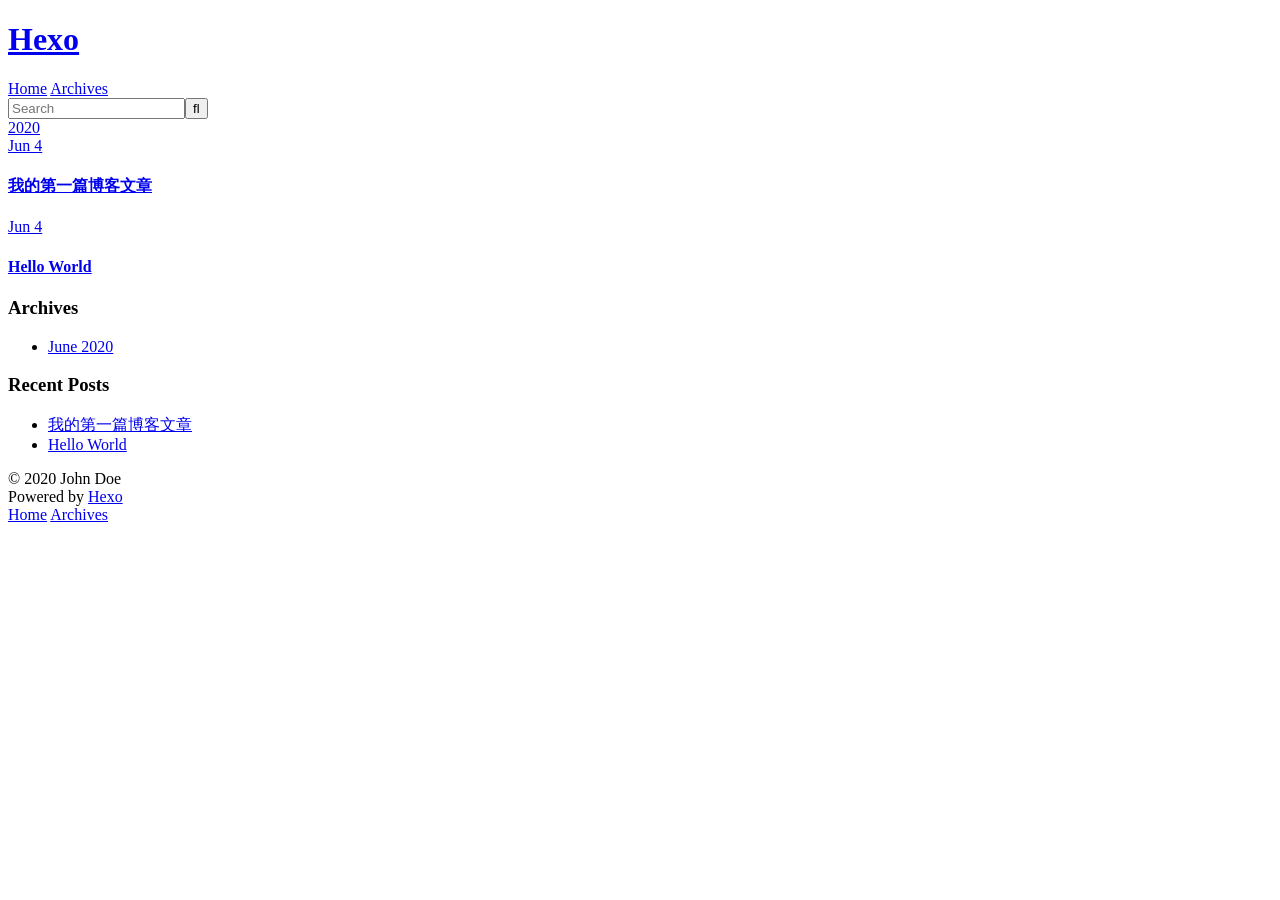
==== archives/index.html @ d15d6da2 "Site updated: 2020-06-04 18:27:49" ====
<!DOCTYPE html>
<html>
<head>
  <meta charset="utf-8">
  

  
  <title>Archives | Hexo</title>
  <meta name="viewport" content="width=device-width, initial-scale=1, maximum-scale=1">
  <meta property="og:type" content="website">
<meta property="og:title" content="Hexo">
<meta property="og:url" content="http://yoursite.com/archives/index.html">
<meta property="og:site_name" content="Hexo">
<meta property="og:locale" content="en_US">
<meta property="article:author" content="John Doe">
<meta name="twitter:card" content="summary">
  
    <link rel="alternate" href="/atom.xml" title="Hexo" type="application/atom+xml">
  
  
    <link rel="icon" href="/favicon.png">
  
  
    <link href="//fonts.googleapis.com/css?family=Source+Code+Pro" rel="stylesheet" type="text/css">
  
  
<link rel="stylesheet" href="/css/style.css">

<meta name="generator" content="Hexo 4.2.1"></head>

<body>
  <div id="container">
    <div id="wrap">
      <header id="header">
  <div id="banner"></div>
  <div id="header-outer" class="outer">
    <div id="header-title" class="inner">
      <h1 id="logo-wrap">
        <a href="/" id="logo">Hexo</a>
      </h1>
      
    </div>
    <div id="header-inner" class="inner">
      <nav id="main-nav">
        <a id="main-nav-toggle" class="nav-icon"></a>
        
          <a class="main-nav-link" href="/">Home</a>
        
          <a class="main-nav-link" href="/archives">Archives</a>
        
      </nav>
      <nav id="sub-nav">
        
          <a id="nav-rss-link" class="nav-icon" href="/atom.xml" title="RSS Feed"></a>
        
        <a id="nav-search-btn" class="nav-icon" title="Search"></a>
      </nav>
      <div id="search-form-wrap">
        <form action="//google.com/search" method="get" accept-charset="UTF-8" class="search-form"><input type="search" name="q" class="search-form-input" placeholder="Search"><button type="submit" class="search-form-submit">&#xF002;</button><input type="hidden" name="sitesearch" value="http://yoursite.com"></form>
      </div>
    </div>
  </div>
</header>
      <div class="outer">
        <section id="main">
  
  
    
    
      
      
      <section class="archives-wrap">
        <div class="archive-year-wrap">
          <a href="/archives/2020" class="archive-year">2020</a>
        </div>
        <div class="archives">
    
    <article class="archive-article archive-type-post">
  <div class="archive-article-inner">
    <header class="archive-article-header">
      <a href="/2020/06/04/%E6%88%91%E7%9A%84%E7%AC%AC%E4%B8%80%E7%AF%87%E5%8D%9A%E5%AE%A2%E6%96%87%E7%AB%A0/" class="archive-article-date">
  <time datetime="2020-06-04T09:34:56.000Z" itemprop="datePublished">Jun 4</time>
</a>
      
  
    <h1 itemprop="name">
      <a class="archive-article-title" href="/2020/06/04/%E6%88%91%E7%9A%84%E7%AC%AC%E4%B8%80%E7%AF%87%E5%8D%9A%E5%AE%A2%E6%96%87%E7%AB%A0/">我的第一篇博客文章</a>
    </h1>
  

    </header>
  </div>
</article>
  
    
    
    <article class="archive-article archive-type-post">
  <div class="archive-article-inner">
    <header class="archive-article-header">
      <a href="/2020/06/04/hello-world/" class="archive-article-date">
  <time datetime="2020-06-04T09:26:59.121Z" itemprop="datePublished">Jun 4</time>
</a>
      
  
    <h1 itemprop="name">
      <a class="archive-article-title" href="/2020/06/04/hello-world/">Hello World</a>
    </h1>
  

    </header>
  </div>
</article>
  
  
    </div></section>
  


</section>
        
          <aside id="sidebar">
  
    

  
    

  
    
  
    
  <div class="widget-wrap">
    <h3 class="widget-title">Archives</h3>
    <div class="widget">
      <ul class="archive-list"><li class="archive-list-item"><a class="archive-list-link" href="/archives/2020/06/">June 2020</a></li></ul>
    </div>
  </div>


  
    
  <div class="widget-wrap">
    <h3 class="widget-title">Recent Posts</h3>
    <div class="widget">
      <ul>
        
          <li>
            <a href="/2020/06/04/%E6%88%91%E7%9A%84%E7%AC%AC%E4%B8%80%E7%AF%87%E5%8D%9A%E5%AE%A2%E6%96%87%E7%AB%A0/">我的第一篇博客文章</a>
          </li>
        
          <li>
            <a href="/2020/06/04/hello-world/">Hello World</a>
          </li>
        
      </ul>
    </div>
  </div>

  
</aside>
        
      </div>
      <footer id="footer">
  
  <div class="outer">
    <div id="footer-info" class="inner">
      &copy; 2020 John Doe<br>
      Powered by <a href="http://hexo.io/" target="_blank">Hexo</a>
    </div>
  </div>
</footer>
    </div>
    <nav id="mobile-nav">
  
    <a href="/" class="mobile-nav-link">Home</a>
  
    <a href="/archives" class="mobile-nav-link">Archives</a>
  
</nav>
    

<script src="//ajax.googleapis.com/ajax/libs/jquery/2.0.3/jquery.min.js"></script>


  
<link rel="stylesheet" href="/fancybox/jquery.fancybox.css">

  
<script src="/fancybox/jquery.fancybox.pack.js"></script>




<script src="/js/script.js"></script>




  </div>
</body>
</html>
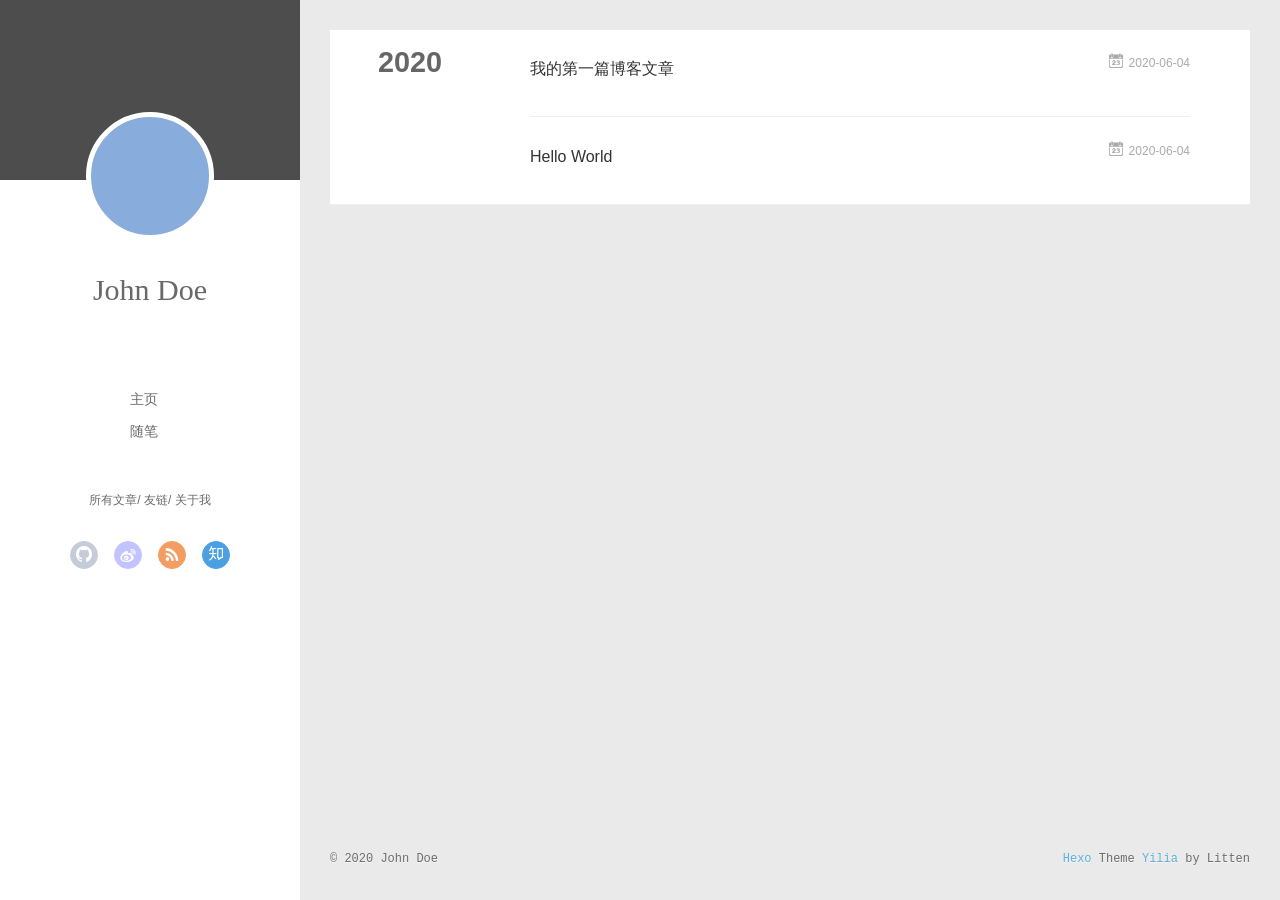
==== commit 0b10a349: "Site updated: 2020-06-04 21:15:07" ====
--- a/archives/index.html
+++ b/archives/index.html
@@ -3,8 +3,9 @@
 <head>
   <meta charset="utf-8">
   
-
-  
+  <meta name="renderer" content="webkit">
+  <meta http-equiv="X-UA-Compatible" content="IE=edge" >
+  <link rel="dns-prefetch" href="http://yoursite.com">
   <title>Archives | Hexo</title>
   <meta name="viewport" content="width=device-width, initial-scale=1, maximum-scale=1">
   <meta property="og:type" content="website">
@@ -15,54 +16,141 @@
 <meta property="article:author" content="John Doe">
 <meta name="twitter:card" content="summary">
   
-    <link rel="alternate" href="/atom.xml" title="Hexo" type="application/atom+xml">
+    <link rel="alternative" href="/atom.xml" title="Hexo" type="application/atom+xml">
   
   
     <link rel="icon" href="/favicon.png">
   
-  
-    <link href="//fonts.googleapis.com/css?family=Source+Code+Pro" rel="stylesheet" type="text/css">
-  
-  
-<link rel="stylesheet" href="/css/style.css">
+  <link rel="stylesheet" type="text/css" href="/./main.0cf68a.css">
+  <style type="text/css">
+  
+    #container.show {
+      background: linear-gradient(200deg,#a0cfe4,#e8c37e);
+    }
+  </style>
+  
+
+  
 
 <meta name="generator" content="Hexo 4.2.1"></head>
 
 <body>
-  <div id="container">
-    <div id="wrap">
-      <header id="header">
-  <div id="banner"></div>
-  <div id="header-outer" class="outer">
-    <div id="header-title" class="inner">
-      <h1 id="logo-wrap">
-        <a href="/" id="logo">Hexo</a>
-      </h1>
-      
+  <div id="container" q-class="show:isCtnShow">
+    <canvas id="anm-canvas" class="anm-canvas"></canvas>
+    <div class="left-col" q-class="show:isShow">
+      
+<div class="overlay" style="background: #4d4d4d"></div>
+<div class="intrude-less">
+	<header id="header" class="inner">
+		<a href="/" class="profilepic">
+			<img src="" class="js-avatar">
+		</a>
+		<hgroup>
+		  <h1 class="header-author"><a href="/">John Doe</a></h1>
+		</hgroup>
+		
+
+		<nav class="header-menu">
+			<ul>
+			
+				<li><a href="/">主页</a></li>
+	        
+				<li><a href="/tags/%E9%9A%8F%E7%AC%94/">随笔</a></li>
+	        
+			</ul>
+		</nav>
+		<nav class="header-smart-menu">
+    		
+    			
+    			<a q-on="click: openSlider(e, 'innerArchive')" href="javascript:void(0)">所有文章</a>
+    			
+            
+    			
+    			<a q-on="click: openSlider(e, 'friends')" href="javascript:void(0)">友链</a>
+    			
+            
+    			
+    			<a q-on="click: openSlider(e, 'aboutme')" href="javascript:void(0)">关于我</a>
+    			
+            
+		</nav>
+		<nav class="header-nav">
+			<div class="social">
+				
+					<a class="github" target="_blank" href="#" title="github"><i class="icon-github"></i></a>
+		        
+					<a class="weibo" target="_blank" href="#" title="weibo"><i class="icon-weibo"></i></a>
+		        
+					<a class="rss" target="_blank" href="#" title="rss"><i class="icon-rss"></i></a>
+		        
+					<a class="zhihu" target="_blank" href="#" title="zhihu"><i class="icon-zhihu"></i></a>
+		        
+			</div>
+		</nav>
+	</header>		
+</div>
+
     </div>
-    <div id="header-inner" class="inner">
-      <nav id="main-nav">
-        <a id="main-nav-toggle" class="nav-icon"></a>
-        
-          <a class="main-nav-link" href="/">Home</a>
-        
-          <a class="main-nav-link" href="/archives">Archives</a>
-        
-      </nav>
-      <nav id="sub-nav">
-        
-          <a id="nav-rss-link" class="nav-icon" href="/atom.xml" title="RSS Feed"></a>
-        
-        <a id="nav-search-btn" class="nav-icon" title="Search"></a>
-      </nav>
-      <div id="search-form-wrap">
-        <form action="//google.com/search" method="get" accept-charset="UTF-8" class="search-form"><input type="search" name="q" class="search-form-input" placeholder="Search"><button type="submit" class="search-form-submit">&#xF002;</button><input type="hidden" name="sitesearch" value="http://yoursite.com"></form>
-      </div>
-    </div>
-  </div>
-</header>
-      <div class="outer">
-        <section id="main">
+    <div class="mid-col" q-class="show:isShow,hide:isShow|isFalse">
+      
+<nav id="mobile-nav">
+  	<div class="overlay js-overlay" style="background: #4d4d4d"></div>
+	<div class="btnctn js-mobile-btnctn">
+  		<div class="slider-trigger list" q-on="click: openSlider(e)"><i class="icon icon-sort"></i></div>
+	</div>
+	<div class="intrude-less">
+		<header id="header" class="inner">
+			<div class="profilepic">
+				<img src="" class="js-avatar">
+			</div>
+			<hgroup>
+			  <h1 class="header-author js-header-author">John Doe</h1>
+			</hgroup>
+			
+			
+			
+				
+			
+				
+			
+			
+			
+			<nav class="header-nav">
+				<div class="social">
+					
+						<a class="github" target="_blank" href="#" title="github"><i class="icon-github"></i></a>
+			        
+						<a class="weibo" target="_blank" href="#" title="weibo"><i class="icon-weibo"></i></a>
+			        
+						<a class="rss" target="_blank" href="#" title="rss"><i class="icon-rss"></i></a>
+			        
+						<a class="zhihu" target="_blank" href="#" title="zhihu"><i class="icon-zhihu"></i></a>
+			        
+				</div>
+			</nav>
+
+			<nav class="header-menu js-header-menu">
+				<ul style="width: 50%">
+				
+				
+					<li style="width: 50%"><a href="/">主页</a></li>
+		        
+					<li style="width: 50%"><a href="/tags/%E9%9A%8F%E7%AC%94/">随笔</a></li>
+		        
+				</ul>
+			</nav>
+		</header>				
+	</div>
+	<div class="mobile-mask" style="display:none" q-show="isShow"></div>
+</nav>
+
+      <div id="wrapper" class="body-wrap">
+        <div class="menu-l">
+          <div class="canvas-wrap">
+            <canvas data-colors="#eaeaea" data-sectionHeight="100" data-contentId="js-content" id="myCanvas1" class="anm-canvas"></canvas>
+          </div>
+          <div id="js-content" class="content-ll">
+            
   
   
     
@@ -78,16 +166,24 @@
     <article class="archive-article archive-type-post">
   <div class="archive-article-inner">
     <header class="archive-article-header">
-      <a href="/2020/06/04/%E6%88%91%E7%9A%84%E7%AC%AC%E4%B8%80%E7%AF%87%E5%8D%9A%E5%AE%A2%E6%96%87%E7%AB%A0/" class="archive-article-date">
-  <time datetime="2020-06-04T09:34:56.000Z" itemprop="datePublished">Jun 4</time>
+      	<div class="article-meta">
+	      	<a href="/2020/06/04/%E6%88%91%E7%9A%84%E7%AC%AC%E4%B8%80%E7%AF%87%E5%8D%9A%E5%AE%A2%E6%96%87%E7%AB%A0/" class="archive-article-date">
+  	<time datetime="2020-06-04T09:34:56.000Z" itemprop="datePublished"><i class="icon-calendar icon"></i>2020-06-04</time>
 </a>
-      
+        </div>
+    	 
   
     <h1 itemprop="name">
       <a class="archive-article-title" href="/2020/06/04/%E6%88%91%E7%9A%84%E7%AC%AC%E4%B8%80%E7%AF%87%E5%8D%9A%E5%AE%A2%E6%96%87%E7%AB%A0/">我的第一篇博客文章</a>
     </h1>
   
 
+        <div class="article-info info-on-right">
+          
+          
+
+        </div>
+        <div class="clearfix"></div>
     </header>
   </div>
 </article>
@@ -97,16 +193,24 @@
     <article class="archive-article archive-type-post">
   <div class="archive-article-inner">
     <header class="archive-article-header">
-      <a href="/2020/06/04/hello-world/" class="archive-article-date">
-  <time datetime="2020-06-04T09:26:59.121Z" itemprop="datePublished">Jun 4</time>
+      	<div class="article-meta">
+	      	<a href="/2020/06/04/hello-world/" class="archive-article-date">
+  	<time datetime="2020-06-04T09:26:59.121Z" itemprop="datePublished"><i class="icon-calendar icon"></i>2020-06-04</time>
 </a>
-      
+        </div>
+    	 
   
     <h1 itemprop="name">
       <a class="archive-article-title" href="/2020/06/04/hello-world/">Hello World</a>
     </h1>
   
 
+        <div class="article-info info-on-right">
+          
+          
+
+        </div>
+        <div class="clearfix"></div>
     </header>
   </div>
 </article>
@@ -115,87 +219,252 @@
     </div></section>
   
 
-
-</section>
-        
-          <aside id="sidebar">
-  
-    
-
-  
-    
-
-  
-    
-  
-    
-  <div class="widget-wrap">
-    <h3 class="widget-title">Archives</h3>
-    <div class="widget">
-      <ul class="archive-list"><li class="archive-list-item"><a class="archive-list-link" href="/archives/2020/06/">June 2020</a></li></ul>
-    </div>
-  </div>
-
-
-  
-    
-  <div class="widget-wrap">
-    <h3 class="widget-title">Recent Posts</h3>
-    <div class="widget">
-      <ul>
-        
-          <li>
-            <a href="/2020/06/04/%E6%88%91%E7%9A%84%E7%AC%AC%E4%B8%80%E7%AF%87%E5%8D%9A%E5%AE%A2%E6%96%87%E7%AB%A0/">我的第一篇博客文章</a>
-          </li>
-        
-          <li>
-            <a href="/2020/06/04/hello-world/">Hello World</a>
-          </li>
-        
-      </ul>
-    </div>
-  </div>
-
-  
-</aside>
-        
+    
+
+
+          </div>
+        </div>
       </div>
       <footer id="footer">
-  
   <div class="outer">
-    <div id="footer-info" class="inner">
-      &copy; 2020 John Doe<br>
-      Powered by <a href="http://hexo.io/" target="_blank">Hexo</a>
+    <div id="footer-info">
+    	<div class="footer-left">
+    		&copy; 2020 John Doe
+    	</div>
+      	<div class="footer-right">
+      		<a href="http://hexo.io/" target="_blank">Hexo</a>  Theme <a href="https://github.com/litten/hexo-theme-yilia" target="_blank">Yilia</a> by Litten
+      	</div>
     </div>
   </div>
 </footer>
     </div>
-    <nav id="mobile-nav">
-  
-    <a href="/" class="mobile-nav-link">Home</a>
-  
-    <a href="/archives" class="mobile-nav-link">Archives</a>
-  
-</nav>
-    
-
-<script src="//ajax.googleapis.com/ajax/libs/jquery/2.0.3/jquery.min.js"></script>
-
-
-  
-<link rel="stylesheet" href="/fancybox/jquery.fancybox.css">
-
-  
-<script src="/fancybox/jquery.fancybox.pack.js"></script>
-
-
-
-
-<script src="/js/script.js"></script>
-
-
-
-
+    <script>
+	var yiliaConfig = {
+		mathjax: false,
+		isHome: false,
+		isPost: false,
+		isArchive: true,
+		isTag: false,
+		isCategory: false,
+		open_in_new: false,
+		toc_hide_index: true,
+		root: "/",
+		innerArchive: true,
+		showTags: false
+	}
+</script>
+
+<script>!function(t){function n(e){if(r[e])return r[e].exports;var i=r[e]={exports:{},id:e,loaded:!1};return t[e].call(i.exports,i,i.exports,n),i.loaded=!0,i.exports}var r={};n.m=t,n.c=r,n.p="./",n(0)}([function(t,n,r){r(195),t.exports=r(191)},function(t,n,r){var e=r(3),i=r(52),o=r(27),u=r(28),c=r(53),f="prototype",a=function(t,n,r){var s,l,h,v,p=t&a.F,d=t&a.G,y=t&a.S,g=t&a.P,b=t&a.B,m=d?e:y?e[n]||(e[n]={}):(e[n]||{})[f],x=d?i:i[n]||(i[n]={}),w=x[f]||(x[f]={});d&&(r=n);for(s in r)l=!p&&m&&void 0!==m[s],h=(l?m:r)[s],v=b&&l?c(h,e):g&&"function"==typeof h?c(Function.call,h):h,m&&u(m,s,h,t&a.U),x[s]!=h&&o(x,s,v),g&&w[s]!=h&&(w[s]=h)};e.core=i,a.F=1,a.G=2,a.S=4,a.P=8,a.B=16,a.W=32,a.U=64,a.R=128,t.exports=a},function(t,n,r){var e=r(6);t.exports=function(t){if(!e(t))throw TypeError(t+" is not an object!");return t}},function(t,n){var r=t.exports="undefined"!=typeof window&&window.Math==Math?window:"undefined"!=typeof self&&self.Math==Math?self:Function("return this")();"number"==typeof __g&&(__g=r)},function(t,n){t.exports=function(t){try{return!!t()}catch(t){return!0}}},function(t,n){var r=t.exports="undefined"!=typeof window&&window.Math==Math?window:"undefined"!=typeof self&&self.Math==Math?self:Function("return this")();"number"==typeof __g&&(__g=r)},function(t,n){t.exports=function(t){return"object"==typeof t?null!==t:"function"==typeof t}},function(t,n,r){var e=r(126)("wks"),i=r(76),o=r(3).Symbol,u="function"==typeof o;(t.exports=function(t){return e[t]||(e[t]=u&&o[t]||(u?o:i)("Symbol."+t))}).store=e},function(t,n){var r={}.hasOwnProperty;t.exports=function(t,n){return r.call(t,n)}},function(t,n,r){var e=r(94),i=r(33);t.exports=function(t){return e(i(t))}},function(t,n,r){t.exports=!r(4)(function(){return 7!=Object.defineProperty({},"a",{get:function(){return 7}}).a})},function(t,n,r){var e=r(2),i=r(167),o=r(50),u=Object.defineProperty;n.f=r(10)?Object.defineProperty:function(t,n,r){if(e(t),n=o(n,!0),e(r),i)try{return u(t,n,r)}catch(t){}if("get"in r||"set"in r)throw TypeError("Accessors not supported!");return"value"in r&&(t[n]=r.value),t}},function(t,n,r){t.exports=!r(18)(function(){return 7!=Object.defineProperty({},"a",{get:function(){return 7}}).a})},function(t,n,r){var e=r(14),i=r(22);t.exports=r(12)?function(t,n,r){return e.f(t,n,i(1,r))}:function(t,n,r){return t[n]=r,t}},function(t,n,r){var e=r(20),i=r(58),o=r(42),u=Object.defineProperty;n.f=r(12)?Object.defineProperty:function(t,n,r){if(e(t),n=o(n,!0),e(r),i)try{return u(t,n,r)}catch(t){}if("get"in r||"set"in r)throw TypeError("Accessors not supported!");return"value"in r&&(t[n]=r.value),t}},function(t,n,r){var e=r(40)("wks"),i=r(23),o=r(5).Symbol,u="function"==typeof o;(t.exports=function(t){return e[t]||(e[t]=u&&o[t]||(u?o:i)("Symbol."+t))}).store=e},function(t,n,r){var e=r(67),i=Math.min;t.exports=function(t){return t>0?i(e(t),9007199254740991):0}},function(t,n,r){var e=r(46);t.exports=function(t){return Object(e(t))}},function(t,n){t.exports=function(t){try{return!!t()}catch(t){return!0}}},function(t,n,r){var e=r(63),i=r(34);t.exports=Object.keys||function(t){return e(t,i)}},function(t,n,r){var e=r(21);t.exports=function(t){if(!e(t))throw TypeError(t+" is not an object!");return t}},function(t,n){t.exports=function(t){return"object"==typeof t?null!==t:"function"==typeof t}},function(t,n){t.exports=function(t,n){return{enumerable:!(1&t),configurable:!(2&t),writable:!(4&t),value:n}}},function(t,n){var r=0,e=Math.random();t.exports=function(t){return"Symbol(".concat(void 0===t?"":t,")_",(++r+e).toString(36))}},function(t,n){var r={}.hasOwnProperty;t.exports=function(t,n){return r.call(t,n)}},function(t,n){var r=t.exports={version:"2.4.0"};"number"==typeof __e&&(__e=r)},function(t,n){t.exports=function(t){if("function"!=typeof t)throw TypeError(t+" is not a function!");return t}},function(t,n,r){var e=r(11),i=r(66);t.exports=r(10)?function(t,n,r){return e.f(t,n,i(1,r))}:function(t,n,r){return t[n]=r,t}},function(t,n,r){var e=r(3),i=r(27),o=r(24),u=r(76)("src"),c="toString",f=Function[c],a=(""+f).split(c);r(52).inspectSource=function(t){return f.call(t)},(t.exports=function(t,n,r,c){var f="function"==typeof r;f&&(o(r,"name")||i(r,"name",n)),t[n]!==r&&(f&&(o(r,u)||i(r,u,t[n]?""+t[n]:a.join(String(n)))),t===e?t[n]=r:c?t[n]?t[n]=r:i(t,n,r):(delete t[n],i(t,n,r)))})(Function.prototype,c,function(){return"function"==typeof this&&this[u]||f.call(this)})},function(t,n,r){var e=r(1),i=r(4),o=r(46),u=function(t,n,r,e){var i=String(o(t)),u="<"+n;return""!==r&&(u+=" "+r+'="'+String(e).replace(/"/g,"&quot;")+'"'),u+">"+i+"</"+n+">"};t.exports=function(t,n){var r={};r[t]=n(u),e(e.P+e.F*i(function(){var n=""[t]('"');return n!==n.toLowerCase()||n.split('"').length>3}),"String",r)}},function(t,n,r){var e=r(115),i=r(46);t.exports=function(t){return e(i(t))}},function(t,n,r){var e=r(116),i=r(66),o=r(30),u=r(50),c=r(24),f=r(167),a=Object.getOwnPropertyDescriptor;n.f=r(10)?a:function(t,n){if(t=o(t),n=u(n,!0),f)try{return a(t,n)}catch(t){}if(c(t,n))return i(!e.f.call(t,n),t[n])}},function(t,n,r){var e=r(24),i=r(17),o=r(145)("IE_PROTO"),u=Object.prototype;t.exports=Object.getPrototypeOf||function(t){return t=i(t),e(t,o)?t[o]:"function"==typeof t.constructor&&t instanceof t.constructor?t.constructor.prototype:t instanceof Object?u:null}},function(t,n){t.exports=function(t){if(void 0==t)throw TypeError("Can't call method on  "+t);return t}},function(t,n){t.exports="constructor,hasOwnProperty,isPrototypeOf,propertyIsEnumerable,toLocaleString,toString,valueOf".split(",")},function(t,n){t.exports={}},function(t,n){t.exports=!0},function(t,n){n.f={}.propertyIsEnumerable},function(t,n,r){var e=r(14).f,i=r(8),o=r(15)("toStringTag");t.exports=function(t,n,r){t&&!i(t=r?t:t.prototype,o)&&e(t,o,{configurable:!0,value:n})}},function(t,n,r){var e=r(40)("keys"),i=r(23);t.exports=function(t){return e[t]||(e[t]=i(t))}},function(t,n,r){var e=r(5),i="__core-js_shared__",o=e[i]||(e[i]={});t.exports=function(t){return o[t]||(o[t]={})}},function(t,n){var r=Math.ceil,e=Math.floor;t.exports=function(t){return isNaN(t=+t)?0:(t>0?e:r)(t)}},function(t,n,r){var e=r(21);t.exports=function(t,n){if(!e(t))return t;var r,i;if(n&&"function"==typeof(r=t.toString)&&!e(i=r.call(t)))return i;if("function"==typeof(r=t.valueOf)&&!e(i=r.call(t)))return i;if(!n&&"function"==typeof(r=t.toString)&&!e(i=r.call(t)))return i;throw TypeError("Can't convert object to primitive value")}},function(t,n,r){var e=r(5),i=r(25),o=r(36),u=r(44),c=r(14).f;t.exports=function(t){var n=i.Symbol||(i.Symbol=o?{}:e.Symbol||{});"_"==t.charAt(0)||t in n||c(n,t,{value:u.f(t)})}},function(t,n,r){n.f=r(15)},function(t,n){var r={}.toString;t.exports=function(t){return r.call(t).slice(8,-1)}},function(t,n){t.exports=function(t){if(void 0==t)throw TypeError("Can't call method on  "+t);return t}},function(t,n,r){var e=r(4);t.exports=function(t,n){return!!t&&e(function(){n?t.call(null,function(){},1):t.call(null)})}},function(t,n,r){var e=r(53),i=r(115),o=r(17),u=r(16),c=r(203);t.exports=function(t,n){var r=1==t,f=2==t,a=3==t,s=4==t,l=6==t,h=5==t||l,v=n||c;return function(n,c,p){for(var d,y,g=o(n),b=i(g),m=e(c,p,3),x=u(b.length),w=0,S=r?v(n,x):f?v(n,0):void 0;x>w;w++)if((h||w in b)&&(d=b[w],y=m(d,w,g),t))if(r)S[w]=y;else if(y)switch(t){case 3:return!0;case 5:return d;case 6:return w;case 2:S.push(d)}else if(s)return!1;return l?-1:a||s?s:S}}},function(t,n,r){var e=r(1),i=r(52),o=r(4);t.exports=function(t,n){var r=(i.Object||{})[t]||Object[t],u={};u[t]=n(r),e(e.S+e.F*o(function(){r(1)}),"Object",u)}},function(t,n,r){var e=r(6);t.exports=function(t,n){if(!e(t))return t;var r,i;if(n&&"function"==typeof(r=t.toString)&&!e(i=r.call(t)))return i;if("function"==typeof(r=t.valueOf)&&!e(i=r.call(t)))return i;if(!n&&"function"==typeof(r=t.toString)&&!e(i=r.call(t)))return i;throw TypeError("Can't convert object to primitive value")}},function(t,n,r){var e=r(5),i=r(25),o=r(91),u=r(13),c="prototype",f=function(t,n,r){var a,s,l,h=t&f.F,v=t&f.G,p=t&f.S,d=t&f.P,y=t&f.B,g=t&f.W,b=v?i:i[n]||(i[n]={}),m=b[c],x=v?e:p?e[n]:(e[n]||{})[c];v&&(r=n);for(a in r)(s=!h&&x&&void 0!==x[a])&&a in b||(l=s?x[a]:r[a],b[a]=v&&"function"!=typeof x[a]?r[a]:y&&s?o(l,e):g&&x[a]==l?function(t){var n=function(n,r,e){if(this instanceof t){switch(arguments.length){case 0:return new t;case 1:return new t(n);case 2:return new t(n,r)}return new t(n,r,e)}return t.apply(this,arguments)};return n[c]=t[c],n}(l):d&&"function"==typeof l?o(Function.call,l):l,d&&((b.virtual||(b.virtual={}))[a]=l,t&f.R&&m&&!m[a]&&u(m,a,l)))};f.F=1,f.G=2,f.S=4,f.P=8,f.B=16,f.W=32,f.U=64,f.R=128,t.exports=f},function(t,n){var r=t.exports={version:"2.4.0"};"number"==typeof __e&&(__e=r)},function(t,n,r){var e=r(26);t.exports=function(t,n,r){if(e(t),void 0===n)return t;switch(r){case 1:return function(r){return t.call(n,r)};case 2:return function(r,e){return t.call(n,r,e)};case 3:return function(r,e,i){return t.call(n,r,e,i)}}return function(){return t.apply(n,arguments)}}},function(t,n,r){var e=r(183),i=r(1),o=r(126)("metadata"),u=o.store||(o.store=new(r(186))),c=function(t,n,r){var i=u.get(t);if(!i){if(!r)return;u.set(t,i=new e)}var o=i.get(n);if(!o){if(!r)return;i.set(n,o=new e)}return o},f=function(t,n,r){var e=c(n,r,!1);return void 0!==e&&e.has(t)},a=function(t,n,r){var e=c(n,r,!1);return void 0===e?void 0:e.get(t)},s=function(t,n,r,e){c(r,e,!0).set(t,n)},l=function(t,n){var r=c(t,n,!1),e=[];return r&&r.forEach(function(t,n){e.push(n)}),e},h=function(t){return void 0===t||"symbol"==typeof t?t:String(t)},v=function(t){i(i.S,"Reflect",t)};t.exports={store:u,map:c,has:f,get:a,set:s,keys:l,key:h,exp:v}},function(t,n,r){"use strict";if(r(10)){var e=r(69),i=r(3),o=r(4),u=r(1),c=r(127),f=r(152),a=r(53),s=r(68),l=r(66),h=r(27),v=r(73),p=r(67),d=r(16),y=r(75),g=r(50),b=r(24),m=r(180),x=r(114),w=r(6),S=r(17),_=r(137),O=r(70),E=r(32),P=r(71).f,j=r(154),F=r(76),M=r(7),A=r(48),N=r(117),T=r(146),I=r(155),k=r(80),L=r(123),R=r(74),C=r(130),D=r(160),U=r(11),W=r(31),G=U.f,B=W.f,V=i.RangeError,z=i.TypeError,q=i.Uint8Array,K="ArrayBuffer",J="Shared"+K,Y="BYTES_PER_ELEMENT",H="prototype",$=Array[H],X=f.ArrayBuffer,Q=f.DataView,Z=A(0),tt=A(2),nt=A(3),rt=A(4),et=A(5),it=A(6),ot=N(!0),ut=N(!1),ct=I.values,ft=I.keys,at=I.entries,st=$.lastIndexOf,lt=$.reduce,ht=$.reduceRight,vt=$.join,pt=$.sort,dt=$.slice,yt=$.toString,gt=$.toLocaleString,bt=M("iterator"),mt=M("toStringTag"),xt=F("typed_constructor"),wt=F("def_constructor"),St=c.CONSTR,_t=c.TYPED,Ot=c.VIEW,Et="Wrong length!",Pt=A(1,function(t,n){return Tt(T(t,t[wt]),n)}),jt=o(function(){return 1===new q(new Uint16Array([1]).buffer)[0]}),Ft=!!q&&!!q[H].set&&o(function(){new q(1).set({})}),Mt=function(t,n){if(void 0===t)throw z(Et);var r=+t,e=d(t);if(n&&!m(r,e))throw V(Et);return e},At=function(t,n){var r=p(t);if(r<0||r%n)throw V("Wrong offset!");return r},Nt=function(t){if(w(t)&&_t in t)return t;throw z(t+" is not a typed array!")},Tt=function(t,n){if(!(w(t)&&xt in t))throw z("It is not a typed array constructor!");return new t(n)},It=function(t,n){return kt(T(t,t[wt]),n)},kt=function(t,n){for(var r=0,e=n.length,i=Tt(t,e);e>r;)i[r]=n[r++];return i},Lt=function(t,n,r){G(t,n,{get:function(){return this._d[r]}})},Rt=function(t){var n,r,e,i,o,u,c=S(t),f=arguments.length,s=f>1?arguments[1]:void 0,l=void 0!==s,h=j(c);if(void 0!=h&&!_(h)){for(u=h.call(c),e=[],n=0;!(o=u.next()).done;n++)e.push(o.value);c=e}for(l&&f>2&&(s=a(s,arguments[2],2)),n=0,r=d(c.length),i=Tt(this,r);r>n;n++)i[n]=l?s(c[n],n):c[n];return i},Ct=function(){for(var t=0,n=arguments.length,r=Tt(this,n);n>t;)r[t]=arguments[t++];return r},Dt=!!q&&o(function(){gt.call(new q(1))}),Ut=function(){return gt.apply(Dt?dt.call(Nt(this)):Nt(this),arguments)},Wt={copyWithin:function(t,n){return D.call(Nt(this),t,n,arguments.length>2?arguments[2]:void 0)},every:function(t){return rt(Nt(this),t,arguments.length>1?arguments[1]:void 0)},fill:function(t){return C.apply(Nt(this),arguments)},filter:function(t){return It(this,tt(Nt(this),t,arguments.length>1?arguments[1]:void 0))},find:function(t){return et(Nt(this),t,arguments.length>1?arguments[1]:void 0)},findIndex:function(t){return it(Nt(this),t,arguments.length>1?arguments[1]:void 0)},forEach:function(t){Z(Nt(this),t,arguments.length>1?arguments[1]:void 0)},indexOf:function(t){return ut(Nt(this),t,arguments.length>1?arguments[1]:void 0)},includes:function(t){return ot(Nt(this),t,arguments.length>1?arguments[1]:void 0)},join:function(t){return vt.apply(Nt(this),arguments)},lastIndexOf:function(t){return st.apply(Nt(this),arguments)},map:function(t){return Pt(Nt(this),t,arguments.length>1?arguments[1]:void 0)},reduce:function(t){return lt.apply(Nt(this),arguments)},reduceRight:function(t){return ht.apply(Nt(this),arguments)},reverse:function(){for(var t,n=this,r=Nt(n).length,e=Math.floor(r/2),i=0;i<e;)t=n[i],n[i++]=n[--r],n[r]=t;return n},some:function(t){return nt(Nt(this),t,arguments.length>1?arguments[1]:void 0)},sort:function(t){return pt.call(Nt(this),t)},subarray:function(t,n){var r=Nt(this),e=r.length,i=y(t,e);return new(T(r,r[wt]))(r.buffer,r.byteOffset+i*r.BYTES_PER_ELEMENT,d((void 0===n?e:y(n,e))-i))}},Gt=function(t,n){return It(this,dt.call(Nt(this),t,n))},Bt=function(t){Nt(this);var n=At(arguments[1],1),r=this.length,e=S(t),i=d(e.length),o=0;if(i+n>r)throw V(Et);for(;o<i;)this[n+o]=e[o++]},Vt={entries:function(){return at.call(Nt(this))},keys:function(){return ft.call(Nt(this))},values:function(){return ct.call(Nt(this))}},zt=function(t,n){return w(t)&&t[_t]&&"symbol"!=typeof n&&n in t&&String(+n)==String(n)},qt=function(t,n){return zt(t,n=g(n,!0))?l(2,t[n]):B(t,n)},Kt=function(t,n,r){return!(zt(t,n=g(n,!0))&&w(r)&&b(r,"value"))||b(r,"get")||b(r,"set")||r.configurable||b(r,"writable")&&!r.writable||b(r,"enumerable")&&!r.enumerable?G(t,n,r):(t[n]=r.value,t)};St||(W.f=qt,U.f=Kt),u(u.S+u.F*!St,"Object",{getOwnPropertyDescriptor:qt,defineProperty:Kt}),o(function(){yt.call({})})&&(yt=gt=function(){return vt.call(this)});var Jt=v({},Wt);v(Jt,Vt),h(Jt,bt,Vt.values),v(Jt,{slice:Gt,set:Bt,constructor:function(){},toString:yt,toLocaleString:Ut}),Lt(Jt,"buffer","b"),Lt(Jt,"byteOffset","o"),Lt(Jt,"byteLength","l"),Lt(Jt,"length","e"),G(Jt,mt,{get:function(){return this[_t]}}),t.exports=function(t,n,r,f){f=!!f;var a=t+(f?"Clamped":"")+"Array",l="Uint8Array"!=a,v="get"+t,p="set"+t,y=i[a],g=y||{},b=y&&E(y),m=!y||!c.ABV,S={},_=y&&y[H],j=function(t,r){var e=t._d;return e.v[v](r*n+e.o,jt)},F=function(t,r,e){var i=t._d;f&&(e=(e=Math.round(e))<0?0:e>255?255:255&e),i.v[p](r*n+i.o,e,jt)},M=function(t,n){G(t,n,{get:function(){return j(this,n)},set:function(t){return F(this,n,t)},enumerable:!0})};m?(y=r(function(t,r,e,i){s(t,y,a,"_d");var o,u,c,f,l=0,v=0;if(w(r)){if(!(r instanceof X||(f=x(r))==K||f==J))return _t in r?kt(y,r):Rt.call(y,r);o=r,v=At(e,n);var p=r.byteLength;if(void 0===i){if(p%n)throw V(Et);if((u=p-v)<0)throw V(Et)}else if((u=d(i)*n)+v>p)throw V(Et);c=u/n}else c=Mt(r,!0),u=c*n,o=new X(u);for(h(t,"_d",{b:o,o:v,l:u,e:c,v:new Q(o)});l<c;)M(t,l++)}),_=y[H]=O(Jt),h(_,"constructor",y)):L(function(t){new y(null),new y(t)},!0)||(y=r(function(t,r,e,i){s(t,y,a);var o;return w(r)?r instanceof X||(o=x(r))==K||o==J?void 0!==i?new g(r,At(e,n),i):void 0!==e?new g(r,At(e,n)):new g(r):_t in r?kt(y,r):Rt.call(y,r):new g(Mt(r,l))}),Z(b!==Function.prototype?P(g).concat(P(b)):P(g),function(t){t in y||h(y,t,g[t])}),y[H]=_,e||(_.constructor=y));var A=_[bt],N=!!A&&("values"==A.name||void 0==A.name),T=Vt.values;h(y,xt,!0),h(_,_t,a),h(_,Ot,!0),h(_,wt,y),(f?new y(1)[mt]==a:mt in _)||G(_,mt,{get:function(){return a}}),S[a]=y,u(u.G+u.W+u.F*(y!=g),S),u(u.S,a,{BYTES_PER_ELEMENT:n,from:Rt,of:Ct}),Y in _||h(_,Y,n),u(u.P,a,Wt),R(a),u(u.P+u.F*Ft,a,{set:Bt}),u(u.P+u.F*!N,a,Vt),u(u.P+u.F*(_.toString!=yt),a,{toString:yt}),u(u.P+u.F*o(function(){new y(1).slice()}),a,{slice:Gt}),u(u.P+u.F*(o(function(){return[1,2].toLocaleString()!=new y([1,2]).toLocaleString()})||!o(function(){_.toLocaleString.call([1,2])})),a,{toLocaleString:Ut}),k[a]=N?A:T,e||N||h(_,bt,T)}}else t.exports=function(){}},function(t,n){var r={}.toString;t.exports=function(t){return r.call(t).slice(8,-1)}},function(t,n,r){var e=r(21),i=r(5).document,o=e(i)&&e(i.createElement);t.exports=function(t){return o?i.createElement(t):{}}},function(t,n,r){t.exports=!r(12)&&!r(18)(function(){return 7!=Object.defineProperty(r(57)("div"),"a",{get:function(){return 7}}).a})},function(t,n,r){"use strict";var e=r(36),i=r(51),o=r(64),u=r(13),c=r(8),f=r(35),a=r(96),s=r(38),l=r(103),h=r(15)("iterator"),v=!([].keys&&"next"in[].keys()),p="keys",d="values",y=function(){return this};t.exports=function(t,n,r,g,b,m,x){a(r,n,g);var w,S,_,O=function(t){if(!v&&t in F)return F[t];switch(t){case p:case d:return function(){return new r(this,t)}}return function(){return new r(this,t)}},E=n+" Iterator",P=b==d,j=!1,F=t.prototype,M=F[h]||F["@@iterator"]||b&&F[b],A=M||O(b),N=b?P?O("entries"):A:void 0,T="Array"==n?F.entries||M:M;if(T&&(_=l(T.call(new t)))!==Object.prototype&&(s(_,E,!0),e||c(_,h)||u(_,h,y)),P&&M&&M.name!==d&&(j=!0,A=function(){return M.call(this)}),e&&!x||!v&&!j&&F[h]||u(F,h,A),f[n]=A,f[E]=y,b)if(w={values:P?A:O(d),keys:m?A:O(p),entries:N},x)for(S in w)S in F||o(F,S,w[S]);else i(i.P+i.F*(v||j),n,w);return w}},function(t,n,r){var e=r(20),i=r(100),o=r(34),u=r(39)("IE_PROTO"),c=function(){},f="prototype",a=function(){var t,n=r(57)("iframe"),e=o.length;for(n.style.display="none",r(93).appendChild(n),n.src="javascript:",t=n.contentWindow.document,t.open(),t.write("<script>document.F=Object<\/script>"),t.close(),a=t.F;e--;)delete a[f][o[e]];return a()};t.exports=Object.create||function(t,n){var r;return null!==t?(c[f]=e(t),r=new c,c[f]=null,r[u]=t):r=a(),void 0===n?r:i(r,n)}},function(t,n,r){var e=r(63),i=r(34).concat("length","prototype");n.f=Object.getOwnPropertyNames||function(t){return e(t,i)}},function(t,n){n.f=Object.getOwnPropertySymbols},function(t,n,r){var e=r(8),i=r(9),o=r(90)(!1),u=r(39)("IE_PROTO");t.exports=function(t,n){var r,c=i(t),f=0,a=[];for(r in c)r!=u&&e(c,r)&&a.push(r);for(;n.length>f;)e(c,r=n[f++])&&(~o(a,r)||a.push(r));return a}},function(t,n,r){t.exports=r(13)},function(t,n,r){var e=r(76)("meta"),i=r(6),o=r(24),u=r(11).f,c=0,f=Object.isExtensible||function(){return!0},a=!r(4)(function(){return f(Object.preventExtensions({}))}),s=function(t){u(t,e,{value:{i:"O"+ ++c,w:{}}})},l=function(t,n){if(!i(t))return"symbol"==typeof t?t:("string"==typeof t?"S":"P")+t;if(!o(t,e)){if(!f(t))return"F";if(!n)return"E";s(t)}return t[e].i},h=function(t,n){if(!o(t,e)){if(!f(t))return!0;if(!n)return!1;s(t)}return t[e].w},v=function(t){return a&&p.NEED&&f(t)&&!o(t,e)&&s(t),t},p=t.exports={KEY:e,NEED:!1,fastKey:l,getWeak:h,onFreeze:v}},function(t,n){t.exports=function(t,n){return{enumerable:!(1&t),configurable:!(2&t),writable:!(4&t),value:n}}},function(t,n){var r=Math.ceil,e=Math.floor;t.exports=function(t){return isNaN(t=+t)?0:(t>0?e:r)(t)}},function(t,n){t.exports=function(t,n,r,e){if(!(t instanceof n)||void 0!==e&&e in t)throw TypeError(r+": incorrect invocation!");return t}},function(t,n){t.exports=!1},function(t,n,r){var e=r(2),i=r(173),o=r(133),u=r(145)("IE_PROTO"),c=function(){},f="prototype",a=function(){var t,n=r(132)("iframe"),e=o.length;for(n.style.display="none",r(135).appendChild(n),n.src="javascript:",t=n.contentWindow.document,t.open(),t.write("<script>document.F=Object<\/script>"),t.close(),a=t.F;e--;)delete a[f][o[e]];return a()};t.exports=Object.create||function(t,n){var r;return null!==t?(c[f]=e(t),r=new c,c[f]=null,r[u]=t):r=a(),void 0===n?r:i(r,n)}},function(t,n,r){var e=r(175),i=r(133).concat("length","prototype");n.f=Object.getOwnPropertyNames||function(t){return e(t,i)}},function(t,n,r){var e=r(175),i=r(133);t.exports=Object.keys||function(t){return e(t,i)}},function(t,n,r){var e=r(28);t.exports=function(t,n,r){for(var i in n)e(t,i,n[i],r);return t}},function(t,n,r){"use strict";var e=r(3),i=r(11),o=r(10),u=r(7)("species");t.exports=function(t){var n=e[t];o&&n&&!n[u]&&i.f(n,u,{configurable:!0,get:function(){return this}})}},function(t,n,r){var e=r(67),i=Math.max,o=Math.min;t.exports=function(t,n){return t=e(t),t<0?i(t+n,0):o(t,n)}},function(t,n){var r=0,e=Math.random();t.exports=function(t){return"Symbol(".concat(void 0===t?"":t,")_",(++r+e).toString(36))}},function(t,n,r){var e=r(33);t.exports=function(t){return Object(e(t))}},function(t,n,r){var e=r(7)("unscopables"),i=Array.prototype;void 0==i[e]&&r(27)(i,e,{}),t.exports=function(t){i[e][t]=!0}},function(t,n,r){var e=r(53),i=r(169),o=r(137),u=r(2),c=r(16),f=r(154),a={},s={},n=t.exports=function(t,n,r,l,h){var v,p,d,y,g=h?function(){return t}:f(t),b=e(r,l,n?2:1),m=0;if("function"!=typeof g)throw TypeError(t+" is not iterable!");if(o(g)){for(v=c(t.length);v>m;m++)if((y=n?b(u(p=t[m])[0],p[1]):b(t[m]))===a||y===s)return y}else for(d=g.call(t);!(p=d.next()).done;)if((y=i(d,b,p.value,n))===a||y===s)return y};n.BREAK=a,n.RETURN=s},function(t,n){t.exports={}},function(t,n,r){var e=r(11).f,i=r(24),o=r(7)("toStringTag");t.exports=function(t,n,r){t&&!i(t=r?t:t.prototype,o)&&e(t,o,{configurable:!0,value:n})}},function(t,n,r){var e=r(1),i=r(46),o=r(4),u=r(150),c="["+u+"]",f="​+",a=RegExp("^"+c+c+"*"),s=RegExp(c+c+"*$"),l=function(t,n,r){var i={},c=o(function(){return!!u[t]()||f[t]()!=f}),a=i[t]=c?n(h):u[t];r&&(i[r]=a),e(e.P+e.F*c,"String",i)},h=l.trim=function(t,n){return t=String(i(t)),1&n&&(t=t.replace(a,"")),2&n&&(t=t.replace(s,"")),t};t.exports=l},function(t,n,r){t.exports={default:r(86),__esModule:!0}},function(t,n,r){t.exports={default:r(87),__esModule:!0}},function(t,n,r){"use strict";function e(t){return t&&t.__esModule?t:{default:t}}n.__esModule=!0;var i=r(84),o=e(i),u=r(83),c=e(u),f="function"==typeof c.default&&"symbol"==typeof o.default?function(t){return typeof t}:function(t){return t&&"function"==typeof c.default&&t.constructor===c.default&&t!==c.default.prototype?"symbol":typeof t};n.default="function"==typeof c.default&&"symbol"===f(o.default)?function(t){return void 0===t?"undefined":f(t)}:function(t){return t&&"function"==typeof c.default&&t.constructor===c.default&&t!==c.default.prototype?"symbol":void 0===t?"undefined":f(t)}},function(t,n,r){r(110),r(108),r(111),r(112),t.exports=r(25).Symbol},function(t,n,r){r(109),r(113),t.exports=r(44).f("iterator")},function(t,n){t.exports=function(t){if("function"!=typeof t)throw TypeError(t+" is not a function!");return t}},function(t,n){t.exports=function(){}},function(t,n,r){var e=r(9),i=r(106),o=r(105);t.exports=function(t){return function(n,r,u){var c,f=e(n),a=i(f.length),s=o(u,a);if(t&&r!=r){for(;a>s;)if((c=f[s++])!=c)return!0}else for(;a>s;s++)if((t||s in f)&&f[s]===r)return t||s||0;return!t&&-1}}},function(t,n,r){var e=r(88);t.exports=function(t,n,r){if(e(t),void 0===n)return t;switch(r){case 1:return function(r){return t.call(n,r)};case 2:return function(r,e){return t.call(n,r,e)};case 3:return function(r,e,i){return t.call(n,r,e,i)}}return function(){return t.apply(n,arguments)}}},function(t,n,r){var e=r(19),i=r(62),o=r(37);t.exports=function(t){var n=e(t),r=i.f;if(r)for(var u,c=r(t),f=o.f,a=0;c.length>a;)f.call(t,u=c[a++])&&n.push(u);return n}},function(t,n,r){t.exports=r(5).document&&document.documentElement},function(t,n,r){var e=r(56);t.exports=Object("z").propertyIsEnumerable(0)?Object:function(t){return"String"==e(t)?t.split(""):Object(t)}},function(t,n,r){var e=r(56);t.exports=Array.isArray||function(t){return"Array"==e(t)}},function(t,n,r){"use strict";var e=r(60),i=r(22),o=r(38),u={};r(13)(u,r(15)("iterator"),function(){return this}),t.exports=function(t,n,r){t.prototype=e(u,{next:i(1,r)}),o(t,n+" Iterator")}},function(t,n){t.exports=function(t,n){return{value:n,done:!!t}}},function(t,n,r){var e=r(19),i=r(9);t.exports=function(t,n){for(var r,o=i(t),u=e(o),c=u.length,f=0;c>f;)if(o[r=u[f++]]===n)return r}},function(t,n,r){var e=r(23)("meta"),i=r(21),o=r(8),u=r(14).f,c=0,f=Object.isExtensible||function(){return!0},a=!r(18)(function(){return f(Object.preventExtensions({}))}),s=function(t){u(t,e,{value:{i:"O"+ ++c,w:{}}})},l=function(t,n){if(!i(t))return"symbol"==typeof t?t:("string"==typeof t?"S":"P")+t;if(!o(t,e)){if(!f(t))return"F";if(!n)return"E";s(t)}return t[e].i},h=function(t,n){if(!o(t,e)){if(!f(t))return!0;if(!n)return!1;s(t)}return t[e].w},v=function(t){return a&&p.NEED&&f(t)&&!o(t,e)&&s(t),t},p=t.exports={KEY:e,NEED:!1,fastKey:l,getWeak:h,onFreeze:v}},function(t,n,r){var e=r(14),i=r(20),o=r(19);t.exports=r(12)?Object.defineProperties:function(t,n){i(t);for(var r,u=o(n),c=u.length,f=0;c>f;)e.f(t,r=u[f++],n[r]);return t}},function(t,n,r){var e=r(37),i=r(22),o=r(9),u=r(42),c=r(8),f=r(58),a=Object.getOwnPropertyDescriptor;n.f=r(12)?a:function(t,n){if(t=o(t),n=u(n,!0),f)try{return a(t,n)}catch(t){}if(c(t,n))return i(!e.f.call(t,n),t[n])}},function(t,n,r){var e=r(9),i=r(61).f,o={}.toString,u="object"==typeof window&&window&&Object.getOwnPropertyNames?Object.getOwnPropertyNames(window):[],c=function(t){try{return i(t)}catch(t){return u.slice()}};t.exports.f=function(t){return u&&"[object Window]"==o.call(t)?c(t):i(e(t))}},function(t,n,r){var e=r(8),i=r(77),o=r(39)("IE_PROTO"),u=Object.prototype;t.exports=Object.getPrototypeOf||function(t){return t=i(t),e(t,o)?t[o]:"function"==typeof t.constructor&&t instanceof t.constructor?t.constructor.prototype:t instanceof Object?u:null}},function(t,n,r){var e=r(41),i=r(33);t.exports=function(t){return function(n,r){var o,u,c=String(i(n)),f=e(r),a=c.length;return f<0||f>=a?t?"":void 0:(o=c.charCodeAt(f),o<55296||o>56319||f+1===a||(u=c.charCodeAt(f+1))<56320||u>57343?t?c.charAt(f):o:t?c.slice(f,f+2):u-56320+(o-55296<<10)+65536)}}},function(t,n,r){var e=r(41),i=Math.max,o=Math.min;t.exports=function(t,n){return t=e(t),t<0?i(t+n,0):o(t,n)}},function(t,n,r){var e=r(41),i=Math.min;t.exports=function(t){return t>0?i(e(t),9007199254740991):0}},function(t,n,r){"use strict";var e=r(89),i=r(97),o=r(35),u=r(9);t.exports=r(59)(Array,"Array",function(t,n){this._t=u(t),this._i=0,this._k=n},function(){var t=this._t,n=this._k,r=this._i++;return!t||r>=t.length?(this._t=void 0,i(1)):"keys"==n?i(0,r):"values"==n?i(0,t[r]):i(0,[r,t[r]])},"values"),o.Arguments=o.Array,e("keys"),e("values"),e("entries")},function(t,n){},function(t,n,r){"use strict";var e=r(104)(!0);r(59)(String,"String",function(t){this._t=String(t),this._i=0},function(){var t,n=this._t,r=this._i;return r>=n.length?{value:void 0,done:!0}:(t=e(n,r),this._i+=t.length,{value:t,done:!1})})},function(t,n,r){"use strict";var e=r(5),i=r(8),o=r(12),u=r(51),c=r(64),f=r(99).KEY,a=r(18),s=r(40),l=r(38),h=r(23),v=r(15),p=r(44),d=r(43),y=r(98),g=r(92),b=r(95),m=r(20),x=r(9),w=r(42),S=r(22),_=r(60),O=r(102),E=r(101),P=r(14),j=r(19),F=E.f,M=P.f,A=O.f,N=e.Symbol,T=e.JSON,I=T&&T.stringify,k="prototype",L=v("_hidden"),R=v("toPrimitive"),C={}.propertyIsEnumerable,D=s("symbol-registry"),U=s("symbols"),W=s("op-symbols"),G=Object[k],B="function"==typeof N,V=e.QObject,z=!V||!V[k]||!V[k].findChild,q=o&&a(function(){return 7!=_(M({},"a",{get:function(){return M(this,"a",{value:7}).a}})).a})?function(t,n,r){var e=F(G,n);e&&delete G[n],M(t,n,r),e&&t!==G&&M(G,n,e)}:M,K=function(t){var n=U[t]=_(N[k]);return n._k=t,n},J=B&&"symbol"==typeof N.iterator?function(t){return"symbol"==typeof t}:function(t){return t instanceof N},Y=function(t,n,r){return t===G&&Y(W,n,r),m(t),n=w(n,!0),m(r),i(U,n)?(r.enumerable?(i(t,L)&&t[L][n]&&(t[L][n]=!1),r=_(r,{enumerable:S(0,!1)})):(i(t,L)||M(t,L,S(1,{})),t[L][n]=!0),q(t,n,r)):M(t,n,r)},H=function(t,n){m(t);for(var r,e=g(n=x(n)),i=0,o=e.length;o>i;)Y(t,r=e[i++],n[r]);return t},$=function(t,n){return void 0===n?_(t):H(_(t),n)},X=function(t){var n=C.call(this,t=w(t,!0));return!(this===G&&i(U,t)&&!i(W,t))&&(!(n||!i(this,t)||!i(U,t)||i(this,L)&&this[L][t])||n)},Q=function(t,n){if(t=x(t),n=w(n,!0),t!==G||!i(U,n)||i(W,n)){var r=F(t,n);return!r||!i(U,n)||i(t,L)&&t[L][n]||(r.enumerable=!0),r}},Z=function(t){for(var n,r=A(x(t)),e=[],o=0;r.length>o;)i(U,n=r[o++])||n==L||n==f||e.push(n);return e},tt=function(t){for(var n,r=t===G,e=A(r?W:x(t)),o=[],u=0;e.length>u;)!i(U,n=e[u++])||r&&!i(G,n)||o.push(U[n]);return o};B||(N=function(){if(this instanceof N)throw TypeError("Symbol is not a constructor!");var t=h(arguments.length>0?arguments[0]:void 0),n=function(r){this===G&&n.call(W,r),i(this,L)&&i(this[L],t)&&(this[L][t]=!1),q(this,t,S(1,r))};return o&&z&&q(G,t,{configurable:!0,set:n}),K(t)},c(N[k],"toString",function(){return this._k}),E.f=Q,P.f=Y,r(61).f=O.f=Z,r(37).f=X,r(62).f=tt,o&&!r(36)&&c(G,"propertyIsEnumerable",X,!0),p.f=function(t){return K(v(t))}),u(u.G+u.W+u.F*!B,{Symbol:N});for(var nt="hasInstance,isConcatSpreadable,iterator,match,replace,search,species,split,toPrimitive,toStringTag,unscopables".split(","),rt=0;nt.length>rt;)v(nt[rt++]);for(var nt=j(v.store),rt=0;nt.length>rt;)d(nt[rt++]);u(u.S+u.F*!B,"Symbol",{for:function(t){return i(D,t+="")?D[t]:D[t]=N(t)},keyFor:function(t){if(J(t))return y(D,t);throw TypeError(t+" is not a symbol!")},useSetter:function(){z=!0},useSimple:function(){z=!1}}),u(u.S+u.F*!B,"Object",{create:$,defineProperty:Y,defineProperties:H,getOwnPropertyDescriptor:Q,getOwnPropertyNames:Z,getOwnPropertySymbols:tt}),T&&u(u.S+u.F*(!B||a(function(){var t=N();return"[null]"!=I([t])||"{}"!=I({a:t})||"{}"!=I(Object(t))})),"JSON",{stringify:function(t){if(void 0!==t&&!J(t)){for(var n,r,e=[t],i=1;arguments.length>i;)e.push(arguments[i++]);return n=e[1],"function"==typeof n&&(r=n),!r&&b(n)||(n=function(t,n){if(r&&(n=r.call(this,t,n)),!J(n))return n}),e[1]=n,I.apply(T,e)}}}),N[k][R]||r(13)(N[k],R,N[k].valueOf),l(N,"Symbol"),l(Math,"Math",!0),l(e.JSON,"JSON",!0)},function(t,n,r){r(43)("asyncIterator")},function(t,n,r){r(43)("observable")},function(t,n,r){r(107);for(var e=r(5),i=r(13),o=r(35),u=r(15)("toStringTag"),c=["NodeList","DOMTokenList","MediaList","StyleSheetList","CSSRuleList"],f=0;f<5;f++){var a=c[f],s=e[a],l=s&&s.prototype;l&&!l[u]&&i(l,u,a),o[a]=o.Array}},function(t,n,r){var e=r(45),i=r(7)("toStringTag"),o="Arguments"==e(function(){return arguments}()),u=function(t,n){try{return t[n]}catch(t){}};t.exports=function(t){var n,r,c;return void 0===t?"Undefined":null===t?"Null":"string"==typeof(r=u(n=Object(t),i))?r:o?e(n):"Object"==(c=e(n))&&"function"==typeof n.callee?"Arguments":c}},function(t,n,r){var e=r(45);t.exports=Object("z").propertyIsEnumerable(0)?Object:function(t){return"String"==e(t)?t.split(""):Object(t)}},function(t,n){n.f={}.propertyIsEnumerable},function(t,n,r){var e=r(30),i=r(16),o=r(75);t.exports=function(t){return function(n,r,u){var c,f=e(n),a=i(f.length),s=o(u,a);if(t&&r!=r){for(;a>s;)if((c=f[s++])!=c)return!0}else for(;a>s;s++)if((t||s in f)&&f[s]===r)return t||s||0;return!t&&-1}}},function(t,n,r){"use strict";var e=r(3),i=r(1),o=r(28),u=r(73),c=r(65),f=r(79),a=r(68),s=r(6),l=r(4),h=r(123),v=r(81),p=r(136);t.exports=function(t,n,r,d,y,g){var b=e[t],m=b,x=y?"set":"add",w=m&&m.prototype,S={},_=function(t){var n=w[t];o(w,t,"delete"==t?function(t){return!(g&&!s(t))&&n.call(this,0===t?0:t)}:"has"==t?function(t){return!(g&&!s(t))&&n.call(this,0===t?0:t)}:"get"==t?function(t){return g&&!s(t)?void 0:n.call(this,0===t?0:t)}:"add"==t?function(t){return n.call(this,0===t?0:t),this}:function(t,r){return n.call(this,0===t?0:t,r),this})};if("function"==typeof m&&(g||w.forEach&&!l(function(){(new m).entries().next()}))){var O=new m,E=O[x](g?{}:-0,1)!=O,P=l(function(){O.has(1)}),j=h(function(t){new m(t)}),F=!g&&l(function(){for(var t=new m,n=5;n--;)t[x](n,n);return!t.has(-0)});j||(m=n(function(n,r){a(n,m,t);var e=p(new b,n,m);return void 0!=r&&f(r,y,e[x],e),e}),m.prototype=w,w.constructor=m),(P||F)&&(_("delete"),_("has"),y&&_("get")),(F||E)&&_(x),g&&w.clear&&delete w.clear}else m=d.getConstructor(n,t,y,x),u(m.prototype,r),c.NEED=!0;return v(m,t),S[t]=m,i(i.G+i.W+i.F*(m!=b),S),g||d.setStrong(m,t,y),m}},function(t,n,r){"use strict";var e=r(27),i=r(28),o=r(4),u=r(46),c=r(7);t.exports=function(t,n,r){var f=c(t),a=r(u,f,""[t]),s=a[0],l=a[1];o(function(){var n={};return n[f]=function(){return 7},7!=""[t](n)})&&(i(String.prototype,t,s),e(RegExp.prototype,f,2==n?function(t,n){return l.call(t,this,n)}:function(t){return l.call(t,this)}))}
+},function(t,n,r){"use strict";var e=r(2);t.exports=function(){var t=e(this),n="";return t.global&&(n+="g"),t.ignoreCase&&(n+="i"),t.multiline&&(n+="m"),t.unicode&&(n+="u"),t.sticky&&(n+="y"),n}},function(t,n){t.exports=function(t,n,r){var e=void 0===r;switch(n.length){case 0:return e?t():t.call(r);case 1:return e?t(n[0]):t.call(r,n[0]);case 2:return e?t(n[0],n[1]):t.call(r,n[0],n[1]);case 3:return e?t(n[0],n[1],n[2]):t.call(r,n[0],n[1],n[2]);case 4:return e?t(n[0],n[1],n[2],n[3]):t.call(r,n[0],n[1],n[2],n[3])}return t.apply(r,n)}},function(t,n,r){var e=r(6),i=r(45),o=r(7)("match");t.exports=function(t){var n;return e(t)&&(void 0!==(n=t[o])?!!n:"RegExp"==i(t))}},function(t,n,r){var e=r(7)("iterator"),i=!1;try{var o=[7][e]();o.return=function(){i=!0},Array.from(o,function(){throw 2})}catch(t){}t.exports=function(t,n){if(!n&&!i)return!1;var r=!1;try{var o=[7],u=o[e]();u.next=function(){return{done:r=!0}},o[e]=function(){return u},t(o)}catch(t){}return r}},function(t,n,r){t.exports=r(69)||!r(4)(function(){var t=Math.random();__defineSetter__.call(null,t,function(){}),delete r(3)[t]})},function(t,n){n.f=Object.getOwnPropertySymbols},function(t,n,r){var e=r(3),i="__core-js_shared__",o=e[i]||(e[i]={});t.exports=function(t){return o[t]||(o[t]={})}},function(t,n,r){for(var e,i=r(3),o=r(27),u=r(76),c=u("typed_array"),f=u("view"),a=!(!i.ArrayBuffer||!i.DataView),s=a,l=0,h="Int8Array,Uint8Array,Uint8ClampedArray,Int16Array,Uint16Array,Int32Array,Uint32Array,Float32Array,Float64Array".split(",");l<9;)(e=i[h[l++]])?(o(e.prototype,c,!0),o(e.prototype,f,!0)):s=!1;t.exports={ABV:a,CONSTR:s,TYPED:c,VIEW:f}},function(t,n){"use strict";var r={versions:function(){var t=window.navigator.userAgent;return{trident:t.indexOf("Trident")>-1,presto:t.indexOf("Presto")>-1,webKit:t.indexOf("AppleWebKit")>-1,gecko:t.indexOf("Gecko")>-1&&-1==t.indexOf("KHTML"),mobile:!!t.match(/AppleWebKit.*Mobile.*/),ios:!!t.match(/\(i[^;]+;( U;)? CPU.+Mac OS X/),android:t.indexOf("Android")>-1||t.indexOf("Linux")>-1,iPhone:t.indexOf("iPhone")>-1||t.indexOf("Mac")>-1,iPad:t.indexOf("iPad")>-1,webApp:-1==t.indexOf("Safari"),weixin:-1==t.indexOf("MicroMessenger")}}()};t.exports=r},function(t,n,r){"use strict";var e=r(85),i=function(t){return t&&t.__esModule?t:{default:t}}(e),o=function(){function t(t,n,e){return n||e?String.fromCharCode(n||e):r[t]||t}function n(t){return e[t]}var r={"&quot;":'"',"&lt;":"<","&gt;":">","&amp;":"&","&nbsp;":" "},e={};for(var u in r)e[r[u]]=u;return r["&apos;"]="'",e["'"]="&#39;",{encode:function(t){return t?(""+t).replace(/['<> "&]/g,n).replace(/\r?\n/g,"<br/>").replace(/\s/g,"&nbsp;"):""},decode:function(n){return n?(""+n).replace(/<br\s*\/?>/gi,"\n").replace(/&quot;|&lt;|&gt;|&amp;|&nbsp;|&apos;|&#(\d+);|&#(\d+)/g,t).replace(/\u00a0/g," "):""},encodeBase16:function(t){if(!t)return t;t+="";for(var n=[],r=0,e=t.length;e>r;r++)n.push(t.charCodeAt(r).toString(16).toUpperCase());return n.join("")},encodeBase16forJSON:function(t){if(!t)return t;t=t.replace(/[\u4E00-\u9FBF]/gi,function(t){return escape(t).replace("%u","\\u")});for(var n=[],r=0,e=t.length;e>r;r++)n.push(t.charCodeAt(r).toString(16).toUpperCase());return n.join("")},decodeBase16:function(t){if(!t)return t;t+="";for(var n=[],r=0,e=t.length;e>r;r+=2)n.push(String.fromCharCode("0x"+t.slice(r,r+2)));return n.join("")},encodeObject:function(t){if(t instanceof Array)for(var n=0,r=t.length;r>n;n++)t[n]=o.encodeObject(t[n]);else if("object"==(void 0===t?"undefined":(0,i.default)(t)))for(var e in t)t[e]=o.encodeObject(t[e]);else if("string"==typeof t)return o.encode(t);return t},loadScript:function(t){var n=document.createElement("script");document.getElementsByTagName("body")[0].appendChild(n),n.setAttribute("src",t)},addLoadEvent:function(t){var n=window.onload;"function"!=typeof window.onload?window.onload=t:window.onload=function(){n(),t()}}}}();t.exports=o},function(t,n,r){"use strict";var e=r(17),i=r(75),o=r(16);t.exports=function(t){for(var n=e(this),r=o(n.length),u=arguments.length,c=i(u>1?arguments[1]:void 0,r),f=u>2?arguments[2]:void 0,a=void 0===f?r:i(f,r);a>c;)n[c++]=t;return n}},function(t,n,r){"use strict";var e=r(11),i=r(66);t.exports=function(t,n,r){n in t?e.f(t,n,i(0,r)):t[n]=r}},function(t,n,r){var e=r(6),i=r(3).document,o=e(i)&&e(i.createElement);t.exports=function(t){return o?i.createElement(t):{}}},function(t,n){t.exports="constructor,hasOwnProperty,isPrototypeOf,propertyIsEnumerable,toLocaleString,toString,valueOf".split(",")},function(t,n,r){var e=r(7)("match");t.exports=function(t){var n=/./;try{"/./"[t](n)}catch(r){try{return n[e]=!1,!"/./"[t](n)}catch(t){}}return!0}},function(t,n,r){t.exports=r(3).document&&document.documentElement},function(t,n,r){var e=r(6),i=r(144).set;t.exports=function(t,n,r){var o,u=n.constructor;return u!==r&&"function"==typeof u&&(o=u.prototype)!==r.prototype&&e(o)&&i&&i(t,o),t}},function(t,n,r){var e=r(80),i=r(7)("iterator"),o=Array.prototype;t.exports=function(t){return void 0!==t&&(e.Array===t||o[i]===t)}},function(t,n,r){var e=r(45);t.exports=Array.isArray||function(t){return"Array"==e(t)}},function(t,n,r){"use strict";var e=r(70),i=r(66),o=r(81),u={};r(27)(u,r(7)("iterator"),function(){return this}),t.exports=function(t,n,r){t.prototype=e(u,{next:i(1,r)}),o(t,n+" Iterator")}},function(t,n,r){"use strict";var e=r(69),i=r(1),o=r(28),u=r(27),c=r(24),f=r(80),a=r(139),s=r(81),l=r(32),h=r(7)("iterator"),v=!([].keys&&"next"in[].keys()),p="keys",d="values",y=function(){return this};t.exports=function(t,n,r,g,b,m,x){a(r,n,g);var w,S,_,O=function(t){if(!v&&t in F)return F[t];switch(t){case p:case d:return function(){return new r(this,t)}}return function(){return new r(this,t)}},E=n+" Iterator",P=b==d,j=!1,F=t.prototype,M=F[h]||F["@@iterator"]||b&&F[b],A=M||O(b),N=b?P?O("entries"):A:void 0,T="Array"==n?F.entries||M:M;if(T&&(_=l(T.call(new t)))!==Object.prototype&&(s(_,E,!0),e||c(_,h)||u(_,h,y)),P&&M&&M.name!==d&&(j=!0,A=function(){return M.call(this)}),e&&!x||!v&&!j&&F[h]||u(F,h,A),f[n]=A,f[E]=y,b)if(w={values:P?A:O(d),keys:m?A:O(p),entries:N},x)for(S in w)S in F||o(F,S,w[S]);else i(i.P+i.F*(v||j),n,w);return w}},function(t,n){var r=Math.expm1;t.exports=!r||r(10)>22025.465794806718||r(10)<22025.465794806718||-2e-17!=r(-2e-17)?function(t){return 0==(t=+t)?t:t>-1e-6&&t<1e-6?t+t*t/2:Math.exp(t)-1}:r},function(t,n){t.exports=Math.sign||function(t){return 0==(t=+t)||t!=t?t:t<0?-1:1}},function(t,n,r){var e=r(3),i=r(151).set,o=e.MutationObserver||e.WebKitMutationObserver,u=e.process,c=e.Promise,f="process"==r(45)(u);t.exports=function(){var t,n,r,a=function(){var e,i;for(f&&(e=u.domain)&&e.exit();t;){i=t.fn,t=t.next;try{i()}catch(e){throw t?r():n=void 0,e}}n=void 0,e&&e.enter()};if(f)r=function(){u.nextTick(a)};else if(o){var s=!0,l=document.createTextNode("");new o(a).observe(l,{characterData:!0}),r=function(){l.data=s=!s}}else if(c&&c.resolve){var h=c.resolve();r=function(){h.then(a)}}else r=function(){i.call(e,a)};return function(e){var i={fn:e,next:void 0};n&&(n.next=i),t||(t=i,r()),n=i}}},function(t,n,r){var e=r(6),i=r(2),o=function(t,n){if(i(t),!e(n)&&null!==n)throw TypeError(n+": can't set as prototype!")};t.exports={set:Object.setPrototypeOf||("__proto__"in{}?function(t,n,e){try{e=r(53)(Function.call,r(31).f(Object.prototype,"__proto__").set,2),e(t,[]),n=!(t instanceof Array)}catch(t){n=!0}return function(t,r){return o(t,r),n?t.__proto__=r:e(t,r),t}}({},!1):void 0),check:o}},function(t,n,r){var e=r(126)("keys"),i=r(76);t.exports=function(t){return e[t]||(e[t]=i(t))}},function(t,n,r){var e=r(2),i=r(26),o=r(7)("species");t.exports=function(t,n){var r,u=e(t).constructor;return void 0===u||void 0==(r=e(u)[o])?n:i(r)}},function(t,n,r){var e=r(67),i=r(46);t.exports=function(t){return function(n,r){var o,u,c=String(i(n)),f=e(r),a=c.length;return f<0||f>=a?t?"":void 0:(o=c.charCodeAt(f),o<55296||o>56319||f+1===a||(u=c.charCodeAt(f+1))<56320||u>57343?t?c.charAt(f):o:t?c.slice(f,f+2):u-56320+(o-55296<<10)+65536)}}},function(t,n,r){var e=r(122),i=r(46);t.exports=function(t,n,r){if(e(n))throw TypeError("String#"+r+" doesn't accept regex!");return String(i(t))}},function(t,n,r){"use strict";var e=r(67),i=r(46);t.exports=function(t){var n=String(i(this)),r="",o=e(t);if(o<0||o==1/0)throw RangeError("Count can't be negative");for(;o>0;(o>>>=1)&&(n+=n))1&o&&(r+=n);return r}},function(t,n){t.exports="\t\n\v\f\r   ᠎             　\u2028\u2029\ufeff"},function(t,n,r){var e,i,o,u=r(53),c=r(121),f=r(135),a=r(132),s=r(3),l=s.process,h=s.setImmediate,v=s.clearImmediate,p=s.MessageChannel,d=0,y={},g="onreadystatechange",b=function(){var t=+this;if(y.hasOwnProperty(t)){var n=y[t];delete y[t],n()}},m=function(t){b.call(t.data)};h&&v||(h=function(t){for(var n=[],r=1;arguments.length>r;)n.push(arguments[r++]);return y[++d]=function(){c("function"==typeof t?t:Function(t),n)},e(d),d},v=function(t){delete y[t]},"process"==r(45)(l)?e=function(t){l.nextTick(u(b,t,1))}:p?(i=new p,o=i.port2,i.port1.onmessage=m,e=u(o.postMessage,o,1)):s.addEventListener&&"function"==typeof postMessage&&!s.importScripts?(e=function(t){s.postMessage(t+"","*")},s.addEventListener("message",m,!1)):e=g in a("script")?function(t){f.appendChild(a("script"))[g]=function(){f.removeChild(this),b.call(t)}}:function(t){setTimeout(u(b,t,1),0)}),t.exports={set:h,clear:v}},function(t,n,r){"use strict";var e=r(3),i=r(10),o=r(69),u=r(127),c=r(27),f=r(73),a=r(4),s=r(68),l=r(67),h=r(16),v=r(71).f,p=r(11).f,d=r(130),y=r(81),g="ArrayBuffer",b="DataView",m="prototype",x="Wrong length!",w="Wrong index!",S=e[g],_=e[b],O=e.Math,E=e.RangeError,P=e.Infinity,j=S,F=O.abs,M=O.pow,A=O.floor,N=O.log,T=O.LN2,I="buffer",k="byteLength",L="byteOffset",R=i?"_b":I,C=i?"_l":k,D=i?"_o":L,U=function(t,n,r){var e,i,o,u=Array(r),c=8*r-n-1,f=(1<<c)-1,a=f>>1,s=23===n?M(2,-24)-M(2,-77):0,l=0,h=t<0||0===t&&1/t<0?1:0;for(t=F(t),t!=t||t===P?(i=t!=t?1:0,e=f):(e=A(N(t)/T),t*(o=M(2,-e))<1&&(e--,o*=2),t+=e+a>=1?s/o:s*M(2,1-a),t*o>=2&&(e++,o/=2),e+a>=f?(i=0,e=f):e+a>=1?(i=(t*o-1)*M(2,n),e+=a):(i=t*M(2,a-1)*M(2,n),e=0));n>=8;u[l++]=255&i,i/=256,n-=8);for(e=e<<n|i,c+=n;c>0;u[l++]=255&e,e/=256,c-=8);return u[--l]|=128*h,u},W=function(t,n,r){var e,i=8*r-n-1,o=(1<<i)-1,u=o>>1,c=i-7,f=r-1,a=t[f--],s=127&a;for(a>>=7;c>0;s=256*s+t[f],f--,c-=8);for(e=s&(1<<-c)-1,s>>=-c,c+=n;c>0;e=256*e+t[f],f--,c-=8);if(0===s)s=1-u;else{if(s===o)return e?NaN:a?-P:P;e+=M(2,n),s-=u}return(a?-1:1)*e*M(2,s-n)},G=function(t){return t[3]<<24|t[2]<<16|t[1]<<8|t[0]},B=function(t){return[255&t]},V=function(t){return[255&t,t>>8&255]},z=function(t){return[255&t,t>>8&255,t>>16&255,t>>24&255]},q=function(t){return U(t,52,8)},K=function(t){return U(t,23,4)},J=function(t,n,r){p(t[m],n,{get:function(){return this[r]}})},Y=function(t,n,r,e){var i=+r,o=l(i);if(i!=o||o<0||o+n>t[C])throw E(w);var u=t[R]._b,c=o+t[D],f=u.slice(c,c+n);return e?f:f.reverse()},H=function(t,n,r,e,i,o){var u=+r,c=l(u);if(u!=c||c<0||c+n>t[C])throw E(w);for(var f=t[R]._b,a=c+t[D],s=e(+i),h=0;h<n;h++)f[a+h]=s[o?h:n-h-1]},$=function(t,n){s(t,S,g);var r=+n,e=h(r);if(r!=e)throw E(x);return e};if(u.ABV){if(!a(function(){new S})||!a(function(){new S(.5)})){S=function(t){return new j($(this,t))};for(var X,Q=S[m]=j[m],Z=v(j),tt=0;Z.length>tt;)(X=Z[tt++])in S||c(S,X,j[X]);o||(Q.constructor=S)}var nt=new _(new S(2)),rt=_[m].setInt8;nt.setInt8(0,2147483648),nt.setInt8(1,2147483649),!nt.getInt8(0)&&nt.getInt8(1)||f(_[m],{setInt8:function(t,n){rt.call(this,t,n<<24>>24)},setUint8:function(t,n){rt.call(this,t,n<<24>>24)}},!0)}else S=function(t){var n=$(this,t);this._b=d.call(Array(n),0),this[C]=n},_=function(t,n,r){s(this,_,b),s(t,S,b);var e=t[C],i=l(n);if(i<0||i>e)throw E("Wrong offset!");if(r=void 0===r?e-i:h(r),i+r>e)throw E(x);this[R]=t,this[D]=i,this[C]=r},i&&(J(S,k,"_l"),J(_,I,"_b"),J(_,k,"_l"),J(_,L,"_o")),f(_[m],{getInt8:function(t){return Y(this,1,t)[0]<<24>>24},getUint8:function(t){return Y(this,1,t)[0]},getInt16:function(t){var n=Y(this,2,t,arguments[1]);return(n[1]<<8|n[0])<<16>>16},getUint16:function(t){var n=Y(this,2,t,arguments[1]);return n[1]<<8|n[0]},getInt32:function(t){return G(Y(this,4,t,arguments[1]))},getUint32:function(t){return G(Y(this,4,t,arguments[1]))>>>0},getFloat32:function(t){return W(Y(this,4,t,arguments[1]),23,4)},getFloat64:function(t){return W(Y(this,8,t,arguments[1]),52,8)},setInt8:function(t,n){H(this,1,t,B,n)},setUint8:function(t,n){H(this,1,t,B,n)},setInt16:function(t,n){H(this,2,t,V,n,arguments[2])},setUint16:function(t,n){H(this,2,t,V,n,arguments[2])},setInt32:function(t,n){H(this,4,t,z,n,arguments[2])},setUint32:function(t,n){H(this,4,t,z,n,arguments[2])},setFloat32:function(t,n){H(this,4,t,K,n,arguments[2])},setFloat64:function(t,n){H(this,8,t,q,n,arguments[2])}});y(S,g),y(_,b),c(_[m],u.VIEW,!0),n[g]=S,n[b]=_},function(t,n,r){var e=r(3),i=r(52),o=r(69),u=r(182),c=r(11).f;t.exports=function(t){var n=i.Symbol||(i.Symbol=o?{}:e.Symbol||{});"_"==t.charAt(0)||t in n||c(n,t,{value:u.f(t)})}},function(t,n,r){var e=r(114),i=r(7)("iterator"),o=r(80);t.exports=r(52).getIteratorMethod=function(t){if(void 0!=t)return t[i]||t["@@iterator"]||o[e(t)]}},function(t,n,r){"use strict";var e=r(78),i=r(170),o=r(80),u=r(30);t.exports=r(140)(Array,"Array",function(t,n){this._t=u(t),this._i=0,this._k=n},function(){var t=this._t,n=this._k,r=this._i++;return!t||r>=t.length?(this._t=void 0,i(1)):"keys"==n?i(0,r):"values"==n?i(0,t[r]):i(0,[r,t[r]])},"values"),o.Arguments=o.Array,e("keys"),e("values"),e("entries")},function(t,n){function r(t,n){t.classList?t.classList.add(n):t.className+=" "+n}t.exports=r},function(t,n){function r(t,n){if(t.classList)t.classList.remove(n);else{var r=new RegExp("(^|\\b)"+n.split(" ").join("|")+"(\\b|$)","gi");t.className=t.className.replace(r," ")}}t.exports=r},function(t,n){function r(){throw new Error("setTimeout has not been defined")}function e(){throw new Error("clearTimeout has not been defined")}function i(t){if(s===setTimeout)return setTimeout(t,0);if((s===r||!s)&&setTimeout)return s=setTimeout,setTimeout(t,0);try{return s(t,0)}catch(n){try{return s.call(null,t,0)}catch(n){return s.call(this,t,0)}}}function o(t){if(l===clearTimeout)return clearTimeout(t);if((l===e||!l)&&clearTimeout)return l=clearTimeout,clearTimeout(t);try{return l(t)}catch(n){try{return l.call(null,t)}catch(n){return l.call(this,t)}}}function u(){d&&v&&(d=!1,v.length?p=v.concat(p):y=-1,p.length&&c())}function c(){if(!d){var t=i(u);d=!0;for(var n=p.length;n;){for(v=p,p=[];++y<n;)v&&v[y].run();y=-1,n=p.length}v=null,d=!1,o(t)}}function f(t,n){this.fun=t,this.array=n}function a(){}var s,l,h=t.exports={};!function(){try{s="function"==typeof setTimeout?setTimeout:r}catch(t){s=r}try{l="function"==typeof clearTimeout?clearTimeout:e}catch(t){l=e}}();var v,p=[],d=!1,y=-1;h.nextTick=function(t){var n=new Array(arguments.length-1);if(arguments.length>1)for(var r=1;r<arguments.length;r++)n[r-1]=arguments[r];p.push(new f(t,n)),1!==p.length||d||i(c)},f.prototype.run=function(){this.fun.apply(null,this.array)},h.title="browser",h.browser=!0,h.env={},h.argv=[],h.version="",h.versions={},h.on=a,h.addListener=a,h.once=a,h.off=a,h.removeListener=a,h.removeAllListeners=a,h.emit=a,h.prependListener=a,h.prependOnceListener=a,h.listeners=function(t){return[]},h.binding=function(t){throw new Error("process.binding is not supported")},h.cwd=function(){return"/"},h.chdir=function(t){throw new Error("process.chdir is not supported")},h.umask=function(){return 0}},function(t,n,r){var e=r(45);t.exports=function(t,n){if("number"!=typeof t&&"Number"!=e(t))throw TypeError(n);return+t}},function(t,n,r){"use strict";var e=r(17),i=r(75),o=r(16);t.exports=[].copyWithin||function(t,n){var r=e(this),u=o(r.length),c=i(t,u),f=i(n,u),a=arguments.length>2?arguments[2]:void 0,s=Math.min((void 0===a?u:i(a,u))-f,u-c),l=1;for(f<c&&c<f+s&&(l=-1,f+=s-1,c+=s-1);s-- >0;)f in r?r[c]=r[f]:delete r[c],c+=l,f+=l;return r}},function(t,n,r){var e=r(79);t.exports=function(t,n){var r=[];return e(t,!1,r.push,r,n),r}},function(t,n,r){var e=r(26),i=r(17),o=r(115),u=r(16);t.exports=function(t,n,r,c,f){e(n);var a=i(t),s=o(a),l=u(a.length),h=f?l-1:0,v=f?-1:1;if(r<2)for(;;){if(h in s){c=s[h],h+=v;break}if(h+=v,f?h<0:l<=h)throw TypeError("Reduce of empty array with no initial value")}for(;f?h>=0:l>h;h+=v)h in s&&(c=n(c,s[h],h,a));return c}},function(t,n,r){"use strict";var e=r(26),i=r(6),o=r(121),u=[].slice,c={},f=function(t,n,r){if(!(n in c)){for(var e=[],i=0;i<n;i++)e[i]="a["+i+"]";c[n]=Function("F,a","return new F("+e.join(",")+")")}return c[n](t,r)};t.exports=Function.bind||function(t){var n=e(this),r=u.call(arguments,1),c=function(){var e=r.concat(u.call(arguments));return this instanceof c?f(n,e.length,e):o(n,e,t)};return i(n.prototype)&&(c.prototype=n.prototype),c}},function(t,n,r){"use strict";var e=r(11).f,i=r(70),o=r(73),u=r(53),c=r(68),f=r(46),a=r(79),s=r(140),l=r(170),h=r(74),v=r(10),p=r(65).fastKey,d=v?"_s":"size",y=function(t,n){var r,e=p(n);if("F"!==e)return t._i[e];for(r=t._f;r;r=r.n)if(r.k==n)return r};t.exports={getConstructor:function(t,n,r,s){var l=t(function(t,e){c(t,l,n,"_i"),t._i=i(null),t._f=void 0,t._l=void 0,t[d]=0,void 0!=e&&a(e,r,t[s],t)});return o(l.prototype,{clear:function(){for(var t=this,n=t._i,r=t._f;r;r=r.n)r.r=!0,r.p&&(r.p=r.p.n=void 0),delete n[r.i];t._f=t._l=void 0,t[d]=0},delete:function(t){var n=this,r=y(n,t);if(r){var e=r.n,i=r.p;delete n._i[r.i],r.r=!0,i&&(i.n=e),e&&(e.p=i),n._f==r&&(n._f=e),n._l==r&&(n._l=i),n[d]--}return!!r},forEach:function(t){c(this,l,"forEach");for(var n,r=u(t,arguments.length>1?arguments[1]:void 0,3);n=n?n.n:this._f;)for(r(n.v,n.k,this);n&&n.r;)n=n.p},has:function(t){return!!y(this,t)}}),v&&e(l.prototype,"size",{get:function(){return f(this[d])}}),l},def:function(t,n,r){var e,i,o=y(t,n);return o?o.v=r:(t._l=o={i:i=p(n,!0),k:n,v:r,p:e=t._l,n:void 0,r:!1},t._f||(t._f=o),e&&(e.n=o),t[d]++,"F"!==i&&(t._i[i]=o)),t},getEntry:y,setStrong:function(t,n,r){s(t,n,function(t,n){this._t=t,this._k=n,this._l=void 0},function(){for(var t=this,n=t._k,r=t._l;r&&r.r;)r=r.p;return t._t&&(t._l=r=r?r.n:t._t._f)?"keys"==n?l(0,r.k):"values"==n?l(0,r.v):l(0,[r.k,r.v]):(t._t=void 0,l(1))},r?"entries":"values",!r,!0),h(n)}}},function(t,n,r){var e=r(114),i=r(161);t.exports=function(t){return function(){if(e(this)!=t)throw TypeError(t+"#toJSON isn't generic");return i(this)}}},function(t,n,r){"use strict";var e=r(73),i=r(65).getWeak,o=r(2),u=r(6),c=r(68),f=r(79),a=r(48),s=r(24),l=a(5),h=a(6),v=0,p=function(t){return t._l||(t._l=new d)},d=function(){this.a=[]},y=function(t,n){return l(t.a,function(t){return t[0]===n})};d.prototype={get:function(t){var n=y(this,t);if(n)return n[1]},has:function(t){return!!y(this,t)},set:function(t,n){var r=y(this,t);r?r[1]=n:this.a.push([t,n])},delete:function(t){var n=h(this.a,function(n){return n[0]===t});return~n&&this.a.splice(n,1),!!~n}},t.exports={getConstructor:function(t,n,r,o){var a=t(function(t,e){c(t,a,n,"_i"),t._i=v++,t._l=void 0,void 0!=e&&f(e,r,t[o],t)});return e(a.prototype,{delete:function(t){if(!u(t))return!1;var n=i(t);return!0===n?p(this).delete(t):n&&s(n,this._i)&&delete n[this._i]},has:function(t){if(!u(t))return!1;var n=i(t);return!0===n?p(this).has(t):n&&s(n,this._i)}}),a},def:function(t,n,r){var e=i(o(n),!0);return!0===e?p(t).set(n,r):e[t._i]=r,t},ufstore:p}},function(t,n,r){t.exports=!r(10)&&!r(4)(function(){return 7!=Object.defineProperty(r(132)("div"),"a",{get:function(){return 7}}).a})},function(t,n,r){var e=r(6),i=Math.floor;t.exports=function(t){return!e(t)&&isFinite(t)&&i(t)===t}},function(t,n,r){var e=r(2);t.exports=function(t,n,r,i){try{return i?n(e(r)[0],r[1]):n(r)}catch(n){var o=t.return;throw void 0!==o&&e(o.call(t)),n}}},function(t,n){t.exports=function(t,n){return{value:n,done:!!t}}},function(t,n){t.exports=Math.log1p||function(t){return(t=+t)>-1e-8&&t<1e-8?t-t*t/2:Math.log(1+t)}},function(t,n,r){"use strict";var e=r(72),i=r(125),o=r(116),u=r(17),c=r(115),f=Object.assign;t.exports=!f||r(4)(function(){var t={},n={},r=Symbol(),e="abcdefghijklmnopqrst";return t[r]=7,e.split("").forEach(function(t){n[t]=t}),7!=f({},t)[r]||Object.keys(f({},n)).join("")!=e})?function(t,n){for(var r=u(t),f=arguments.length,a=1,s=i.f,l=o.f;f>a;)for(var h,v=c(arguments[a++]),p=s?e(v).concat(s(v)):e(v),d=p.length,y=0;d>y;)l.call(v,h=p[y++])&&(r[h]=v[h]);return r}:f},function(t,n,r){var e=r(11),i=r(2),o=r(72);t.exports=r(10)?Object.defineProperties:function(t,n){i(t);for(var r,u=o(n),c=u.length,f=0;c>f;)e.f(t,r=u[f++],n[r]);return t}},function(t,n,r){var e=r(30),i=r(71).f,o={}.toString,u="object"==typeof window&&window&&Object.getOwnPropertyNames?Object.getOwnPropertyNames(window):[],c=function(t){try{return i(t)}catch(t){return u.slice()}};t.exports.f=function(t){return u&&"[object Window]"==o.call(t)?c(t):i(e(t))}},function(t,n,r){var e=r(24),i=r(30),o=r(117)(!1),u=r(145)("IE_PROTO");t.exports=function(t,n){var r,c=i(t),f=0,a=[];for(r in c)r!=u&&e(c,r)&&a.push(r);for(;n.length>f;)e(c,r=n[f++])&&(~o(a,r)||a.push(r));return a}},function(t,n,r){var e=r(72),i=r(30),o=r(116).f;t.exports=function(t){return function(n){for(var r,u=i(n),c=e(u),f=c.length,a=0,s=[];f>a;)o.call(u,r=c[a++])&&s.push(t?[r,u[r]]:u[r]);return s}}},function(t,n,r){var e=r(71),i=r(125),o=r(2),u=r(3).Reflect;t.exports=u&&u.ownKeys||function(t){var n=e.f(o(t)),r=i.f;return r?n.concat(r(t)):n}},function(t,n,r){var e=r(3).parseFloat,i=r(82).trim;t.exports=1/e(r(150)+"-0")!=-1/0?function(t){var n=i(String(t),3),r=e(n);return 0===r&&"-"==n.charAt(0)?-0:r}:e},function(t,n,r){var e=r(3).parseInt,i=r(82).trim,o=r(150),u=/^[\-+]?0[xX]/;t.exports=8!==e(o+"08")||22!==e(o+"0x16")?function(t,n){var r=i(String(t),3);return e(r,n>>>0||(u.test(r)?16:10))}:e},function(t,n){t.exports=Object.is||function(t,n){return t===n?0!==t||1/t==1/n:t!=t&&n!=n}},function(t,n,r){var e=r(16),i=r(149),o=r(46);t.exports=function(t,n,r,u){var c=String(o(t)),f=c.length,a=void 0===r?" ":String(r),s=e(n);if(s<=f||""==a)return c;var l=s-f,h=i.call(a,Math.ceil(l/a.length));return h.length>l&&(h=h.slice(0,l)),u?h+c:c+h}},function(t,n,r){n.f=r(7)},function(t,n,r){"use strict";var e=r(164);t.exports=r(118)("Map",function(t){return function(){return t(this,arguments.length>0?arguments[0]:void 0)}},{get:function(t){var n=e.getEntry(this,t);return n&&n.v},set:function(t,n){return e.def(this,0===t?0:t,n)}},e,!0)},function(t,n,r){r(10)&&"g"!=/./g.flags&&r(11).f(RegExp.prototype,"flags",{configurable:!0,get:r(120)})},function(t,n,r){"use strict";var e=r(164);t.exports=r(118)("Set",function(t){return function(){return t(this,arguments.length>0?arguments[0]:void 0)}},{add:function(t){return e.def(this,t=0===t?0:t,t)}},e)},function(t,n,r){"use strict";var e,i=r(48)(0),o=r(28),u=r(65),c=r(172),f=r(166),a=r(6),s=u.getWeak,l=Object.isExtensible,h=f.ufstore,v={},p=function(t){return function(){return t(this,arguments.length>0?arguments[0]:void 0)}},d={get:function(t){if(a(t)){var n=s(t);return!0===n?h(this).get(t):n?n[this._i]:void 0}},set:function(t,n){return f.def(this,t,n)}},y=t.exports=r(118)("WeakMap",p,d,f,!0,!0);7!=(new y).set((Object.freeze||Object)(v),7).get(v)&&(e=f.getConstructor(p),c(e.prototype,d),u.NEED=!0,i(["delete","has","get","set"],function(t){var n=y.prototype,r=n[t];o(n,t,function(n,i){if(a(n)&&!l(n)){this._f||(this._f=new e);var o=this._f[t](n,i);return"set"==t?this:o}return r.call(this,n,i)})}))},,,,function(t,n){"use strict";function r(){var t=document.querySelector("#page-nav");if(t&&!document.querySelector("#page-nav .extend.prev")&&(t.innerHTML='<a class="extend prev disabled" rel="prev">&laquo; Prev</a>'+t.innerHTML),t&&!document.querySelector("#page-nav .extend.next")&&(t.innerHTML=t.innerHTML+'<a class="extend next disabled" rel="next">Next &raquo;</a>'),yiliaConfig&&yiliaConfig.open_in_new){document.querySelectorAll(".article-entry a:not(.article-more-a)").forEach(function(t){var n=t.getAttribute("target");n&&""!==n||t.setAttribute("target","_blank")})}if(yiliaConfig&&yiliaConfig.toc_hide_index){document.querySelectorAll(".toc-number").forEach(function(t){t.style.display="none"})}var n=document.querySelector("#js-aboutme");n&&0!==n.length&&(n.innerHTML=n.innerText)}t.exports={init:r}},function(t,n,r){"use strict";function e(t){return t&&t.__esModule?t:{default:t}}function i(t,n){var r=/\/|index.html/g;return t.replace(r,"")===n.replace(r,"")}function o(){for(var t=document.querySelectorAll(".js-header-menu li a"),n=window.location.pathname,r=0,e=t.length;r<e;r++){var o=t[r];i(n,o.getAttribute("href"))&&(0,h.default)(o,"active")}}function u(t){for(var n=t.offsetLeft,r=t.offsetParent;null!==r;)n+=r.offsetLeft,r=r.offsetParent;return n}function c(t){for(var n=t.offsetTop,r=t.offsetParent;null!==r;)n+=r.offsetTop,r=r.offsetParent;return n}function f(t,n,r,e,i){var o=u(t),f=c(t)-n;if(f-r<=i){var a=t.$newDom;a||(a=t.cloneNode(!0),(0,d.default)(t,a),t.$newDom=a,a.style.position="fixed",a.style.top=(r||f)+"px",a.style.left=o+"px",a.style.zIndex=e||2,a.style.width="100%",a.style.color="#fff"),a.style.visibility="visible",t.style.visibility="hidden"}else{t.style.visibility="visible";var s=t.$newDom;s&&(s.style.visibility="hidden")}}function a(){var t=document.querySelector(".js-overlay"),n=document.querySelector(".js-header-menu");f(t,document.body.scrollTop,-63,2,0),f(n,document.body.scrollTop,1,3,0)}function s(){document.querySelector("#container").addEventListener("scroll",function(t){a()}),window.addEventListener("scroll",function(t){a()}),a()}var l=r(156),h=e(l),v=r(157),p=(e(v),r(382)),d=e(p),y=r(128),g=e(y),b=r(190),m=e(b),x=r(129);(function(){g.default.versions.mobile&&window.screen.width<800&&(o(),s())})(),(0,x.addLoadEvent)(function(){m.default.init()}),t.exports={}},,,,function(t,n,r){(function(t){"use strict";function n(t,n,r){t[n]||Object[e](t,n,{writable:!0,configurable:!0,value:r})}if(r(381),r(391),r(198),t._babelPolyfill)throw new Error("only one instance of babel-polyfill is allowed");t._babelPolyfill=!0;var e="defineProperty";n(String.prototype,"padLeft","".padStart),n(String.prototype,"padRight","".padEnd),"pop,reverse,shift,keys,values,entries,indexOf,every,some,forEach,map,filter,find,findIndex,includes,join,slice,concat,push,splice,unshift,sort,lastIndexOf,reduce,reduceRight,copyWithin,fill".split(",").forEach(function(t){[][t]&&n(Array,t,Function.call.bind([][t]))})}).call(n,function(){return this}())},,,function(t,n,r){r(210),t.exports=r(52).RegExp.escape},,,,function(t,n,r){var e=r(6),i=r(138),o=r(7)("species");t.exports=function(t){var n;return i(t)&&(n=t.constructor,"function"!=typeof n||n!==Array&&!i(n.prototype)||(n=void 0),e(n)&&null===(n=n[o])&&(n=void 0)),void 0===n?Array:n}},function(t,n,r){var e=r(202);t.exports=function(t,n){return new(e(t))(n)}},function(t,n,r){"use strict";var e=r(2),i=r(50),o="number";t.exports=function(t){if("string"!==t&&t!==o&&"default"!==t)throw TypeError("Incorrect hint");return i(e(this),t!=o)}},function(t,n,r){var e=r(72),i=r(125),o=r(116);t.exports=function(t){var n=e(t),r=i.f;if(r)for(var u,c=r(t),f=o.f,a=0;c.length>a;)f.call(t,u=c[a++])&&n.push(u);return n}},function(t,n,r){var e=r(72),i=r(30);t.exports=function(t,n){for(var r,o=i(t),u=e(o),c=u.length,f=0;c>f;)if(o[r=u[f++]]===n)return r}},function(t,n,r){"use strict";var e=r(208),i=r(121),o=r(26);t.exports=function(){for(var t=o(this),n=arguments.length,r=Array(n),u=0,c=e._,f=!1;n>u;)(r[u]=arguments[u++])===c&&(f=!0);return function(){var e,o=this,u=arguments.length,a=0,s=0;if(!f&&!u)return i(t,r,o);if(e=r.slice(),f)for(;n>a;a++)e[a]===c&&(e[a]=arguments[s++]);for(;u>s;)e.push(arguments[s++]);return i(t,e,o)}}},function(t,n,r){t.exports=r(3)},function(t,n){t.exports=function(t,n){var r=n===Object(n)?function(t){return n[t]}:n;return function(n){return String(n).replace(t,r)}}},function(t,n,r){var e=r(1),i=r(209)(/[\\^$*+?.()|[\]{}]/g,"\\$&");e(e.S,"RegExp",{escape:function(t){return i(t)}})},function(t,n,r){var e=r(1);e(e.P,"Array",{copyWithin:r(160)}),r(78)("copyWithin")},function(t,n,r){"use strict";var e=r(1),i=r(48)(4);e(e.P+e.F*!r(47)([].every,!0),"Array",{every:function(t){return i(this,t,arguments[1])}})},function(t,n,r){var e=r(1);e(e.P,"Array",{fill:r(130)}),r(78)("fill")},function(t,n,r){"use strict";var e=r(1),i=r(48)(2);e(e.P+e.F*!r(47)([].filter,!0),"Array",{filter:function(t){return i(this,t,arguments[1])}})},function(t,n,r){"use strict";var e=r(1),i=r(48)(6),o="findIndex",u=!0;o in[]&&Array(1)[o](function(){u=!1}),e(e.P+e.F*u,"Array",{findIndex:function(t){return i(this,t,arguments.length>1?arguments[1]:void 0)}}),r(78)(o)},function(t,n,r){"use strict";var e=r(1),i=r(48)(5),o="find",u=!0;o in[]&&Array(1)[o](function(){u=!1}),e(e.P+e.F*u,"Array",{find:function(t){return i(this,t,arguments.length>1?arguments[1]:void 0)}}),r(78)(o)},function(t,n,r){"use strict";var e=r(1),i=r(48)(0),o=r(47)([].forEach,!0);e(e.P+e.F*!o,"Array",{forEach:function(t){return i(this,t,arguments[1])}})},function(t,n,r){"use strict";var e=r(53),i=r(1),o=r(17),u=r(169),c=r(137),f=r(16),a=r(131),s=r(154);i(i.S+i.F*!r(123)(function(t){Array.from(t)}),"Array",{from:function(t){var n,r,i,l,h=o(t),v="function"==typeof this?this:Array,p=arguments.length,d=p>1?arguments[1]:void 0,y=void 0!==d,g=0,b=s(h);if(y&&(d=e(d,p>2?arguments[2]:void 0,2)),void 0==b||v==Array&&c(b))for(n=f(h.length),r=new v(n);n>g;g++)a(r,g,y?d(h[g],g):h[g]);else for(l=b.call(h),r=new v;!(i=l.next()).done;g++)a(r,g,y?u(l,d,[i.value,g],!0):i.value);return r.length=g,r}})},function(t,n,r){"use strict";var e=r(1),i=r(117)(!1),o=[].indexOf,u=!!o&&1/[1].indexOf(1,-0)<0;e(e.P+e.F*(u||!r(47)(o)),"Array",{indexOf:function(t){return u?o.apply(this,arguments)||0:i(this,t,arguments[1])}})},function(t,n,r){var e=r(1);e(e.S,"Array",{isArray:r(138)})},function(t,n,r){"use strict";var e=r(1),i=r(30),o=[].join;e(e.P+e.F*(r(115)!=Object||!r(47)(o)),"Array",{join:function(t){return o.call(i(this),void 0===t?",":t)}})},function(t,n,r){"use strict";var e=r(1),i=r(30),o=r(67),u=r(16),c=[].lastIndexOf,f=!!c&&1/[1].lastIndexOf(1,-0)<0;e(e.P+e.F*(f||!r(47)(c)),"Array",{lastIndexOf:function(t){if(f)return c.apply(this,arguments)||0;var n=i(this),r=u(n.length),e=r-1;for(arguments.length>1&&(e=Math.min(e,o(arguments[1]))),e<0&&(e=r+e);e>=0;e--)if(e in n&&n[e]===t)return e||0;return-1}})},function(t,n,r){"use strict";var e=r(1),i=r(48)(1);e(e.P+e.F*!r(47)([].map,!0),"Array",{map:function(t){return i(this,t,arguments[1])}})},function(t,n,r){"use strict";var e=r(1),i=r(131);e(e.S+e.F*r(4)(function(){function t(){}return!(Array.of.call(t)instanceof t)}),"Array",{of:function(){for(var t=0,n=arguments.length,r=new("function"==typeof this?this:Array)(n);n>t;)i(r,t,arguments[t++]);return r.length=n,r}})},function(t,n,r){"use strict";var e=r(1),i=r(162);e(e.P+e.F*!r(47)([].reduceRight,!0),"Array",{reduceRight:function(t){return i(this,t,arguments.length,arguments[1],!0)}})},function(t,n,r){"use strict";var e=r(1),i=r(162);e(e.P+e.F*!r(47)([].reduce,!0),"Array",{reduce:function(t){return i(this,t,arguments.length,arguments[1],!1)}})},function(t,n,r){"use strict";var e=r(1),i=r(135),o=r(45),u=r(75),c=r(16),f=[].slice;e(e.P+e.F*r(4)(function(){i&&f.call(i)}),"Array",{slice:function(t,n){var r=c(this.length),e=o(this);if(n=void 0===n?r:n,"Array"==e)return f.call(this,t,n);for(var i=u(t,r),a=u(n,r),s=c(a-i),l=Array(s),h=0;h<s;h++)l[h]="String"==e?this.charAt(i+h):this[i+h];return l}})},function(t,n,r){"use strict";var e=r(1),i=r(48)(3);e(e.P+e.F*!r(47)([].some,!0),"Array",{some:function(t){return i(this,t,arguments[1])}})},function(t,n,r){"use strict";var e=r(1),i=r(26),o=r(17),u=r(4),c=[].sort,f=[1,2,3];e(e.P+e.F*(u(function(){f.sort(void 0)})||!u(function(){f.sort(null)})||!r(47)(c)),"Array",{sort:function(t){return void 0===t?c.call(o(this)):c.call(o(this),i(t))}})},function(t,n,r){r(74)("Array")},function(t,n,r){var e=r(1);e(e.S,"Date",{now:function(){return(new Date).getTime()}})},function(t,n,r){"use strict";var e=r(1),i=r(4),o=Date.prototype.getTime,u=function(t){return t>9?t:"0"+t};e(e.P+e.F*(i(function(){return"0385-07-25T07:06:39.999Z"!=new Date(-5e13-1).toISOString()})||!i(function(){new Date(NaN).toISOString()})),"Date",{toISOString:function(){
+if(!isFinite(o.call(this)))throw RangeError("Invalid time value");var t=this,n=t.getUTCFullYear(),r=t.getUTCMilliseconds(),e=n<0?"-":n>9999?"+":"";return e+("00000"+Math.abs(n)).slice(e?-6:-4)+"-"+u(t.getUTCMonth()+1)+"-"+u(t.getUTCDate())+"T"+u(t.getUTCHours())+":"+u(t.getUTCMinutes())+":"+u(t.getUTCSeconds())+"."+(r>99?r:"0"+u(r))+"Z"}})},function(t,n,r){"use strict";var e=r(1),i=r(17),o=r(50);e(e.P+e.F*r(4)(function(){return null!==new Date(NaN).toJSON()||1!==Date.prototype.toJSON.call({toISOString:function(){return 1}})}),"Date",{toJSON:function(t){var n=i(this),r=o(n);return"number"!=typeof r||isFinite(r)?n.toISOString():null}})},function(t,n,r){var e=r(7)("toPrimitive"),i=Date.prototype;e in i||r(27)(i,e,r(204))},function(t,n,r){var e=Date.prototype,i="Invalid Date",o="toString",u=e[o],c=e.getTime;new Date(NaN)+""!=i&&r(28)(e,o,function(){var t=c.call(this);return t===t?u.call(this):i})},function(t,n,r){var e=r(1);e(e.P,"Function",{bind:r(163)})},function(t,n,r){"use strict";var e=r(6),i=r(32),o=r(7)("hasInstance"),u=Function.prototype;o in u||r(11).f(u,o,{value:function(t){if("function"!=typeof this||!e(t))return!1;if(!e(this.prototype))return t instanceof this;for(;t=i(t);)if(this.prototype===t)return!0;return!1}})},function(t,n,r){var e=r(11).f,i=r(66),o=r(24),u=Function.prototype,c="name",f=Object.isExtensible||function(){return!0};c in u||r(10)&&e(u,c,{configurable:!0,get:function(){try{var t=this,n=(""+t).match(/^\s*function ([^ (]*)/)[1];return o(t,c)||!f(t)||e(t,c,i(5,n)),n}catch(t){return""}}})},function(t,n,r){var e=r(1),i=r(171),o=Math.sqrt,u=Math.acosh;e(e.S+e.F*!(u&&710==Math.floor(u(Number.MAX_VALUE))&&u(1/0)==1/0),"Math",{acosh:function(t){return(t=+t)<1?NaN:t>94906265.62425156?Math.log(t)+Math.LN2:i(t-1+o(t-1)*o(t+1))}})},function(t,n,r){function e(t){return isFinite(t=+t)&&0!=t?t<0?-e(-t):Math.log(t+Math.sqrt(t*t+1)):t}var i=r(1),o=Math.asinh;i(i.S+i.F*!(o&&1/o(0)>0),"Math",{asinh:e})},function(t,n,r){var e=r(1),i=Math.atanh;e(e.S+e.F*!(i&&1/i(-0)<0),"Math",{atanh:function(t){return 0==(t=+t)?t:Math.log((1+t)/(1-t))/2}})},function(t,n,r){var e=r(1),i=r(142);e(e.S,"Math",{cbrt:function(t){return i(t=+t)*Math.pow(Math.abs(t),1/3)}})},function(t,n,r){var e=r(1);e(e.S,"Math",{clz32:function(t){return(t>>>=0)?31-Math.floor(Math.log(t+.5)*Math.LOG2E):32}})},function(t,n,r){var e=r(1),i=Math.exp;e(e.S,"Math",{cosh:function(t){return(i(t=+t)+i(-t))/2}})},function(t,n,r){var e=r(1),i=r(141);e(e.S+e.F*(i!=Math.expm1),"Math",{expm1:i})},function(t,n,r){var e=r(1),i=r(142),o=Math.pow,u=o(2,-52),c=o(2,-23),f=o(2,127)*(2-c),a=o(2,-126),s=function(t){return t+1/u-1/u};e(e.S,"Math",{fround:function(t){var n,r,e=Math.abs(t),o=i(t);return e<a?o*s(e/a/c)*a*c:(n=(1+c/u)*e,r=n-(n-e),r>f||r!=r?o*(1/0):o*r)}})},function(t,n,r){var e=r(1),i=Math.abs;e(e.S,"Math",{hypot:function(t,n){for(var r,e,o=0,u=0,c=arguments.length,f=0;u<c;)r=i(arguments[u++]),f<r?(e=f/r,o=o*e*e+1,f=r):r>0?(e=r/f,o+=e*e):o+=r;return f===1/0?1/0:f*Math.sqrt(o)}})},function(t,n,r){var e=r(1),i=Math.imul;e(e.S+e.F*r(4)(function(){return-5!=i(4294967295,5)||2!=i.length}),"Math",{imul:function(t,n){var r=65535,e=+t,i=+n,o=r&e,u=r&i;return 0|o*u+((r&e>>>16)*u+o*(r&i>>>16)<<16>>>0)}})},function(t,n,r){var e=r(1);e(e.S,"Math",{log10:function(t){return Math.log(t)/Math.LN10}})},function(t,n,r){var e=r(1);e(e.S,"Math",{log1p:r(171)})},function(t,n,r){var e=r(1);e(e.S,"Math",{log2:function(t){return Math.log(t)/Math.LN2}})},function(t,n,r){var e=r(1);e(e.S,"Math",{sign:r(142)})},function(t,n,r){var e=r(1),i=r(141),o=Math.exp;e(e.S+e.F*r(4)(function(){return-2e-17!=!Math.sinh(-2e-17)}),"Math",{sinh:function(t){return Math.abs(t=+t)<1?(i(t)-i(-t))/2:(o(t-1)-o(-t-1))*(Math.E/2)}})},function(t,n,r){var e=r(1),i=r(141),o=Math.exp;e(e.S,"Math",{tanh:function(t){var n=i(t=+t),r=i(-t);return n==1/0?1:r==1/0?-1:(n-r)/(o(t)+o(-t))}})},function(t,n,r){var e=r(1);e(e.S,"Math",{trunc:function(t){return(t>0?Math.floor:Math.ceil)(t)}})},function(t,n,r){"use strict";var e=r(3),i=r(24),o=r(45),u=r(136),c=r(50),f=r(4),a=r(71).f,s=r(31).f,l=r(11).f,h=r(82).trim,v="Number",p=e[v],d=p,y=p.prototype,g=o(r(70)(y))==v,b="trim"in String.prototype,m=function(t){var n=c(t,!1);if("string"==typeof n&&n.length>2){n=b?n.trim():h(n,3);var r,e,i,o=n.charCodeAt(0);if(43===o||45===o){if(88===(r=n.charCodeAt(2))||120===r)return NaN}else if(48===o){switch(n.charCodeAt(1)){case 66:case 98:e=2,i=49;break;case 79:case 111:e=8,i=55;break;default:return+n}for(var u,f=n.slice(2),a=0,s=f.length;a<s;a++)if((u=f.charCodeAt(a))<48||u>i)return NaN;return parseInt(f,e)}}return+n};if(!p(" 0o1")||!p("0b1")||p("+0x1")){p=function(t){var n=arguments.length<1?0:t,r=this;return r instanceof p&&(g?f(function(){y.valueOf.call(r)}):o(r)!=v)?u(new d(m(n)),r,p):m(n)};for(var x,w=r(10)?a(d):"MAX_VALUE,MIN_VALUE,NaN,NEGATIVE_INFINITY,POSITIVE_INFINITY,EPSILON,isFinite,isInteger,isNaN,isSafeInteger,MAX_SAFE_INTEGER,MIN_SAFE_INTEGER,parseFloat,parseInt,isInteger".split(","),S=0;w.length>S;S++)i(d,x=w[S])&&!i(p,x)&&l(p,x,s(d,x));p.prototype=y,y.constructor=p,r(28)(e,v,p)}},function(t,n,r){var e=r(1);e(e.S,"Number",{EPSILON:Math.pow(2,-52)})},function(t,n,r){var e=r(1),i=r(3).isFinite;e(e.S,"Number",{isFinite:function(t){return"number"==typeof t&&i(t)}})},function(t,n,r){var e=r(1);e(e.S,"Number",{isInteger:r(168)})},function(t,n,r){var e=r(1);e(e.S,"Number",{isNaN:function(t){return t!=t}})},function(t,n,r){var e=r(1),i=r(168),o=Math.abs;e(e.S,"Number",{isSafeInteger:function(t){return i(t)&&o(t)<=9007199254740991}})},function(t,n,r){var e=r(1);e(e.S,"Number",{MAX_SAFE_INTEGER:9007199254740991})},function(t,n,r){var e=r(1);e(e.S,"Number",{MIN_SAFE_INTEGER:-9007199254740991})},function(t,n,r){var e=r(1),i=r(178);e(e.S+e.F*(Number.parseFloat!=i),"Number",{parseFloat:i})},function(t,n,r){var e=r(1),i=r(179);e(e.S+e.F*(Number.parseInt!=i),"Number",{parseInt:i})},function(t,n,r){"use strict";var e=r(1),i=r(67),o=r(159),u=r(149),c=1..toFixed,f=Math.floor,a=[0,0,0,0,0,0],s="Number.toFixed: incorrect invocation!",l="0",h=function(t,n){for(var r=-1,e=n;++r<6;)e+=t*a[r],a[r]=e%1e7,e=f(e/1e7)},v=function(t){for(var n=6,r=0;--n>=0;)r+=a[n],a[n]=f(r/t),r=r%t*1e7},p=function(){for(var t=6,n="";--t>=0;)if(""!==n||0===t||0!==a[t]){var r=String(a[t]);n=""===n?r:n+u.call(l,7-r.length)+r}return n},d=function(t,n,r){return 0===n?r:n%2==1?d(t,n-1,r*t):d(t*t,n/2,r)},y=function(t){for(var n=0,r=t;r>=4096;)n+=12,r/=4096;for(;r>=2;)n+=1,r/=2;return n};e(e.P+e.F*(!!c&&("0.000"!==8e-5.toFixed(3)||"1"!==.9.toFixed(0)||"1.25"!==1.255.toFixed(2)||"1000000000000000128"!==(0xde0b6b3a7640080).toFixed(0))||!r(4)(function(){c.call({})})),"Number",{toFixed:function(t){var n,r,e,c,f=o(this,s),a=i(t),g="",b=l;if(a<0||a>20)throw RangeError(s);if(f!=f)return"NaN";if(f<=-1e21||f>=1e21)return String(f);if(f<0&&(g="-",f=-f),f>1e-21)if(n=y(f*d(2,69,1))-69,r=n<0?f*d(2,-n,1):f/d(2,n,1),r*=4503599627370496,(n=52-n)>0){for(h(0,r),e=a;e>=7;)h(1e7,0),e-=7;for(h(d(10,e,1),0),e=n-1;e>=23;)v(1<<23),e-=23;v(1<<e),h(1,1),v(2),b=p()}else h(0,r),h(1<<-n,0),b=p()+u.call(l,a);return a>0?(c=b.length,b=g+(c<=a?"0."+u.call(l,a-c)+b:b.slice(0,c-a)+"."+b.slice(c-a))):b=g+b,b}})},function(t,n,r){"use strict";var e=r(1),i=r(4),o=r(159),u=1..toPrecision;e(e.P+e.F*(i(function(){return"1"!==u.call(1,void 0)})||!i(function(){u.call({})})),"Number",{toPrecision:function(t){var n=o(this,"Number#toPrecision: incorrect invocation!");return void 0===t?u.call(n):u.call(n,t)}})},function(t,n,r){var e=r(1);e(e.S+e.F,"Object",{assign:r(172)})},function(t,n,r){var e=r(1);e(e.S,"Object",{create:r(70)})},function(t,n,r){var e=r(1);e(e.S+e.F*!r(10),"Object",{defineProperties:r(173)})},function(t,n,r){var e=r(1);e(e.S+e.F*!r(10),"Object",{defineProperty:r(11).f})},function(t,n,r){var e=r(6),i=r(65).onFreeze;r(49)("freeze",function(t){return function(n){return t&&e(n)?t(i(n)):n}})},function(t,n,r){var e=r(30),i=r(31).f;r(49)("getOwnPropertyDescriptor",function(){return function(t,n){return i(e(t),n)}})},function(t,n,r){r(49)("getOwnPropertyNames",function(){return r(174).f})},function(t,n,r){var e=r(17),i=r(32);r(49)("getPrototypeOf",function(){return function(t){return i(e(t))}})},function(t,n,r){var e=r(6);r(49)("isExtensible",function(t){return function(n){return!!e(n)&&(!t||t(n))}})},function(t,n,r){var e=r(6);r(49)("isFrozen",function(t){return function(n){return!e(n)||!!t&&t(n)}})},function(t,n,r){var e=r(6);r(49)("isSealed",function(t){return function(n){return!e(n)||!!t&&t(n)}})},function(t,n,r){var e=r(1);e(e.S,"Object",{is:r(180)})},function(t,n,r){var e=r(17),i=r(72);r(49)("keys",function(){return function(t){return i(e(t))}})},function(t,n,r){var e=r(6),i=r(65).onFreeze;r(49)("preventExtensions",function(t){return function(n){return t&&e(n)?t(i(n)):n}})},function(t,n,r){var e=r(6),i=r(65).onFreeze;r(49)("seal",function(t){return function(n){return t&&e(n)?t(i(n)):n}})},function(t,n,r){var e=r(1);e(e.S,"Object",{setPrototypeOf:r(144).set})},function(t,n,r){"use strict";var e=r(114),i={};i[r(7)("toStringTag")]="z",i+""!="[object z]"&&r(28)(Object.prototype,"toString",function(){return"[object "+e(this)+"]"},!0)},function(t,n,r){var e=r(1),i=r(178);e(e.G+e.F*(parseFloat!=i),{parseFloat:i})},function(t,n,r){var e=r(1),i=r(179);e(e.G+e.F*(parseInt!=i),{parseInt:i})},function(t,n,r){"use strict";var e,i,o,u=r(69),c=r(3),f=r(53),a=r(114),s=r(1),l=r(6),h=r(26),v=r(68),p=r(79),d=r(146),y=r(151).set,g=r(143)(),b="Promise",m=c.TypeError,x=c.process,w=c[b],x=c.process,S="process"==a(x),_=function(){},O=!!function(){try{var t=w.resolve(1),n=(t.constructor={})[r(7)("species")]=function(t){t(_,_)};return(S||"function"==typeof PromiseRejectionEvent)&&t.then(_)instanceof n}catch(t){}}(),E=function(t,n){return t===n||t===w&&n===o},P=function(t){var n;return!(!l(t)||"function"!=typeof(n=t.then))&&n},j=function(t){return E(w,t)?new F(t):new i(t)},F=i=function(t){var n,r;this.promise=new t(function(t,e){if(void 0!==n||void 0!==r)throw m("Bad Promise constructor");n=t,r=e}),this.resolve=h(n),this.reject=h(r)},M=function(t){try{t()}catch(t){return{error:t}}},A=function(t,n){if(!t._n){t._n=!0;var r=t._c;g(function(){for(var e=t._v,i=1==t._s,o=0;r.length>o;)!function(n){var r,o,u=i?n.ok:n.fail,c=n.resolve,f=n.reject,a=n.domain;try{u?(i||(2==t._h&&I(t),t._h=1),!0===u?r=e:(a&&a.enter(),r=u(e),a&&a.exit()),r===n.promise?f(m("Promise-chain cycle")):(o=P(r))?o.call(r,c,f):c(r)):f(e)}catch(t){f(t)}}(r[o++]);t._c=[],t._n=!1,n&&!t._h&&N(t)})}},N=function(t){y.call(c,function(){var n,r,e,i=t._v;if(T(t)&&(n=M(function(){S?x.emit("unhandledRejection",i,t):(r=c.onunhandledrejection)?r({promise:t,reason:i}):(e=c.console)&&e.error&&e.error("Unhandled promise rejection",i)}),t._h=S||T(t)?2:1),t._a=void 0,n)throw n.error})},T=function(t){if(1==t._h)return!1;for(var n,r=t._a||t._c,e=0;r.length>e;)if(n=r[e++],n.fail||!T(n.promise))return!1;return!0},I=function(t){y.call(c,function(){var n;S?x.emit("rejectionHandled",t):(n=c.onrejectionhandled)&&n({promise:t,reason:t._v})})},k=function(t){var n=this;n._d||(n._d=!0,n=n._w||n,n._v=t,n._s=2,n._a||(n._a=n._c.slice()),A(n,!0))},L=function(t){var n,r=this;if(!r._d){r._d=!0,r=r._w||r;try{if(r===t)throw m("Promise can't be resolved itself");(n=P(t))?g(function(){var e={_w:r,_d:!1};try{n.call(t,f(L,e,1),f(k,e,1))}catch(t){k.call(e,t)}}):(r._v=t,r._s=1,A(r,!1))}catch(t){k.call({_w:r,_d:!1},t)}}};O||(w=function(t){v(this,w,b,"_h"),h(t),e.call(this);try{t(f(L,this,1),f(k,this,1))}catch(t){k.call(this,t)}},e=function(t){this._c=[],this._a=void 0,this._s=0,this._d=!1,this._v=void 0,this._h=0,this._n=!1},e.prototype=r(73)(w.prototype,{then:function(t,n){var r=j(d(this,w));return r.ok="function"!=typeof t||t,r.fail="function"==typeof n&&n,r.domain=S?x.domain:void 0,this._c.push(r),this._a&&this._a.push(r),this._s&&A(this,!1),r.promise},catch:function(t){return this.then(void 0,t)}}),F=function(){var t=new e;this.promise=t,this.resolve=f(L,t,1),this.reject=f(k,t,1)}),s(s.G+s.W+s.F*!O,{Promise:w}),r(81)(w,b),r(74)(b),o=r(52)[b],s(s.S+s.F*!O,b,{reject:function(t){var n=j(this);return(0,n.reject)(t),n.promise}}),s(s.S+s.F*(u||!O),b,{resolve:function(t){if(t instanceof w&&E(t.constructor,this))return t;var n=j(this);return(0,n.resolve)(t),n.promise}}),s(s.S+s.F*!(O&&r(123)(function(t){w.all(t).catch(_)})),b,{all:function(t){var n=this,r=j(n),e=r.resolve,i=r.reject,o=M(function(){var r=[],o=0,u=1;p(t,!1,function(t){var c=o++,f=!1;r.push(void 0),u++,n.resolve(t).then(function(t){f||(f=!0,r[c]=t,--u||e(r))},i)}),--u||e(r)});return o&&i(o.error),r.promise},race:function(t){var n=this,r=j(n),e=r.reject,i=M(function(){p(t,!1,function(t){n.resolve(t).then(r.resolve,e)})});return i&&e(i.error),r.promise}})},function(t,n,r){var e=r(1),i=r(26),o=r(2),u=(r(3).Reflect||{}).apply,c=Function.apply;e(e.S+e.F*!r(4)(function(){u(function(){})}),"Reflect",{apply:function(t,n,r){var e=i(t),f=o(r);return u?u(e,n,f):c.call(e,n,f)}})},function(t,n,r){var e=r(1),i=r(70),o=r(26),u=r(2),c=r(6),f=r(4),a=r(163),s=(r(3).Reflect||{}).construct,l=f(function(){function t(){}return!(s(function(){},[],t)instanceof t)}),h=!f(function(){s(function(){})});e(e.S+e.F*(l||h),"Reflect",{construct:function(t,n){o(t),u(n);var r=arguments.length<3?t:o(arguments[2]);if(h&&!l)return s(t,n,r);if(t==r){switch(n.length){case 0:return new t;case 1:return new t(n[0]);case 2:return new t(n[0],n[1]);case 3:return new t(n[0],n[1],n[2]);case 4:return new t(n[0],n[1],n[2],n[3])}var e=[null];return e.push.apply(e,n),new(a.apply(t,e))}var f=r.prototype,v=i(c(f)?f:Object.prototype),p=Function.apply.call(t,v,n);return c(p)?p:v}})},function(t,n,r){var e=r(11),i=r(1),o=r(2),u=r(50);i(i.S+i.F*r(4)(function(){Reflect.defineProperty(e.f({},1,{value:1}),1,{value:2})}),"Reflect",{defineProperty:function(t,n,r){o(t),n=u(n,!0),o(r);try{return e.f(t,n,r),!0}catch(t){return!1}}})},function(t,n,r){var e=r(1),i=r(31).f,o=r(2);e(e.S,"Reflect",{deleteProperty:function(t,n){var r=i(o(t),n);return!(r&&!r.configurable)&&delete t[n]}})},function(t,n,r){"use strict";var e=r(1),i=r(2),o=function(t){this._t=i(t),this._i=0;var n,r=this._k=[];for(n in t)r.push(n)};r(139)(o,"Object",function(){var t,n=this,r=n._k;do{if(n._i>=r.length)return{value:void 0,done:!0}}while(!((t=r[n._i++])in n._t));return{value:t,done:!1}}),e(e.S,"Reflect",{enumerate:function(t){return new o(t)}})},function(t,n,r){var e=r(31),i=r(1),o=r(2);i(i.S,"Reflect",{getOwnPropertyDescriptor:function(t,n){return e.f(o(t),n)}})},function(t,n,r){var e=r(1),i=r(32),o=r(2);e(e.S,"Reflect",{getPrototypeOf:function(t){return i(o(t))}})},function(t,n,r){function e(t,n){var r,c,s=arguments.length<3?t:arguments[2];return a(t)===s?t[n]:(r=i.f(t,n))?u(r,"value")?r.value:void 0!==r.get?r.get.call(s):void 0:f(c=o(t))?e(c,n,s):void 0}var i=r(31),o=r(32),u=r(24),c=r(1),f=r(6),a=r(2);c(c.S,"Reflect",{get:e})},function(t,n,r){var e=r(1);e(e.S,"Reflect",{has:function(t,n){return n in t}})},function(t,n,r){var e=r(1),i=r(2),o=Object.isExtensible;e(e.S,"Reflect",{isExtensible:function(t){return i(t),!o||o(t)}})},function(t,n,r){var e=r(1);e(e.S,"Reflect",{ownKeys:r(177)})},function(t,n,r){var e=r(1),i=r(2),o=Object.preventExtensions;e(e.S,"Reflect",{preventExtensions:function(t){i(t);try{return o&&o(t),!0}catch(t){return!1}}})},function(t,n,r){var e=r(1),i=r(144);i&&e(e.S,"Reflect",{setPrototypeOf:function(t,n){i.check(t,n);try{return i.set(t,n),!0}catch(t){return!1}}})},function(t,n,r){function e(t,n,r){var f,h,v=arguments.length<4?t:arguments[3],p=o.f(s(t),n);if(!p){if(l(h=u(t)))return e(h,n,r,v);p=a(0)}return c(p,"value")?!(!1===p.writable||!l(v)||(f=o.f(v,n)||a(0),f.value=r,i.f(v,n,f),0)):void 0!==p.set&&(p.set.call(v,r),!0)}var i=r(11),o=r(31),u=r(32),c=r(24),f=r(1),a=r(66),s=r(2),l=r(6);f(f.S,"Reflect",{set:e})},function(t,n,r){var e=r(3),i=r(136),o=r(11).f,u=r(71).f,c=r(122),f=r(120),a=e.RegExp,s=a,l=a.prototype,h=/a/g,v=/a/g,p=new a(h)!==h;if(r(10)&&(!p||r(4)(function(){return v[r(7)("match")]=!1,a(h)!=h||a(v)==v||"/a/i"!=a(h,"i")}))){a=function(t,n){var r=this instanceof a,e=c(t),o=void 0===n;return!r&&e&&t.constructor===a&&o?t:i(p?new s(e&&!o?t.source:t,n):s((e=t instanceof a)?t.source:t,e&&o?f.call(t):n),r?this:l,a)};for(var d=u(s),y=0;d.length>y;)!function(t){t in a||o(a,t,{configurable:!0,get:function(){return s[t]},set:function(n){s[t]=n}})}(d[y++]);l.constructor=a,a.prototype=l,r(28)(e,"RegExp",a)}r(74)("RegExp")},function(t,n,r){r(119)("match",1,function(t,n,r){return[function(r){"use strict";var e=t(this),i=void 0==r?void 0:r[n];return void 0!==i?i.call(r,e):new RegExp(r)[n](String(e))},r]})},function(t,n,r){r(119)("replace",2,function(t,n,r){return[function(e,i){"use strict";var o=t(this),u=void 0==e?void 0:e[n];return void 0!==u?u.call(e,o,i):r.call(String(o),e,i)},r]})},function(t,n,r){r(119)("search",1,function(t,n,r){return[function(r){"use strict";var e=t(this),i=void 0==r?void 0:r[n];return void 0!==i?i.call(r,e):new RegExp(r)[n](String(e))},r]})},function(t,n,r){r(119)("split",2,function(t,n,e){"use strict";var i=r(122),o=e,u=[].push,c="split",f="length",a="lastIndex";if("c"=="abbc"[c](/(b)*/)[1]||4!="test"[c](/(?:)/,-1)[f]||2!="ab"[c](/(?:ab)*/)[f]||4!="."[c](/(.?)(.?)/)[f]||"."[c](/()()/)[f]>1||""[c](/.?/)[f]){var s=void 0===/()??/.exec("")[1];e=function(t,n){var r=String(this);if(void 0===t&&0===n)return[];if(!i(t))return o.call(r,t,n);var e,c,l,h,v,p=[],d=(t.ignoreCase?"i":"")+(t.multiline?"m":"")+(t.unicode?"u":"")+(t.sticky?"y":""),y=0,g=void 0===n?4294967295:n>>>0,b=new RegExp(t.source,d+"g");for(s||(e=new RegExp("^"+b.source+"$(?!\\s)",d));(c=b.exec(r))&&!((l=c.index+c[0][f])>y&&(p.push(r.slice(y,c.index)),!s&&c[f]>1&&c[0].replace(e,function(){for(v=1;v<arguments[f]-2;v++)void 0===arguments[v]&&(c[v]=void 0)}),c[f]>1&&c.index<r[f]&&u.apply(p,c.slice(1)),h=c[0][f],y=l,p[f]>=g));)b[a]===c.index&&b[a]++;return y===r[f]?!h&&b.test("")||p.push(""):p.push(r.slice(y)),p[f]>g?p.slice(0,g):p}}else"0"[c](void 0,0)[f]&&(e=function(t,n){return void 0===t&&0===n?[]:o.call(this,t,n)});return[function(r,i){var o=t(this),u=void 0==r?void 0:r[n];return void 0!==u?u.call(r,o,i):e.call(String(o),r,i)},e]})},function(t,n,r){"use strict";r(184);var e=r(2),i=r(120),o=r(10),u="toString",c=/./[u],f=function(t){r(28)(RegExp.prototype,u,t,!0)};r(4)(function(){return"/a/b"!=c.call({source:"a",flags:"b"})})?f(function(){var t=e(this);return"/".concat(t.source,"/","flags"in t?t.flags:!o&&t instanceof RegExp?i.call(t):void 0)}):c.name!=u&&f(function(){return c.call(this)})},function(t,n,r){"use strict";r(29)("anchor",function(t){return function(n){return t(this,"a","name",n)}})},function(t,n,r){"use strict";r(29)("big",function(t){return function(){return t(this,"big","","")}})},function(t,n,r){"use strict";r(29)("blink",function(t){return function(){return t(this,"blink","","")}})},function(t,n,r){"use strict";r(29)("bold",function(t){return function(){return t(this,"b","","")}})},function(t,n,r){"use strict";var e=r(1),i=r(147)(!1);e(e.P,"String",{codePointAt:function(t){return i(this,t)}})},function(t,n,r){"use strict";var e=r(1),i=r(16),o=r(148),u="endsWith",c=""[u];e(e.P+e.F*r(134)(u),"String",{endsWith:function(t){var n=o(this,t,u),r=arguments.length>1?arguments[1]:void 0,e=i(n.length),f=void 0===r?e:Math.min(i(r),e),a=String(t);return c?c.call(n,a,f):n.slice(f-a.length,f)===a}})},function(t,n,r){"use strict";r(29)("fixed",function(t){return function(){return t(this,"tt","","")}})},function(t,n,r){"use strict";r(29)("fontcolor",function(t){return function(n){return t(this,"font","color",n)}})},function(t,n,r){"use strict";r(29)("fontsize",function(t){return function(n){return t(this,"font","size",n)}})},function(t,n,r){var e=r(1),i=r(75),o=String.fromCharCode,u=String.fromCodePoint;e(e.S+e.F*(!!u&&1!=u.length),"String",{fromCodePoint:function(t){for(var n,r=[],e=arguments.length,u=0;e>u;){if(n=+arguments[u++],i(n,1114111)!==n)throw RangeError(n+" is not a valid code point");r.push(n<65536?o(n):o(55296+((n-=65536)>>10),n%1024+56320))}return r.join("")}})},function(t,n,r){"use strict";var e=r(1),i=r(148),o="includes";e(e.P+e.F*r(134)(o),"String",{includes:function(t){return!!~i(this,t,o).indexOf(t,arguments.length>1?arguments[1]:void 0)}})},function(t,n,r){"use strict";r(29)("italics",function(t){return function(){return t(this,"i","","")}})},function(t,n,r){"use strict";var e=r(147)(!0);r(140)(String,"String",function(t){this._t=String(t),this._i=0},function(){var t,n=this._t,r=this._i;return r>=n.length?{value:void 0,done:!0}:(t=e(n,r),this._i+=t.length,{value:t,done:!1})})},function(t,n,r){"use strict";r(29)("link",function(t){return function(n){return t(this,"a","href",n)}})},function(t,n,r){var e=r(1),i=r(30),o=r(16);e(e.S,"String",{raw:function(t){for(var n=i(t.raw),r=o(n.length),e=arguments.length,u=[],c=0;r>c;)u.push(String(n[c++])),c<e&&u.push(String(arguments[c]));return u.join("")}})},function(t,n,r){var e=r(1);e(e.P,"String",{repeat:r(149)})},function(t,n,r){"use strict";r(29)("small",function(t){return function(){return t(this,"small","","")}})},function(t,n,r){"use strict";var e=r(1),i=r(16),o=r(148),u="startsWith",c=""[u];e(e.P+e.F*r(134)(u),"String",{startsWith:function(t){var n=o(this,t,u),r=i(Math.min(arguments.length>1?arguments[1]:void 0,n.length)),e=String(t);return c?c.call(n,e,r):n.slice(r,r+e.length)===e}})},function(t,n,r){"use strict";r(29)("strike",function(t){return function(){return t(this,"strike","","")}})},function(t,n,r){"use strict";r(29)("sub",function(t){return function(){return t(this,"sub","","")}})},function(t,n,r){"use strict";r(29)("sup",function(t){return function(){return t(this,"sup","","")}})},function(t,n,r){"use strict";r(82)("trim",function(t){return function(){return t(this,3)}})},function(t,n,r){"use strict";var e=r(3),i=r(24),o=r(10),u=r(1),c=r(28),f=r(65).KEY,a=r(4),s=r(126),l=r(81),h=r(76),v=r(7),p=r(182),d=r(153),y=r(206),g=r(205),b=r(138),m=r(2),x=r(30),w=r(50),S=r(66),_=r(70),O=r(174),E=r(31),P=r(11),j=r(72),F=E.f,M=P.f,A=O.f,N=e.Symbol,T=e.JSON,I=T&&T.stringify,k="prototype",L=v("_hidden"),R=v("toPrimitive"),C={}.propertyIsEnumerable,D=s("symbol-registry"),U=s("symbols"),W=s("op-symbols"),G=Object[k],B="function"==typeof N,V=e.QObject,z=!V||!V[k]||!V[k].findChild,q=o&&a(function(){return 7!=_(M({},"a",{get:function(){return M(this,"a",{value:7}).a}})).a})?function(t,n,r){var e=F(G,n);e&&delete G[n],M(t,n,r),e&&t!==G&&M(G,n,e)}:M,K=function(t){var n=U[t]=_(N[k]);return n._k=t,n},J=B&&"symbol"==typeof N.iterator?function(t){return"symbol"==typeof t}:function(t){return t instanceof N},Y=function(t,n,r){return t===G&&Y(W,n,r),m(t),n=w(n,!0),m(r),i(U,n)?(r.enumerable?(i(t,L)&&t[L][n]&&(t[L][n]=!1),r=_(r,{enumerable:S(0,!1)})):(i(t,L)||M(t,L,S(1,{})),t[L][n]=!0),q(t,n,r)):M(t,n,r)},H=function(t,n){m(t);for(var r,e=g(n=x(n)),i=0,o=e.length;o>i;)Y(t,r=e[i++],n[r]);return t},$=function(t,n){return void 0===n?_(t):H(_(t),n)},X=function(t){var n=C.call(this,t=w(t,!0));return!(this===G&&i(U,t)&&!i(W,t))&&(!(n||!i(this,t)||!i(U,t)||i(this,L)&&this[L][t])||n)},Q=function(t,n){if(t=x(t),n=w(n,!0),t!==G||!i(U,n)||i(W,n)){var r=F(t,n);return!r||!i(U,n)||i(t,L)&&t[L][n]||(r.enumerable=!0),r}},Z=function(t){for(var n,r=A(x(t)),e=[],o=0;r.length>o;)i(U,n=r[o++])||n==L||n==f||e.push(n);return e},tt=function(t){for(var n,r=t===G,e=A(r?W:x(t)),o=[],u=0;e.length>u;)!i(U,n=e[u++])||r&&!i(G,n)||o.push(U[n]);return o};B||(N=function(){if(this instanceof N)throw TypeError("Symbol is not a constructor!");var t=h(arguments.length>0?arguments[0]:void 0),n=function(r){this===G&&n.call(W,r),i(this,L)&&i(this[L],t)&&(this[L][t]=!1),q(this,t,S(1,r))};return o&&z&&q(G,t,{configurable:!0,set:n}),K(t)},c(N[k],"toString",function(){return this._k}),E.f=Q,P.f=Y,r(71).f=O.f=Z,r(116).f=X,r(125).f=tt,o&&!r(69)&&c(G,"propertyIsEnumerable",X,!0),p.f=function(t){return K(v(t))}),u(u.G+u.W+u.F*!B,{Symbol:N});for(var nt="hasInstance,isConcatSpreadable,iterator,match,replace,search,species,split,toPrimitive,toStringTag,unscopables".split(","),rt=0;nt.length>rt;)v(nt[rt++]);for(var nt=j(v.store),rt=0;nt.length>rt;)d(nt[rt++]);u(u.S+u.F*!B,"Symbol",{for:function(t){return i(D,t+="")?D[t]:D[t]=N(t)},keyFor:function(t){if(J(t))return y(D,t);throw TypeError(t+" is not a symbol!")},useSetter:function(){z=!0},useSimple:function(){z=!1}}),u(u.S+u.F*!B,"Object",{create:$,defineProperty:Y,defineProperties:H,getOwnPropertyDescriptor:Q,getOwnPropertyNames:Z,getOwnPropertySymbols:tt}),T&&u(u.S+u.F*(!B||a(function(){var t=N();return"[null]"!=I([t])||"{}"!=I({a:t})||"{}"!=I(Object(t))})),"JSON",{stringify:function(t){if(void 0!==t&&!J(t)){for(var n,r,e=[t],i=1;arguments.length>i;)e.push(arguments[i++]);return n=e[1],"function"==typeof n&&(r=n),!r&&b(n)||(n=function(t,n){if(r&&(n=r.call(this,t,n)),!J(n))return n}),e[1]=n,I.apply(T,e)}}}),N[k][R]||r(27)(N[k],R,N[k].valueOf),l(N,"Symbol"),l(Math,"Math",!0),l(e.JSON,"JSON",!0)},function(t,n,r){"use strict";var e=r(1),i=r(127),o=r(152),u=r(2),c=r(75),f=r(16),a=r(6),s=r(3).ArrayBuffer,l=r(146),h=o.ArrayBuffer,v=o.DataView,p=i.ABV&&s.isView,d=h.prototype.slice,y=i.VIEW,g="ArrayBuffer";e(e.G+e.W+e.F*(s!==h),{ArrayBuffer:h}),e(e.S+e.F*!i.CONSTR,g,{isView:function(t){return p&&p(t)||a(t)&&y in t}}),e(e.P+e.U+e.F*r(4)(function(){return!new h(2).slice(1,void 0).byteLength}),g,{slice:function(t,n){if(void 0!==d&&void 0===n)return d.call(u(this),t);for(var r=u(this).byteLength,e=c(t,r),i=c(void 0===n?r:n,r),o=new(l(this,h))(f(i-e)),a=new v(this),s=new v(o),p=0;e<i;)s.setUint8(p++,a.getUint8(e++));return o}}),r(74)(g)},function(t,n,r){var e=r(1);e(e.G+e.W+e.F*!r(127).ABV,{DataView:r(152).DataView})},function(t,n,r){r(55)("Float32",4,function(t){return function(n,r,e){return t(this,n,r,e)}})},function(t,n,r){r(55)("Float64",8,function(t){return function(n,r,e){return t(this,n,r,e)}})},function(t,n,r){r(55)("Int16",2,function(t){return function(n,r,e){return t(this,n,r,e)}})},function(t,n,r){r(55)("Int32",4,function(t){return function(n,r,e){return t(this,n,r,e)}})},function(t,n,r){r(55)("Int8",1,function(t){return function(n,r,e){return t(this,n,r,e)}})},function(t,n,r){r(55)("Uint16",2,function(t){return function(n,r,e){return t(this,n,r,e)}})},function(t,n,r){r(55)("Uint32",4,function(t){return function(n,r,e){return t(this,n,r,e)}})},function(t,n,r){r(55)("Uint8",1,function(t){return function(n,r,e){return t(this,n,r,e)}})},function(t,n,r){r(55)("Uint8",1,function(t){return function(n,r,e){return t(this,n,r,e)}},!0)},function(t,n,r){"use strict";var e=r(166);r(118)("WeakSet",function(t){return function(){return t(this,arguments.length>0?arguments[0]:void 0)}},{add:function(t){return e.def(this,t,!0)}},e,!1,!0)},function(t,n,r){"use strict";var e=r(1),i=r(117)(!0);e(e.P,"Array",{includes:function(t){return i(this,t,arguments.length>1?arguments[1]:void 0)}}),r(78)("includes")},function(t,n,r){var e=r(1),i=r(143)(),o=r(3).process,u="process"==r(45)(o);e(e.G,{asap:function(t){var n=u&&o.domain;i(n?n.bind(t):t)}})},function(t,n,r){var e=r(1),i=r(45);e(e.S,"Error",{isError:function(t){return"Error"===i(t)}})},function(t,n,r){var e=r(1);e(e.P+e.R,"Map",{toJSON:r(165)("Map")})},function(t,n,r){var e=r(1);e(e.S,"Math",{iaddh:function(t,n,r,e){var i=t>>>0,o=n>>>0,u=r>>>0;return o+(e>>>0)+((i&u|(i|u)&~(i+u>>>0))>>>31)|0}})},function(t,n,r){var e=r(1);e(e.S,"Math",{imulh:function(t,n){var r=65535,e=+t,i=+n,o=e&r,u=i&r,c=e>>16,f=i>>16,a=(c*u>>>0)+(o*u>>>16);return c*f+(a>>16)+((o*f>>>0)+(a&r)>>16)}})},function(t,n,r){var e=r(1);e(e.S,"Math",{isubh:function(t,n,r,e){var i=t>>>0,o=n>>>0,u=r>>>0;return o-(e>>>0)-((~i&u|~(i^u)&i-u>>>0)>>>31)|0}})},function(t,n,r){var e=r(1);e(e.S,"Math",{umulh:function(t,n){var r=65535,e=+t,i=+n,o=e&r,u=i&r,c=e>>>16,f=i>>>16,a=(c*u>>>0)+(o*u>>>16);return c*f+(a>>>16)+((o*f>>>0)+(a&r)>>>16)}})},function(t,n,r){"use strict";var e=r(1),i=r(17),o=r(26),u=r(11);r(10)&&e(e.P+r(124),"Object",{__defineGetter__:function(t,n){u.f(i(this),t,{get:o(n),enumerable:!0,configurable:!0})}})},function(t,n,r){"use strict";var e=r(1),i=r(17),o=r(26),u=r(11);r(10)&&e(e.P+r(124),"Object",{__defineSetter__:function(t,n){u.f(i(this),t,{set:o(n),enumerable:!0,configurable:!0})}})},function(t,n,r){var e=r(1),i=r(176)(!0);e(e.S,"Object",{entries:function(t){return i(t)}})},function(t,n,r){var e=r(1),i=r(177),o=r(30),u=r(31),c=r(131);e(e.S,"Object",{getOwnPropertyDescriptors:function(t){for(var n,r=o(t),e=u.f,f=i(r),a={},s=0;f.length>s;)c(a,n=f[s++],e(r,n));return a}})},function(t,n,r){"use strict";var e=r(1),i=r(17),o=r(50),u=r(32),c=r(31).f;r(10)&&e(e.P+r(124),"Object",{__lookupGetter__:function(t){var n,r=i(this),e=o(t,!0);do{if(n=c(r,e))return n.get}while(r=u(r))}})},function(t,n,r){"use strict";var e=r(1),i=r(17),o=r(50),u=r(32),c=r(31).f;r(10)&&e(e.P+r(124),"Object",{__lookupSetter__:function(t){var n,r=i(this),e=o(t,!0);do{if(n=c(r,e))return n.set}while(r=u(r))}})},function(t,n,r){var e=r(1),i=r(176)(!1);e(e.S,"Object",{values:function(t){return i(t)}})},function(t,n,r){"use strict";var e=r(1),i=r(3),o=r(52),u=r(143)(),c=r(7)("observable"),f=r(26),a=r(2),s=r(68),l=r(73),h=r(27),v=r(79),p=v.RETURN,d=function(t){return null==t?void 0:f(t)},y=function(t){var n=t._c;n&&(t._c=void 0,n())},g=function(t){return void 0===t._o},b=function(t){g(t)||(t._o=void 0,y(t))},m=function(t,n){a(t),this._c=void 0,this._o=t,t=new x(this);try{var r=n(t),e=r;null!=r&&("function"==typeof r.unsubscribe?r=function(){e.unsubscribe()}:f(r),this._c=r)}catch(n){return void t.error(n)}g(this)&&y(this)};m.prototype=l({},{unsubscribe:function(){b(this)}});var x=function(t){this._s=t};x.prototype=l({},{next:function(t){var n=this._s;if(!g(n)){var r=n._o;try{var e=d(r.next);if(e)return e.call(r,t)}catch(t){try{b(n)}finally{throw t}}}},error:function(t){var n=this._s;if(g(n))throw t;var r=n._o;n._o=void 0;try{var e=d(r.error);if(!e)throw t;t=e.call(r,t)}catch(t){try{y(n)}finally{throw t}}return y(n),t},complete:function(t){var n=this._s;if(!g(n)){var r=n._o;n._o=void 0;try{var e=d(r.complete);t=e?e.call(r,t):void 0}catch(t){try{y(n)}finally{throw t}}return y(n),t}}});var w=function(t){s(this,w,"Observable","_f")._f=f(t)};l(w.prototype,{subscribe:function(t){return new m(t,this._f)},forEach:function(t){var n=this;return new(o.Promise||i.Promise)(function(r,e){f(t);var i=n.subscribe({next:function(n){try{return t(n)}catch(t){e(t),i.unsubscribe()}},error:e,complete:r})})}}),l(w,{from:function(t){var n="function"==typeof this?this:w,r=d(a(t)[c]);if(r){var e=a(r.call(t));return e.constructor===n?e:new n(function(t){return e.subscribe(t)})}return new n(function(n){var r=!1;return u(function(){if(!r){try{if(v(t,!1,function(t){if(n.next(t),r)return p})===p)return}catch(t){if(r)throw t;return void n.error(t)}n.complete()}}),function(){r=!0}})},of:function(){for(var t=0,n=arguments.length,r=Array(n);t<n;)r[t]=arguments[t++];return new("function"==typeof this?this:w)(function(t){var n=!1;return u(function(){if(!n){for(var e=0;e<r.length;++e)if(t.next(r[e]),n)return;t.complete()}}),function(){n=!0}})}}),h(w.prototype,c,function(){return this}),e(e.G,{Observable:w}),r(74)("Observable")},function(t,n,r){var e=r(54),i=r(2),o=e.key,u=e.set;e.exp({defineMetadata:function(t,n,r,e){u(t,n,i(r),o(e))}})},function(t,n,r){var e=r(54),i=r(2),o=e.key,u=e.map,c=e.store;e.exp({deleteMetadata:function(t,n){var r=arguments.length<3?void 0:o(arguments[2]),e=u(i(n),r,!1);if(void 0===e||!e.delete(t))return!1;if(e.size)return!0;var f=c.get(n);return f.delete(r),!!f.size||c.delete(n)}})},function(t,n,r){var e=r(185),i=r(161),o=r(54),u=r(2),c=r(32),f=o.keys,a=o.key,s=function(t,n){var r=f(t,n),o=c(t);if(null===o)return r;var u=s(o,n);return u.length?r.length?i(new e(r.concat(u))):u:r};o.exp({getMetadataKeys:function(t){return s(u(t),arguments.length<2?void 0:a(arguments[1]))}})},function(t,n,r){var e=r(54),i=r(2),o=r(32),u=e.has,c=e.get,f=e.key,a=function(t,n,r){if(u(t,n,r))return c(t,n,r);var e=o(n);return null!==e?a(t,e,r):void 0};e.exp({getMetadata:function(t,n){return a(t,i(n),arguments.length<3?void 0:f(arguments[2]))}})},function(t,n,r){var e=r(54),i=r(2),o=e.keys,u=e.key;e.exp({getOwnMetadataKeys:function(t){
+return o(i(t),arguments.length<2?void 0:u(arguments[1]))}})},function(t,n,r){var e=r(54),i=r(2),o=e.get,u=e.key;e.exp({getOwnMetadata:function(t,n){return o(t,i(n),arguments.length<3?void 0:u(arguments[2]))}})},function(t,n,r){var e=r(54),i=r(2),o=r(32),u=e.has,c=e.key,f=function(t,n,r){if(u(t,n,r))return!0;var e=o(n);return null!==e&&f(t,e,r)};e.exp({hasMetadata:function(t,n){return f(t,i(n),arguments.length<3?void 0:c(arguments[2]))}})},function(t,n,r){var e=r(54),i=r(2),o=e.has,u=e.key;e.exp({hasOwnMetadata:function(t,n){return o(t,i(n),arguments.length<3?void 0:u(arguments[2]))}})},function(t,n,r){var e=r(54),i=r(2),o=r(26),u=e.key,c=e.set;e.exp({metadata:function(t,n){return function(r,e){c(t,n,(void 0!==e?i:o)(r),u(e))}}})},function(t,n,r){var e=r(1);e(e.P+e.R,"Set",{toJSON:r(165)("Set")})},function(t,n,r){"use strict";var e=r(1),i=r(147)(!0);e(e.P,"String",{at:function(t){return i(this,t)}})},function(t,n,r){"use strict";var e=r(1),i=r(46),o=r(16),u=r(122),c=r(120),f=RegExp.prototype,a=function(t,n){this._r=t,this._s=n};r(139)(a,"RegExp String",function(){var t=this._r.exec(this._s);return{value:t,done:null===t}}),e(e.P,"String",{matchAll:function(t){if(i(this),!u(t))throw TypeError(t+" is not a regexp!");var n=String(this),r="flags"in f?String(t.flags):c.call(t),e=new RegExp(t.source,~r.indexOf("g")?r:"g"+r);return e.lastIndex=o(t.lastIndex),new a(e,n)}})},function(t,n,r){"use strict";var e=r(1),i=r(181);e(e.P,"String",{padEnd:function(t){return i(this,t,arguments.length>1?arguments[1]:void 0,!1)}})},function(t,n,r){"use strict";var e=r(1),i=r(181);e(e.P,"String",{padStart:function(t){return i(this,t,arguments.length>1?arguments[1]:void 0,!0)}})},function(t,n,r){"use strict";r(82)("trimLeft",function(t){return function(){return t(this,1)}},"trimStart")},function(t,n,r){"use strict";r(82)("trimRight",function(t){return function(){return t(this,2)}},"trimEnd")},function(t,n,r){r(153)("asyncIterator")},function(t,n,r){r(153)("observable")},function(t,n,r){var e=r(1);e(e.S,"System",{global:r(3)})},function(t,n,r){for(var e=r(155),i=r(28),o=r(3),u=r(27),c=r(80),f=r(7),a=f("iterator"),s=f("toStringTag"),l=c.Array,h=["NodeList","DOMTokenList","MediaList","StyleSheetList","CSSRuleList"],v=0;v<5;v++){var p,d=h[v],y=o[d],g=y&&y.prototype;if(g){g[a]||u(g,a,l),g[s]||u(g,s,d),c[d]=l;for(p in e)g[p]||i(g,p,e[p],!0)}}},function(t,n,r){var e=r(1),i=r(151);e(e.G+e.B,{setImmediate:i.set,clearImmediate:i.clear})},function(t,n,r){var e=r(3),i=r(1),o=r(121),u=r(207),c=e.navigator,f=!!c&&/MSIE .\./.test(c.userAgent),a=function(t){return f?function(n,r){return t(o(u,[].slice.call(arguments,2),"function"==typeof n?n:Function(n)),r)}:t};i(i.G+i.B+i.F*f,{setTimeout:a(e.setTimeout),setInterval:a(e.setInterval)})},function(t,n,r){r(330),r(269),r(271),r(270),r(273),r(275),r(280),r(274),r(272),r(282),r(281),r(277),r(278),r(276),r(268),r(279),r(283),r(284),r(236),r(238),r(237),r(286),r(285),r(256),r(266),r(267),r(257),r(258),r(259),r(260),r(261),r(262),r(263),r(264),r(265),r(239),r(240),r(241),r(242),r(243),r(244),r(245),r(246),r(247),r(248),r(249),r(250),r(251),r(252),r(253),r(254),r(255),r(317),r(322),r(329),r(320),r(312),r(313),r(318),r(323),r(325),r(308),r(309),r(310),r(311),r(314),r(315),r(316),r(319),r(321),r(324),r(326),r(327),r(328),r(231),r(233),r(232),r(235),r(234),r(220),r(218),r(224),r(221),r(227),r(229),r(217),r(223),r(214),r(228),r(212),r(226),r(225),r(219),r(222),r(211),r(213),r(216),r(215),r(230),r(155),r(302),r(307),r(184),r(303),r(304),r(305),r(306),r(287),r(183),r(185),r(186),r(342),r(331),r(332),r(337),r(340),r(341),r(335),r(338),r(336),r(339),r(333),r(334),r(288),r(289),r(290),r(291),r(292),r(295),r(293),r(294),r(296),r(297),r(298),r(299),r(301),r(300),r(343),r(369),r(372),r(371),r(373),r(374),r(370),r(375),r(376),r(354),r(357),r(353),r(351),r(352),r(355),r(356),r(346),r(368),r(377),r(345),r(347),r(349),r(348),r(350),r(359),r(360),r(362),r(361),r(364),r(363),r(365),r(366),r(367),r(344),r(358),r(380),r(379),r(378),t.exports=r(52)},function(t,n){function r(t,n){if("string"==typeof n)return t.insertAdjacentHTML("afterend",n);var r=t.nextSibling;return r?t.parentNode.insertBefore(n,r):t.parentNode.appendChild(n)}t.exports=r},,,,,,,,,function(t,n,r){(function(n,r){!function(n){"use strict";function e(t,n,r,e){var i=n&&n.prototype instanceof o?n:o,u=Object.create(i.prototype),c=new p(e||[]);return u._invoke=s(t,r,c),u}function i(t,n,r){try{return{type:"normal",arg:t.call(n,r)}}catch(t){return{type:"throw",arg:t}}}function o(){}function u(){}function c(){}function f(t){["next","throw","return"].forEach(function(n){t[n]=function(t){return this._invoke(n,t)}})}function a(t){function n(r,e,o,u){var c=i(t[r],t,e);if("throw"!==c.type){var f=c.arg,a=f.value;return a&&"object"==typeof a&&m.call(a,"__await")?Promise.resolve(a.__await).then(function(t){n("next",t,o,u)},function(t){n("throw",t,o,u)}):Promise.resolve(a).then(function(t){f.value=t,o(f)},u)}u(c.arg)}function e(t,r){function e(){return new Promise(function(e,i){n(t,r,e,i)})}return o=o?o.then(e,e):e()}"object"==typeof r&&r.domain&&(n=r.domain.bind(n));var o;this._invoke=e}function s(t,n,r){var e=P;return function(o,u){if(e===F)throw new Error("Generator is already running");if(e===M){if("throw"===o)throw u;return y()}for(r.method=o,r.arg=u;;){var c=r.delegate;if(c){var f=l(c,r);if(f){if(f===A)continue;return f}}if("next"===r.method)r.sent=r._sent=r.arg;else if("throw"===r.method){if(e===P)throw e=M,r.arg;r.dispatchException(r.arg)}else"return"===r.method&&r.abrupt("return",r.arg);e=F;var a=i(t,n,r);if("normal"===a.type){if(e=r.done?M:j,a.arg===A)continue;return{value:a.arg,done:r.done}}"throw"===a.type&&(e=M,r.method="throw",r.arg=a.arg)}}}function l(t,n){var r=t.iterator[n.method];if(r===g){if(n.delegate=null,"throw"===n.method){if(t.iterator.return&&(n.method="return",n.arg=g,l(t,n),"throw"===n.method))return A;n.method="throw",n.arg=new TypeError("The iterator does not provide a 'throw' method")}return A}var e=i(r,t.iterator,n.arg);if("throw"===e.type)return n.method="throw",n.arg=e.arg,n.delegate=null,A;var o=e.arg;return o?o.done?(n[t.resultName]=o.value,n.next=t.nextLoc,"return"!==n.method&&(n.method="next",n.arg=g),n.delegate=null,A):o:(n.method="throw",n.arg=new TypeError("iterator result is not an object"),n.delegate=null,A)}function h(t){var n={tryLoc:t[0]};1 in t&&(n.catchLoc=t[1]),2 in t&&(n.finallyLoc=t[2],n.afterLoc=t[3]),this.tryEntries.push(n)}function v(t){var n=t.completion||{};n.type="normal",delete n.arg,t.completion=n}function p(t){this.tryEntries=[{tryLoc:"root"}],t.forEach(h,this),this.reset(!0)}function d(t){if(t){var n=t[w];if(n)return n.call(t);if("function"==typeof t.next)return t;if(!isNaN(t.length)){var r=-1,e=function n(){for(;++r<t.length;)if(m.call(t,r))return n.value=t[r],n.done=!1,n;return n.value=g,n.done=!0,n};return e.next=e}}return{next:y}}function y(){return{value:g,done:!0}}var g,b=Object.prototype,m=b.hasOwnProperty,x="function"==typeof Symbol?Symbol:{},w=x.iterator||"@@iterator",S=x.asyncIterator||"@@asyncIterator",_=x.toStringTag||"@@toStringTag",O="object"==typeof t,E=n.regeneratorRuntime;if(E)return void(O&&(t.exports=E));E=n.regeneratorRuntime=O?t.exports:{},E.wrap=e;var P="suspendedStart",j="suspendedYield",F="executing",M="completed",A={},N={};N[w]=function(){return this};var T=Object.getPrototypeOf,I=T&&T(T(d([])));I&&I!==b&&m.call(I,w)&&(N=I);var k=c.prototype=o.prototype=Object.create(N);u.prototype=k.constructor=c,c.constructor=u,c[_]=u.displayName="GeneratorFunction",E.isGeneratorFunction=function(t){var n="function"==typeof t&&t.constructor;return!!n&&(n===u||"GeneratorFunction"===(n.displayName||n.name))},E.mark=function(t){return Object.setPrototypeOf?Object.setPrototypeOf(t,c):(t.__proto__=c,_ in t||(t[_]="GeneratorFunction")),t.prototype=Object.create(k),t},E.awrap=function(t){return{__await:t}},f(a.prototype),a.prototype[S]=function(){return this},E.AsyncIterator=a,E.async=function(t,n,r,i){var o=new a(e(t,n,r,i));return E.isGeneratorFunction(n)?o:o.next().then(function(t){return t.done?t.value:o.next()})},f(k),k[_]="Generator",k.toString=function(){return"[object Generator]"},E.keys=function(t){var n=[];for(var r in t)n.push(r);return n.reverse(),function r(){for(;n.length;){var e=n.pop();if(e in t)return r.value=e,r.done=!1,r}return r.done=!0,r}},E.values=d,p.prototype={constructor:p,reset:function(t){if(this.prev=0,this.next=0,this.sent=this._sent=g,this.done=!1,this.delegate=null,this.method="next",this.arg=g,this.tryEntries.forEach(v),!t)for(var n in this)"t"===n.charAt(0)&&m.call(this,n)&&!isNaN(+n.slice(1))&&(this[n]=g)},stop:function(){this.done=!0;var t=this.tryEntries[0],n=t.completion;if("throw"===n.type)throw n.arg;return this.rval},dispatchException:function(t){function n(n,e){return o.type="throw",o.arg=t,r.next=n,e&&(r.method="next",r.arg=g),!!e}if(this.done)throw t;for(var r=this,e=this.tryEntries.length-1;e>=0;--e){var i=this.tryEntries[e],o=i.completion;if("root"===i.tryLoc)return n("end");if(i.tryLoc<=this.prev){var u=m.call(i,"catchLoc"),c=m.call(i,"finallyLoc");if(u&&c){if(this.prev<i.catchLoc)return n(i.catchLoc,!0);if(this.prev<i.finallyLoc)return n(i.finallyLoc)}else if(u){if(this.prev<i.catchLoc)return n(i.catchLoc,!0)}else{if(!c)throw new Error("try statement without catch or finally");if(this.prev<i.finallyLoc)return n(i.finallyLoc)}}}},abrupt:function(t,n){for(var r=this.tryEntries.length-1;r>=0;--r){var e=this.tryEntries[r];if(e.tryLoc<=this.prev&&m.call(e,"finallyLoc")&&this.prev<e.finallyLoc){var i=e;break}}i&&("break"===t||"continue"===t)&&i.tryLoc<=n&&n<=i.finallyLoc&&(i=null);var o=i?i.completion:{};return o.type=t,o.arg=n,i?(this.method="next",this.next=i.finallyLoc,A):this.complete(o)},complete:function(t,n){if("throw"===t.type)throw t.arg;return"break"===t.type||"continue"===t.type?this.next=t.arg:"return"===t.type?(this.rval=this.arg=t.arg,this.method="return",this.next="end"):"normal"===t.type&&n&&(this.next=n),A},finish:function(t){for(var n=this.tryEntries.length-1;n>=0;--n){var r=this.tryEntries[n];if(r.finallyLoc===t)return this.complete(r.completion,r.afterLoc),v(r),A}},catch:function(t){for(var n=this.tryEntries.length-1;n>=0;--n){var r=this.tryEntries[n];if(r.tryLoc===t){var e=r.completion;if("throw"===e.type){var i=e.arg;v(r)}return i}}throw new Error("illegal catch attempt")},delegateYield:function(t,n,r){return this.delegate={iterator:d(t),resultName:n,nextLoc:r},"next"===this.method&&(this.arg=g),A}}}("object"==typeof n?n:"object"==typeof window?window:"object"==typeof self?self:this)}).call(n,function(){return this}(),r(158))}])</script><script src="/./main.0cf68a.js"></script><script>!function(){!function(e){var t=document.createElement("script");document.getElementsByTagName("body")[0].appendChild(t),t.setAttribute("src",e)}("/slider.e37972.js")}()</script>
+
+
+    
+<div class="tools-col" q-class="show:isShow,hide:isShow|isFalse" q-on="click:stop(e)">
+  <div class="tools-nav header-menu">
+    
+    
+      
+      
+      
+    
+      
+      
+      
+    
+      
+      
+      
+    
+    
+
+    <ul style="width: 70%">
+    
+    
+      
+      <li style="width: 33.333333333333336%" q-on="click: openSlider(e, 'innerArchive')"><a href="javascript:void(0)" q-class="active:innerArchive">所有文章</a></li>
+      
+        
+      
+      <li style="width: 33.333333333333336%" q-on="click: openSlider(e, 'friends')"><a href="javascript:void(0)" q-class="active:friends">友链</a></li>
+      
+        
+      
+      <li style="width: 33.333333333333336%" q-on="click: openSlider(e, 'aboutme')"><a href="javascript:void(0)" q-class="active:aboutme">关于我</a></li>
+      
+        
+    </ul>
+  </div>
+  <div class="tools-wrap">
+    
+    	<section class="tools-section tools-section-all" q-show="innerArchive">
+        <div class="search-wrap">
+          <input class="search-ipt" q-model="search" type="text" placeholder="find something…">
+          <i class="icon-search icon" q-show="search|isEmptyStr"></i>
+          <i class="icon-close icon" q-show="search|isNotEmptyStr" q-on="click:clearChose(e)"></i>
+        </div>
+        <div class="widget tagcloud search-tag">
+          <p class="search-tag-wording">tag:</p>
+          <label class="search-switch">
+            <input type="checkbox" q-on="click:toggleTag(e)" q-attr="checked:showTags">
+          </label>
+          <ul class="article-tag-list" q-show="showTags">
+            
+            <div class="clearfix"></div>
+          </ul>
+        </div>
+        <ul class="search-ul">
+          <p q-show="jsonFail" style="padding: 20px; font-size: 12px;">
+            缺失模块。<br/>1、请确保node版本大于6.2<br/>2、在博客根目录（注意不是yilia根目录）执行以下命令：<br/> npm i hexo-generator-json-content --save<br/><br/>
+            3、在根目录_config.yml里添加配置：
+<pre style="font-size: 12px;" q-show="jsonFail">
+  jsonContent:
+    meta: false
+    pages: false
+    posts:
+      title: true
+      date: true
+      path: true
+      text: false
+      raw: false
+      content: false
+      slug: false
+      updated: false
+      comments: false
+      link: false
+      permalink: false
+      excerpt: false
+      categories: false
+      tags: true
+</pre>
+          </p>
+          <li class="search-li" q-repeat="items" q-show="isShow">
+            <a q-attr="href:path|urlformat" class="search-title"><i class="icon-quo-left icon"></i><span q-text="title"></span></a>
+            <p class="search-time">
+              <i class="icon-calendar icon"></i>
+              <span q-text="date|dateformat"></span>
+            </p>
+            <p class="search-tag">
+              <i class="icon-price-tags icon"></i>
+              <span q-repeat="tags" q-on="click:choseTag(e, name)" q-text="name|tagformat"></span>
+            </p>
+          </li>
+        </ul>
+    	</section>
+    
+
+    
+    	<section class="tools-section tools-section-friends" q-show="friends">
+  		
+        <ul class="search-ul">
+          
+            <li class="search-li">
+              <a href="http://localhost:4000/" target="_blank" class="search-title"><i class="icon-quo-left icon"></i>友情链接1</a>
+            </li>
+          
+            <li class="search-li">
+              <a href="http://localhost:4000/" target="_blank" class="search-title"><i class="icon-quo-left icon"></i>友情链接2</a>
+            </li>
+          
+            <li class="search-li">
+              <a href="http://localhost:4000/" target="_blank" class="search-title"><i class="icon-quo-left icon"></i>友情链接3</a>
+            </li>
+          
+            <li class="search-li">
+              <a href="http://localhost:4000/" target="_blank" class="search-title"><i class="icon-quo-left icon"></i>友情链接4</a>
+            </li>
+          
+            <li class="search-li">
+              <a href="http://localhost:4000/" target="_blank" class="search-title"><i class="icon-quo-left icon"></i>友情链接5</a>
+            </li>
+          
+            <li class="search-li">
+              <a href="http://localhost:4000/" target="_blank" class="search-title"><i class="icon-quo-left icon"></i>友情链接6</a>
+            </li>
+          
+        </ul>
+  		
+    	</section>
+    
+
+    
+    	<section class="tools-section tools-section-me" q-show="aboutme">
+  	  	
+  	  		<div class="aboutme-wrap" id="js-aboutme">很惭愧&lt;br&gt;&lt;br&gt;只做了一点微小的工作&lt;br&gt;谢谢大家</div>
+  	  	
+    	</section>
+    
+  </div>
+  
+</div>
+    <!-- Root element of PhotoSwipe. Must have class pswp. -->
+<div class="pswp" tabindex="-1" role="dialog" aria-hidden="true">
+
+    <!-- Background of PhotoSwipe. 
+         It's a separate element as animating opacity is faster than rgba(). -->
+    <div class="pswp__bg"></div>
+
+    <!-- Slides wrapper with overflow:hidden. -->
+    <div class="pswp__scroll-wrap">
+
+        <!-- Container that holds slides. 
+            PhotoSwipe keeps only 3 of them in the DOM to save memory.
+            Don't modify these 3 pswp__item elements, data is added later on. -->
+        <div class="pswp__container">
+            <div class="pswp__item"></div>
+            <div class="pswp__item"></div>
+            <div class="pswp__item"></div>
+        </div>
+
+        <!-- Default (PhotoSwipeUI_Default) interface on top of sliding area. Can be changed. -->
+        <div class="pswp__ui pswp__ui--hidden">
+
+            <div class="pswp__top-bar">
+
+                <!--  Controls are self-explanatory. Order can be changed. -->
+
+                <div class="pswp__counter"></div>
+
+                <button class="pswp__button pswp__button--close" title="Close (Esc)"></button>
+
+                <button class="pswp__button pswp__button--share" style="display:none" title="Share"></button>
+
+                <button class="pswp__button pswp__button--fs" title="Toggle fullscreen"></button>
+
+                <button class="pswp__button pswp__button--zoom" title="Zoom in/out"></button>
+
+                <!-- Preloader demo http://codepen.io/dimsemenov/pen/yyBWoR -->
+                <!-- element will get class pswp__preloader--active when preloader is running -->
+                <div class="pswp__preloader">
+                    <div class="pswp__preloader__icn">
+                      <div class="pswp__preloader__cut">
+                        <div class="pswp__preloader__donut"></div>
+                      </div>
+                    </div>
+                </div>
+            </div>
+
+            <div class="pswp__share-modal pswp__share-modal--hidden pswp__single-tap">
+                <div class="pswp__share-tooltip"></div> 
+            </div>
+
+            <button class="pswp__button pswp__button--arrow--left" title="Previous (arrow left)">
+            </button>
+
+            <button class="pswp__button pswp__button--arrow--right" title="Next (arrow right)">
+            </button>
+
+            <div class="pswp__caption">
+                <div class="pswp__caption__center"></div>
+            </div>
+
+        </div>
+
+    </div>
+
+</div>
   </div>
 </body>
 </html>
--- a/main.0cf68a.css
+++ b/main.0cf68a.css
@@ -0,0 +1 @@
+.clearfix:after,.clearfix:before{content:"";display:table}.clearfix:after{clear:both}.left-col.show{box-shadow:0 0 6px 0 rgba(0,0,0,.75)}.mid-col,.mid-col.show .article,.tools-col,.tools-col .tools-section .search-tag.tagcloud .article-tag-list,.tools-col .tools-section .search-ul .search-tag span:hover,.tools-col .tools-section .search-ul .search-time span:hover,.tools-col .tools-section .search-ul .search-title:hover,.tools-col .tools-section .search-wrap .icon{transition:all .2s ease-in;-ms-transition:all .2s ease-in}@-webkit-keyframes leftIn{0%,60%,75%,90%,to{-webkit-animation-timing-function:cubic-bezier(.215,.61,.355,1);animation-timing-function:cubic-bezier(.215,.61,.355,1)}0%{-webkit-transform:translateZ(0);transform:translateZ(0)}60%{-webkit-transform:translate3d(358px,0,0);transform:translate3d(358px,0,0)}75%{-webkit-transform:translate3d(323px,0,0);transform:translate3d(323px,0,0)}90%{-webkit-transform:translate3d(338px,0,0);transform:translate3d(338px,0,0)}to{-webkit-transform:translate3d(333px,0,0);transform:translate3d(333px,0,0)}}@keyframes leftIn{0%,60%,75%,90%,to{-webkit-animation-timing-function:cubic-bezier(.215,.61,.355,1);animation-timing-function:cubic-bezier(.215,.61,.355,1)}0%{-webkit-transform:translateZ(0);transform:translateZ(0)}60%{-webkit-transform:translate3d(358px,0,0);transform:translate3d(358px,0,0)}75%{-webkit-transform:translate3d(323px,0,0);transform:translate3d(323px,0,0)}90%{-webkit-transform:translate3d(338px,0,0);transform:translate3d(338px,0,0)}to{-webkit-transform:translate3d(333px,0,0);transform:translate3d(333px,0,0)}}.mid-col.show{-webkit-animation-duration:.8s;animation-duration:.8s;-webkit-animation-fill-mode:both;animation-fill-mode:both;-webkit-animation-name:leftIn;animation-name:leftIn}@-webkit-keyframes leftOut{0%,60%,75%,90%,to{-webkit-animation-timing-function:cubic-bezier(.215,.61,.355,1);animation-timing-function:cubic-bezier(.215,.61,.355,1)}0%{-webkit-transform:translate3d(333px,0,0);transform:translate3d(333px,0,0)}60%{-webkit-transform:translate3d(-25px,0,0);transform:translate3d(-25px,0,0)}75%{-webkit-transform:translate3d(10px,0,0);transform:translate3d(10px,0,0)}90%{-webkit-transform:translate3d(-5px,0,0);transform:translate3d(-5px,0,0)}to{-webkit-transform:translateZ(0);transform:translateZ(0)}}@keyframes leftOut{0%,60%,75%,90%,to{-webkit-animation-timing-function:cubic-bezier(.215,.61,.355,1);animation-timing-function:cubic-bezier(.215,.61,.355,1)}0%{-webkit-transform:translate3d(333px,0,0);transform:translate3d(333px,0,0)}60%{-webkit-transform:translate3d(-25px,0,0);transform:translate3d(-25px,0,0)}75%{-webkit-transform:translate3d(10px,0,0);transform:translate3d(10px,0,0)}90%{-webkit-transform:translate3d(-5px,0,0);transform:translate3d(-5px,0,0)}to{-webkit-transform:translateZ(0);transform:translateZ(0)}}.mid-col.hide{-webkit-animation-duration:.8s;animation-duration:.8s;-webkit-animation-name:leftOut;animation-name:leftOut}@-webkit-keyframes smallLeftIn{0%,60%,75%,90%,to{-webkit-animation-timing-function:cubic-bezier(.215,.61,.355,1);animation-timing-function:cubic-bezier(.215,.61,.355,1)}0%{-webkit-transform:translateZ(0);transform:translateZ(0)}60%{-webkit-transform:translate3d(325px,0,0);transform:translate3d(325px,0,0)}75%{-webkit-transform:translate3d(290px,0,0);transform:translate3d(290px,0,0)}90%{-webkit-transform:translate3d(305px,0,0);transform:translate3d(305px,0,0)}to{-webkit-transform:translate3d(300px,0,0);transform:translate3d(300px,0,0)}}@keyframes smallLeftIn{0%,60%,75%,90%,to{-webkit-animation-timing-function:cubic-bezier(.215,.61,.355,1);animation-timing-function:cubic-bezier(.215,.61,.355,1)}0%{-webkit-transform:translateZ(0);transform:translateZ(0)}60%{-webkit-transform:translate3d(325px,0,0);transform:translate3d(325px,0,0)}75%{-webkit-transform:translate3d(290px,0,0);transform:translate3d(290px,0,0)}90%{-webkit-transform:translate3d(305px,0,0);transform:translate3d(305px,0,0)}to{-webkit-transform:translate3d(300px,0,0);transform:translate3d(300px,0,0)}}.tools-col.show{-webkit-animation-duration:.8s;animation-duration:.8s;-webkit-animation-fill-mode:both;animation-fill-mode:both;-webkit-animation-name:smallLeftIn;animation-name:smallLeftIn}@-webkit-keyframes smallleftOut{0%,60%,75%,90%,to{-webkit-animation-timing-function:cubic-bezier(.215,.61,.355,1);animation-timing-function:cubic-bezier(.215,.61,.355,1)}0%{-webkit-transform:translate3d(333px,0,0);transform:translate3d(333px,0,0)}60%{-webkit-transform:translate3d(-25px,0,0);transform:translate3d(-25px,0,0)}75%{-webkit-transform:translate3d(10px,0,0);transform:translate3d(10px,0,0)}90%{-webkit-transform:translate3d(-5px,0,0);transform:translate3d(-5px,0,0)}to{-webkit-transform:translateZ(0);transform:translateZ(0)}}@keyframes smallleftOut{0%,60%,75%,90%,to{-webkit-animation-timing-function:cubic-bezier(.215,.61,.355,1);animation-timing-function:cubic-bezier(.215,.61,.355,1)}0%{-webkit-transform:translate3d(333px,0,0);transform:translate3d(333px,0,0)}60%{-webkit-transform:translate3d(-25px,0,0);transform:translate3d(-25px,0,0)}75%{-webkit-transform:translate3d(10px,0,0);transform:translate3d(10px,0,0)}90%{-webkit-transform:translate3d(-5px,0,0);transform:translate3d(-5px,0,0)}to{-webkit-transform:translateZ(0);transform:translateZ(0)}}.tools-col.hide{-webkit-animation-duration:.8s;animation-duration:.8s;-webkit-animation-fill-mode:both;animation-fill-mode:both;-webkit-animation-name:smallleftOut;animation-name:smallleftOut}html{-ms-text-size-adjust:100%;-webkit-text-size-adjust:100%;-webkit-tap-highlight-color:transparent;height:100%}body{margin:0;font-size:14px;font-family:Helvetica Neue,Helvetica,STHeiTi,Arial,sans-serif;line-height:1.5;color:#333;background-color:#fff;min-height:100%}article,aside,details,figcaption,figure,footer,header,hgroup,main,menu,nav,section,summary{display:block}audio,canvas,progress,video{display:inline-block}audio:not([controls]){display:none;height:0}progress{vertical-align:baseline}[hidden],template{display:none}a{background:transparent;text-decoration:none;color:#08c}a:active{outline:0}abbr[title]{border-bottom:1px dotted}b,strong{font-weight:700}dfn{font-style:italic}mark{background:#ff0;color:#000}small{font-size:80%}sub,sup{font-size:75%;line-height:0;position:relative;vertical-align:baseline}sup{top:-.5em}sub{bottom:-.25em}img{border:0;vertical-align:middle;max-width:100%}svg:not(:root){overflow:hidden}pre{overflow:auto;white-space:pre;white-space:pre-wrap;word-wrap:break-word}code,kbd,pre,samp{font-family:monospace,monospace;font-size:1em}button,input,optgroup,select,textarea{color:inherit;font:inherit;margin:0;vertical-align:middle}button,input,select{overflow:visible}button,select{text-transform:none}button,html input[type=button],input[type=reset],input[type=submit]{-webkit-appearance:button;cursor:pointer}[disabled]{cursor:default}button::-moz-focus-inner,input::-moz-focus-inner{border:0;padding:0}input{line-height:normal}input[type=checkbox],input[type=radio]{box-sizing:border-box;padding:0}input[type=number]::-webkit-inner-spin-button,input[type=number]::-webkit-outer-spin-button{height:auto}input[type=search]{-webkit-appearance:textfield;box-sizing:border-box}input[type=search]::-webkit-search-cancel-button,input[type=search]::-webkit-search-decoration{-webkit-appearance:none}fieldset{border:1px solid silver;margin:0 2px;padding:.35em .625em .75em}legend{border:0;padding:0}textarea{overflow:auto;resize:vertical;vertical-align:top}optgroup{font-weight:700}button,input,select,textarea{outline:0}input,textarea{-webkit-user-modify:read-write-plaintext-only}input::-ms-clear,input::-ms-reveal{display:none}input::-moz-placeholder,textarea::-moz-placeholder{color:#999}input:-ms-input-placeholder,textarea:-ms-input-placeholder{color:#999}input::-webkit-input-placeholder,textarea::-webkit-input-placeholder{color:#999}.placeholder{color:#999}table{border-collapse:collapse;border-spacing:0}td,th{padding:0}blockquote,figure,form,h1,h2,h3,h4,h5,h6,p{margin:0}dd,dl,li,ol,ul{margin:0;padding:0}ol,ul{list-style:none outside none}h1,h2,h3{line-height:2;font-weight:400}h1{font-size:18px}h2{font-size:16px}h3{font-size:14px}i{font-style:normal}*{box-sizing:border-box}@font-face{font-family:iconfont;src:url(./fonts/iconfont.b322fa.eot);src:url(./fonts/iconfont.b322fa.eot#iefix) format("embedded-opentype"),url(./fonts/iconfont.8c627f.woff) format("woff"),url(./fonts/iconfont.16acc2.ttf) format("truetype"),url(./fonts/iconfont.45d7ee.svg#iconfont) format("svg")}[class*=" icon-"],[class^=icon-]{font-family:iconfont!important;speak:none;font-size:16px;font-style:normal;font-weight:400;font-variant:normal;text-transform:none;line-height:1;-webkit-font-smoothing:antialiased;-moz-osx-font-smoothing:grayscale}.icon-twitter:before{content:"\E600"}.icon-facebook:before{content:"\E601"}.icon-clock:before{content:"\E602"}.icon-mail:before{content:"\E609"}.icon-link:before{content:"\E6AB"}.icon-search:before{content:"\E65B"}.icon-smile:before{content:"\E64A"}.icon-roundrightfill:before{content:"\E65A"}.icon-list:before{content:"\E682"}.icon-book:before{content:"\E6FE"}.icon-home:before{content:"\E6BB"}.icon-share:before{content:"\E618"}.icon-back:before{content:"\E625"}.icon-qq:before{content:"\E62D"}.icon-weibo:before{content:"\E619"}.icon-segmentfault:before{content:"\E603"}.icon-sort:before{content:"\E700"}.icon-jianshu:before{content:"\E613"}.icon-circle-left:before{content:"\E71F"}.icon-circle-right:before{content:"\E720"}.icon-loading:before{content:"\E614"}.icon-acfun:before{content:"\E604"}.icon-close:before{content:"\E60C"}.icon-tumblr:before{content:"\E6B0"}.icon-calendar:before{content:"\E667"}.icon-rss:before{content:"\E877"}.icon-price-tags:before{content:"\E6F9"}.icon-quo-left:before{content:"\E7F5"}.icon-quo-right:before{content:"\E7F6"}.icon-back1:before{content:"\E64E"}.icon-github:before{content:"\E735"}.icon-film:before{content:"\E7B7"}.icon-weixin:before{content:"\E61F"}.icon-qzone:before{content:"\E680"}.icon-category:before{content:"\E605"}.icon-douban:before{content:"\E64C"}.icon-roundleftfill:before{content:"\E799"}.icon-tuding:before{content:"\E651"}.icon-zhihu:before{content:"\E61B"}.icon-linkedin:before{content:"\E6D4"}.icon-google:before{content:"\E635"}.icon-plane:before{content:"\E62F"}.icon-bilibili:before{content:"\E622"}.icon-psn:before{content:"\E6C7"}body,button,input,select,textarea{color:#1a1a1a;font-family:lucida grande,lucida sans unicode,lucida,helvetica,Hiragino Sans GB,Microsoft YaHei,WenQuanYi Micro Hei,sans-serif;font-size:16px;font-size:1rem;line-height:1.75}body{overflow-y:hidden;background:#eaeaea}#container,body,html{height:100%;overflow-x:hidden;overflow-y:auto}#mobile-nav{display:none}#container{position:relative;min-height:100%}#container .anm-canvas{display:none}#container.show .anm-canvas{display:block;position:fixed}.body-wrap{margin-bottom:80px}.mid-col{position:absolute;right:0;min-height:100%;background:#eaeaea;left:300px;width:auto}.mid-col.show{background:none;opacity:.9}.mid-col.show .article{background:hsla(0,0%,100%,.3)}.left-col{background:#fff;width:300px;position:fixed;opacity:1;transition:all .2s ease-in;height:100%;z-index:999}.left-col .overlay{width:100%;height:180px;position:absolute}.left-col .intrude-less{width:76%;text-align:center;margin:112px auto 0}.left-col #header{width:100%;height:300px;position:relative;border-bottom:1px solid color-border}.left-col #header a{color:#696969}.left-col #header a:hover{color:#b0a0aa}.left-col #header .header-subtitle{text-align:center;color:#999;font-size:14px;line-height:25px;overflow:hidden;text-overflow:ellipsis;display:-webkit-box;-webkit-line-clamp:2;-webkit-box-orient:vertical}.left-col #header .header-menu{font-weight:300;line-height:31px;text-transform:uppercase;float:none;min-height:150px;margin-left:-12px;text-align:center;display:-webkit-box;-webkit-box-orient:horizontal;-webkit-box-pack:center;-webkit-box-align:center}.left-col #header .header-menu li{cursor:default}.left-col #header .header-menu li a{font-size:14px;min-width:300px}.left-col #header .header-smart-menu{font-size:12px;margin-bottom:20px}.left-col #header .header-smart-menu a:after{content:"/"}.left-col #header .header-smart-menu a:last-child:after{content:""}.left-col #header .profilepic{display:block;border:5px solid #fff;border-radius:300px;width:128px;height:128px;margin:0 auto;position:relative;overflow:hidden;background:#88acdb;-webkit-transition:all .2s ease-in;display:-webkit-box;-webkit-box-orient:horizontal;-webkit-box-pack:center;-webkit-box-align:center;text-align:center}.left-col #header .profilepic img{border-radius:300px;opacity:1;-webkit-transition:all .2s ease-in}.left-col #header .profilepic img.show{width:100%;height:100%;opacity:1}.left-col #header .header-author{text-align:center;margin:.67em 0;font-family:Roboto,serif;font-size:30px;transition:.3s}::-webkit-scrollbar{width:10px;height:10px}::-webkit-scrollbar-button{width:0;height:0}::-webkit-scrollbar-button:end:decrement,::-webkit-scrollbar-button:start:increment{display:none}::-webkit-scrollbar-corner{display:block}::-webkit-scrollbar-thumb{border-radius:8px;background-color:rgba(0,0,0,.2)}::-webkit-scrollbar-thumb:hover{border-radius:8px;background-color:rgba(0,0,0,.5)}::-webkit-scrollbar-thumb,::-webkit-scrollbar-track{border-right:1px solid transparent;border-left:1px solid transparent}::-webkit-scrollbar-track:hover{background-color:rgba(0,0,0,.15)}::-webkit-scrollbar-button:start{width:10px;height:10px;background:url(./img/scrollbar_arrow.png) no-repeat 0 0}::-webkit-scrollbar-button:start:hover{background:url(./img/scrollbar_arrow.png) no-repeat -15px 0}::-webkit-scrollbar-button:start:active{background:url(./img/scrollbar_arrow.png) no-repeat -30px 0}::-webkit-scrollbar-button:end{width:10px;height:10px;background:url(./img/scrollbar_arrow.png) no-repeat 0 -18px}::-webkit-scrollbar-button:end:hover{background:url(./img/scrollbar_arrow.png) no-repeat -15px -18px}::-webkit-scrollbar-button:end:active{background:url(./img/scrollbar_arrow.png) no-repeat -30px -18px}.article-entry .highlight,.article-entry pre{background:#272822;margin:10px 0;padding:10px;overflow:auto;color:#fff;font-size:.9em;line-height:22.400000000000002px}.article-entry .gist .gist-file .gist-data .line-numbers,.article-entry .highlight .gutter pre,.article-entry .highlight .gutter pre .line{color:#666}.article-entry code,.article-entry pre{font-family:Source Code Pro,Consolas,Monaco,Menlo,monospace}.article-entry code{background:#eee;padding:0 .3em;border:none}.article-entry pre code{background:none;text-shadow:none;padding:0;color:#fff}.article-entry .highlight{border-radius:4px}.article-entry .highlight pre{border:none;margin:0;padding:0}.article-entry .highlight table{margin:0;width:auto}.article-entry .highlight td{border:none;padding:0}.article-entry .highlight figcaption{color:highlight-comment;line-height:1em;margin-bottom:1em}.article-entry .highlight figcaption:after,.article-entry .highlight figcaption:before{content:"";display:table}.article-entry .highlight figcaption:after{clear:both}.article-entry .highlight figcaption a{float:right}.article-entry .highlight .gutter pre{text-align:right;padding-right:20px}.article-entry .highlight .gutter pre .line{text-shadow:none}.article-entry .highlight .line{color:#fff;min-height:19px}.article-entry .gist{margin:0 -20px;border-style:solid;border-color:#ddd;border-width:1px 0;background:#272822;padding:15px 20px 15px 0}.article-entry .gist .gist-file{border:none;font-family:Source Code Pro,Consolas,Monaco,Menlo,monospace;margin:0}.article-entry .gist .gist-file .gist-data{background:none;border:none}.article-entry .gist .gist-file .gist-data .line-numbers{background:none;border:none;padding:0 20px 0 0}.article-entry .gist .gist-file .gist-data .line-data{padding:0!important}.article-entry .gist .gist-file .highlight{margin:0;padding:0;border:none}.article-entry .gist .gist-file .gist-meta{background:#272822;color:highlight-comment;font:.85em Helvetica Neue,Helvetica,Arial,sans-serif;text-shadow:0 0;padding:0;margin-top:1em;margin-left:20px}.article-entry .gist .gist-file .gist-meta a{color:#258fb8;font-weight:400}.article-entry .gist .gist-file .gist-meta a:hover{text-decoration:underline}pre .comment{color:#75715e}pre .class .params,pre .function .keyword,pre .keyword{color:#66d9ef}pre .css .value,pre .doctype,pre .function,pre .params,pre .tag{color:#fff}pre .at_rule,pre .at_rule .keyword,pre .css~* .tag,pre .preprocessor,pre .preprocessor .keyword,pre .title{color:#f92672}pre .attribute,pre .built_in,pre .class,pre .css~* .class,pre .function .title{color:#a6e22e}pre .string,pre .value{color:#e6db74}pre .number{color:#7163d7}pre .css~* .id,pre .id{color:#fd971f}#header .tagcloud a{color:#fff}.tagcloud a{display:inline-block;text-decoration:none;font-weight:400;font-size:10px;color:#fff;height:18px;line-height:18px;float:left;padding:0 5px 0 10px;position:relative;border-radius:0 5px 5px 0;margin:5px 9px 5px 8px;font-family:Menlo,Monaco,Andale Mono,lucida console,Courier New,monospace}.tagcloud a:hover{opacity:.8}.tagcloud a:before{content:" ";width:0;height:0;position:absolute;top:0;left:-18px;border:9px solid transparent}.tagcloud a:after{content:" ";width:4px;height:4px;background-color:#fff;border-radius:4px;box-shadow:0 0 0 1px rgba(0,0,0,.3);position:absolute;top:7px;left:2px}.tagcloud a.color1{background:#ff945c}.tagcloud a.color1:before{border-right-color:#ff945c}.tagcloud a.color2{background:#cc8167}.tagcloud a.color2:before{border-right-color:#cc8167}.tagcloud a.color3{background:#ba8f6c}.tagcloud a.color3:before{border-right-color:#ba8f6c}.tagcloud a.color4{background:#94635c}.tagcloud a.color4:before{border-right-color:#94635c}.tagcloud a.color5{background:#7b5d5f}.tagcloud a.color5:before{border-right-color:#7b5d5f}.article-tag-list .article-tag-list-item{float:left}.article-pop-out .icon-tuding{color:#999;float:left;margin-right:10px;margin-top:6px}.article-category,.article-category .article-tag-list,.article-tag,.article-tag .article-tag-list{float:left}.article-category .icon,.article-tag .icon{color:#999;float:left;margin-right:10px;margin-top:6px}.article-pop-out{float:left}.archive-article-date{color:#999;margin-right:7.6923%;float:right}.archive-article-date .icon{margin:5px 5px 5px 0}.glass{background-color:rgba(54,70,93,.9);z-index:998;transition:opacity .15s;width:100%;height:100%;display:none}.glass,.tagcloud-ctn{left:0;opacity:1;bottom:0;position:fixed;right:0;top:0}.tagcloud-ctn{z-index:90120;background-size:100% 100%}.tagcloud-ctn .tagcloud-global{position:fixed;top:50%;left:50%;margin-top:-115px;margin-left:-315px;width:630px}.tagcloud-ctn .tagcloud-global a{width:80px;height:80px;border-radius:50%;background:#f2992e;color:#fff;display:block;float:left;line-height:80px;text-align:center}.tagcloud-ctn .tagcloud-global .tab-post-types .tab-post-type:first-child .post-type-icon{background:#f2992e}.tagcloud-ctn .tagcloud-global .tab-post-types .tab-post-type:nth-child(2) .post-type-icon{background:#56bc8a}.tagcloud-ctn .tagcloud-global .tab-post-types .tab-post-type:nth-child(3) .post-type-icon{background:#4aa8d8}.tagcloud-ctn .tagcloud-global .tab-post-types .tab-post-type:nth-child(4) .post-type-icon{background:#a77dc2}.tagcloud-ctn .tagcloud-global .tab-post-types .tab-post-type:nth-child(5) .post-type-icon{background:#dd765d}#header .header-nav{width:100%;position:absolute;transition:-webkit-transform .3s ease-in;transition:transform .3s ease-in;transition:transform .3s ease-in,-webkit-transform .3s ease-in}#header .header-nav .social{margin-top:10px;text-align:center;display:-webkit-box;display:-ms-flexbox;display:flex;-ms-flex-wrap:wrap;flex-wrap:wrap;-webkit-box-pack:center;-ms-flex-pack:center;justify-content:center}#header .header-nav .social a{border-radius:50%;display:-moz-inline-stack;display:inline-block;vertical-align:middle;*vertical-align:auto;zoom:1;*display:inline;margin:0 8px 15px;transition:.3s;text-align:center;color:#fff;opacity:.7;width:28px;height:28px;line-height:26px}#header .header-nav .social a:hover{opacity:1}#header .header-nav .social a.weibo{background:#aaf;border:1px solid #aaf}#header .header-nav .social a.weibo:hover{border:1px solid #aaf}#header .header-nav .social a.segmentfault{background:#009a61;border:1px solid #009a61}#header .header-nav .social a.segmentfault:hover{border:1px solid #009a61}#header .header-nav .social a.rss{background:#ef7522;border:1px solid #ef7522}#header .header-nav .social a.rss:hover{border:1px solid #cf5d0f}#header .header-nav .social a.github{background:#afb6ca;border:1px solid #afb6ca}#header .header-nav .social a.github:hover{border:1px solid #909ab6}#header .header-nav .social a.facebook{background:#3b5998;border:1px solid #3b5998}#header .header-nav .social a.facebook:hover{border:1px solid #2d4373}#header .header-nav .social a.google{background:#c83d20;border:1px solid #c83d20}#header .header-nav .social a.google:hover{border:1px solid #9c3019}#header .header-nav .social a.twitter{background:#55cff8;border:1px solid #55cff8}#header .header-nav .social a.twitter:hover{border:1px solid #24c1f6}#header .header-nav .social a.linkedin{background:#005a87;border:1px solid #005a87}#header .header-nav .social a.linkedin:hover{border:1px solid #006b98}#header .header-nav .social a.acfun{background:#fd4c5d;border:1px solid #fd4c5d}#header .header-nav .social a.acfun:hover{border:1px solid #fd4c5d}#header .header-nav .social a.bilibili{background:#e15280;border:1px solid #e15280}#header .header-nav .social a.bilibili:hover{border:1px solid #e15280}#header .header-nav .social a.zhihu{background:#0078d8;border:1px solid #0078d8}#header .header-nav .social a.zhihu:hover{border:1px solid #0078d8}#header .header-nav .social a.douban{background:#06c611;border:1px solid #06c611}#header .header-nav .social a.douban:hover{border:1px solid #06c611}#header .header-nav .social a.mail{background:#005a87;border:1px solid #005a87}#header .header-nav .social a.mail:hover{border:1px solid #006b98}#header .header-nav .social a.jianshu{background:#ff5722;border:1px solid #ff5722}#header .header-nav .social a.jianshu:hover{border:1px solid #ff5722}#header .header-nav .social a.weixin{background:#4caf50;border:1px solid #4caf50}#header .header-nav .social a.weixin:hover{border:1px solid #4caf50}#header .header-nav .social a.qq{background:#34baad;border:1px solid #34baad}#header .header-nav .social a.qq:hover{border:1px solid #34baad}#header .header-nav .social a.psn{background:#086ef6;border:1px solid #086ef6}#header .header-nav .social a.psn:hover{border:1px solid #086ef6}#page-nav{text-align:center;margin-top:30px}#page-nav .page-number{width:20px;height:25px;background:#4d4d4d;display:inline-block;color:#fff;line-height:25px;font-size:12px;margin:0 5px 30px;border-radius:2px}#page-nav .page-number:hover{background:#5e5e5e}#page-nav .current{background:#88acdb;cursor:default}#page-nav .current:hover{background:#88acdb}#page-nav .extend{color:#4d4d4d;margin:0 27px;opacity:1}#page-nav .extend:hover{color:#5e5e5e}#page-nav:hover .extend{opacity:1}.archives-wrap{position:relative;margin:0 30px;padding-right:60px;border-bottom:1px solid #eee;background:#fff}.archives-wrap:first-child{margin-top:30px}.archives-wrap:last-child{margin-bottom:80px}.archives-wrap .archive-year-wrap{line-height:35px;width:200px;position:absolute;padding-top:15px;font-size:1.8em;z-index:1}.archives-wrap .archive-year-wrap a{color:#666;font-weight:700;padding-left:48px}.archives{position:relative}.archives .article-info{border:none}.archives .archive-article{margin-left:200px;padding:20px 0;border-bottom:1px solid #eee;border-top:1px solid #fff;position:relative}.archives .archive-article:first-child{border-top:none}.archives .archive-article:last-child{border-bottom:none}.archives .archive-article-title{font-size:16px;color:#333;transition:color .3s}.archives .archive-article-title:hover{color:#657b83}.archives .archive-article-title span{display:block;color:#a8a8a8;font-size:12px;line-height:14px;height:7px;padding-left:2px}.archives .archive-article-title span:before{display:inline-block;content:"\201C";font-family:serif;font-size:30px;float:left;margin:4px 4px 0 -12px;color:#c8c8c8}.archive-article-inner .icon-clock{margin-right:5px}.archive-article-inner .archive-article-header{position:relative;min-height:36px}.archive-article-inner .article-meta{position:relative;float:right;margin-top:-10px;color:#555;background:none;text-align:right;width:auto}.archive-article-inner .article-meta .article-date time{color:#aaa}.archive-article-inner .article-meta .archive-article-date,.archive-article-inner .article-meta .article-tag-list{margin-right:30px;display:-moz-inline-stack;display:inline-block;vertical-align:middle;zoom:1;color:#666;font-size:14px}.archive-article-inner .article-meta .archive-article-date{cursor:default;font-size:12px;margin-bottom:5px;margin-top:-10px;margin-right:0}.archive-article-inner .article-meta .article-category:before{float:left;margin-top:1px;left:15px}.archive-article-inner .article-meta .article-category .article-category-link{width:auto;max-width:83px;padding-left:10px}.archive-article-inner .article-meta .article-tag-list{margin-top:0}.archive-article-inner .article-meta .article-tag-list:before{left:15px}.archive-article-inner .article-meta .article-tag-list .article-tag-list-item{display:inline-block;width:auto;max-width:83px;padding-left:8px;font-size:12px}.tools-col{width:300px;height:100%;position:fixed;left:0;top:0;z-index:0;padding:0;opacity:0;-webkit-overflow-scrolling:touch;overflow-scrolling:touch}.tools-col.show{opacity:1}.tools-col.hide{z-index:0}.tools-col .tools-nav{display:none}.tools-col .tools-section,.tools-col .tools-wrap{height:100%;color:#e5e5e5;width:360px;overflow:hidden;overflow-y:auto}.tools-col .tools-section ::-webkit-scrollbar,.tools-col .tools-wrap ::-webkit-scrollbar{display:none}.tools-col .tools-section .search-wrap{width:310px;margin:20px 20px 10px;position:relative}.tools-col .tools-section .search-wrap .search-ipt{width:310px;color:#fff;background:none;border:none;border-bottom:2px solid #fff;font-family:Roboto,serif}.tools-col .tools-section .search-wrap .icon{position:absolute;right:0;top:7px;color:#fff;cursor:pointer}.tools-col .tools-section .search-wrap .icon:hover{-webkit-transform:scale(1.2);transform:scale(1.2)}.tools-col .tools-section .search-wrap ::-webkit-input-placeholder{color:#ededed}.tools-col .tools-section .search-tag.tagcloud{text-align:center;position:relative}.tools-col .tools-section .search-tag.tagcloud .search-tag-wording{font-size:12px;float:right;margin:4px 75px 0 0}.tools-col .tools-section .search-tag.tagcloud .search-switch{width:40px;height:25px;display:block}.tools-col .tools-section .search-tag.tagcloud .search-switch input{width:40px;height:14px;position:absolute;top:0;right:30px;z-index:2;border:0;background:0 0;-webkit-appearance:none;outline:0}.tools-col .tools-section .search-tag.tagcloud .search-switch input:before{content:"";width:40px;height:14px;border:1px solid #bdcabc;background-color:#fdfdfd;border-radius:20px;cursor:pointer;display:inline-block;position:relative;vertical-align:middle;box-sizing:content-box;box-shadow:inset 0 0 0 0 #dfdfdf;transition:border .4s,box-shadow .4s;background-clip:content-box}.tools-col .tools-section .search-tag.tagcloud .search-switch input:checked:before{border-color:#64bd63;box-shadow:inset 0 0 0 .16rem #64bd63;background-color:#64bd63;transition:border .4s,box-shadow .4s,background-color 1.2s}.tools-col .tools-section .search-tag.tagcloud .search-switch input:checked:after{left:27px;background:#fff}.tools-col .tools-section .search-tag.tagcloud .search-switch input:after{content:"";width:14px;height:14px;position:absolute;top:16px;left:2px;-webkit-transform:translateY(-50%);border-radius:100%;background-color:#91c0f1;box-shadow:0 1px 1px rgba(0,0,0,.4);transition:left .2s;cursor:pointer}.tools-col .tools-section .search-tag.tagcloud .article-tag-list{display:none;margin:15px 10px 0;padding:10px;background:hsla(0,0%,100%,.2)}.tools-col .tools-section .search-tag.tagcloud .article-tag-list.show{display:block}.tools-col .tools-section .search-tag.tagcloud .a{float:none}.tools-col .tools-section .search-ul{margin-top:10px;color:rgba(77,77,77,.75);-webkit-overflow-scrolling:touch;overflow-scrolling:touch;overflow-y:auto}.tools-col .tools-section .search-ul .search-li{padding:10px 20px;border-bottom:1px dotted #dcdcdc}.tools-col .tools-section .search-ul .search-li:hover{background:hsla(0,0%,100%,.2)}.tools-col .tools-section .search-ul .search-title{overflow:hidden;white-space:nowrap;text-overflow:ellipsis;display:block;color:#fffff8;text-shadow:1px 1px rgba(77,77,77,.25)}.tools-col .tools-section .search-ul .search-title .icon{margin-right:10px;color:#fffdd8}.tools-col .tools-section .search-ul .search-title:hover{color:#fff}.tools-col .tools-section .search-ul .search-tag,.tools-col .tools-section .search-ul .search-time{font-size:12px;color:#fffdd8;margin-right:10px}.tools-col .tools-section .search-ul .search-tag .icon,.tools-col .tools-section .search-ul .search-time .icon{margin-right:0}.tools-col .tools-section .search-ul .search-tag span,.tools-col .tools-section .search-ul .search-time span{cursor:pointer}.tools-col .tools-section .search-ul .search-tag span:hover,.tools-col .tools-section .search-ul .search-time span:hover{color:#fff}.tools-col .tools-section .search-ul .search-time{float:left}.tools-col .tools-section .search-ul .search-tag span{margin-right:5px}.tools-col .tools-section-friends{padding-top:30px}.tools-col .aboutme-wrap{display:-webkit-box;display:-ms-flexbox;display:flex;-webkit-box-align:center;-ms-flex-align:center;align-items:center;-webkit-box-pack:center;-ms-flex-pack:center;justify-content:center;width:100%;height:100%;color:#fffdd8;text-shadow:1px 1px rgba(77,77,77,.45)}.body-wrap>article{position:relative}@-webkit-keyframes cd-bounce-1{0%{opacity:0;-webkit-transform:scale(1)}60%{opacity:1;-webkit-transform:scale(1.01)}to{-webkit-transform:scale(1)}}@keyframes cd-bounce-1{0%{opacity:0;-webkit-transform:scale(1);transform:scale(1)}60%{opacity:1;-webkit-transform:scale(1.01);transform:scale(1.01)}to{-webkit-transform:scale(1);transform:scale(1)}}.article{margin:30px;position:relative;border:1px solid #ddd;border-top:1px solid #fff;border-bottom:1px solid #fff;background:#fff;transition:all .2s ease-in}.article img{max-width:100%}.article-inner h1.article-title,.article-title{color:#696969;margin-left:0;font-weight:300;line-height:35px;margin-bottom:20px;font-size:26px;transition:color .3s}.article-header{border-left:5px solid #4d4d4d;padding:30px 0 15px 25px;padding-left:7.6923%}.article-meta{width:150px;font-size:14;text-align:right;position:absolute;right:0;top:23px;text-align:center;z-index:1}.article-meta time{color:#aaa}.article-meta time .icon-clock{margin-right:8px;font-size:16px}.article-more-link{margin-top:0;text-align:left;float:right}.article-more-link a{background:#4d4d4d;color:#fff;font-size:12px;padding:5px 8px;line-height:16px;border-radius:2px;transition:background .3s}.article-more-link a:hover{background:#3c3c3c}.article-more-link a.hidden{visibility:hidden}.article-info.info-on-right{margin:10px 0 0;float:right}.article-info-index.article-info{padding-top:20px;margin:30px 7.6923% 0;min-height:72px;border-top:1px solid #ddd}.article-info-post.article-info{padding:0;border:none;margin:-30px 0 20px 7.6923%}.article-inner p{margin:0 0 1.75em}.article-inner{border-color:#d1d1d1}.article-inner h1{font-size:28px;font-size:1.75rem;line-height:1.25;margin-top:2em;margin-bottom:1em}.article-inner h2{font-size:23px;font-size:1.4375rem;line-height:1.2173913043;margin-top:2.4347826087em;margin-bottom:1.2173913043em}.article-inner h3{font-size:19px;font-size:1.1875rem;line-height:1.1052631579;margin-top:2.9473684211em;margin-bottom:1.4736842105em}.article-inner h4,.article-inner h5,.article-inner h6{font-size:16px;font-size:1rem;line-height:1.3125;margin-top:3.5em;margin-bottom:1.75em}.article-inner h4{letter-spacing:.140625em;text-transform:uppercase}.article-inner h6{font-style:italic}.article-inner h1,.article-inner h2,.article-inner h3,.article-inner h4,.article-inner h5,.article-inner h6{font-weight:900}.article-inner h1:first-child,.article-inner h2:first-child,.article-inner h3:first-child,.article-inner h4:first-child,.article-inner h5:first-child,.article-inner h6:first-child{margin-top:0}.article-inner h1:first-child{margin-bottom:10px;display:inline}.article-entry{line-height:1.8em;padding-right:7.6923%;padding-left:7.6923%}.article-entry p{margin-top:10px}.article-entry li code,.article-entry p code{padding:1px 3px;margin:0 3px;background:#ddd;border:1px solid #ccc;font-family:Menlo,Monaco,Andale Mono,lucida console,Courier New,monospace;word-wrap:break-word;font-size:14px}.article-entry blockquote{background:#ddd;border-left:5px solid #ccc;padding:15px 20px;margin-top:10px;border-left:5px solid #657b83;background:#f6f6f6}.article-entry blockquote p{margin-top:0;margin-bottom:0}.article-entry em{font-style:italic}.article-entry ul li:before{content:"";width:6px;height:6px;border:1px solid #999;border-radius:10px;background:#aaa;display:inline-block;margin-right:10px;float:left;margin-top:10px}.article-entry ol{counter-reset:item}.article-entry ol li:before{counter-increment:item;content:counter(item) ".";margin-right:10px}.article-entry ol,.article-entry ul{font-size:14px;margin:10px 0}.article-entry li ol,.article-entry li ul{margin-left:30px}.article-entry li ol li:before,.article-entry li ul li:before{content:"";background:#dedede}.article-entry h1{margin-top:30px}.article-entry h2,.article-entry h3,.article-entry h4,.article-entry h5,.article-entry h6{margin-top:20px;font-weight:700;color:#574c4c;padding-bottom:5px;border-bottom:1px solid #ddd}.article-entry video{max-width:100%}.article-entry strong{font-weight:700}.article-entry .caption{display:block;font-size:.8em;color:#aaa}.article-entry hr{height:0;margin-top:20px;margin-bottom:20px;border-left:0;border-right:0;border-top:1px solid #ddd;border-bottom:1px solid #fff}.article-entry pre{line-height:1.5;margin-top:10px;padding:5px 15px;overflow-x:auto;color:#657b83;border:1px solid #ccc;text-shadow:0 1px #444;font-family:Menlo,Monaco,Andale Mono,lucida console,Courier New,monospace}.article-entry pre code{font-size:14px}.article-entry table{width:100%;border:1px solid #dedede;margin:15px 0;border-collapse:collapse}.article-entry table td,.article-entry table tr{height:35px}.article-entry table thead tr{background:#f8f8f8}.article-entry table tbody tr:hover{background:#efefef}.article-entry table td,.article-entry table th{border:1px solid #dedede;padding:0 10px}.article-entry figure table{border:none;width:auto;margin:0}.article-entry figure table tbody tr:hover{background:none}#article-nav{margin:0 0 20px;padding:0 32px 10px;min-height:30px}#article-nav .article-nav-link-wrap{font-size:14px}#article-nav .article-nav-link-wrap .article-nav-title{display:inline-block;font-size:16px;transition:color .3s}#article-nav .article-nav-link-wrap:hover .article-nav-title,#article-nav .article-nav-link-wrap:hover i{color:#4d4d4d}#article-nav #article-nav-older{float:right}#disqus_thread,#gitment-ctn,#SOHUCS,.cloud-tie-wrapper,.duoshuo{padding:0 30px!important;min-height:20px}#SOHUCS #SOHU_MAIN .module-cmt-list .block-cont-gw{border-bottom:1px dashed #c8c8c8!important}.share-wrap{min-height:20px}.share-btn{float:right;position:relative}.share-icons{display:-webkit-box;display:-ms-flexbox;display:flex;-webkit-box-pack:center;-ms-flex-pack:center;justify-content:center;-webkit-box-align:center;-ms-flex-align:center;align-items:center;-ms-flex-wrap:wrap;flex-wrap:wrap}.share-icons a{border:1px solid #fff;border-radius:50%;display:-moz-inline-stack;display:inline-block;vertical-align:middle;zoom:1;margin:10px;transition:.3s;text-align:center;color:#fff;opacity:.7;width:28px;height:28px;line-height:26px;text-shadow:1px 1px 1px #509eb7}.share-icons a:active{color:#fff}.share-icons a:hover{-webkit-transform:scale(1.2);transform:scale(1.2)}.share-icons a.share-outer{border:none;color:#fff;background:#4d4d4d;text-shadow:none}.page-modal{position:fixed;top:24%;left:50%;z-index:1001;padding:20px;text-align:center;color:#727272;background:#fff;border-radius:4px;box-shadow:0 2px 5px 0 rgba(0,0,0,.16),0 2px 10px 0 rgba(0,0,0,.12);opacity:0;-webkit-transform:translate(-50%,-200%);transform:translate(-50%,-200%)}.page-modal p{margin-bottom:10px}.page-modal.ready{visibility:hidden;display:block;-webkit-transform:translate(-50%,-100%);transform:translate(-50%,-100%);transition:.3s}.page-modal.in{visibility:visible;opacity:1;-webkit-transform:translate(-50%);transform:translate(-50%)}.page-modal .close{position:absolute;right:15px;top:15px;color:rgba(0,0,0,.2);font-size:16px;line-height:20px}.page-modal .close:active,.page-modal .close:hover{color:rgba(0,0,0,.4)}.mask{visibility:hidden;position:fixed;top:0;left:0;bottom:0;z-index:1000;width:100%;height:100%;background:#000;opacity:0;filter:alpha(opacity=0);pointer-events:none;transition:.3s ease-in-out}.mask.in{visibility:visible;pointer-events:auto;opacity:.3}.page-reward{margin:60px 0;text-align:center}.page-reward .page-reward-btn{position:relative;display:inline-block;width:56px;height:56px;line-height:56px;font-size:20px;color:#fff;background:#f44336;border-radius:50%;box-shadow:0 2px 5px 0 rgba(0,0,0,.16),0 2px 10px 0 rgba(0,0,0,.12);transition:.4s ease-in-out}.page-reward .page-reward-btn:active,.page-reward .page-reward-btn:hover{box-shadow:0 6px 12px rgba(0,0,0,.2),0 4px 15px rgba(0,0,0,.2)}.page-reward .page-reward-btn .tooltip-item{display:block;width:56px;height:56px}.page-reward .reward-box{display:-webkit-box;display:-ms-flexbox;display:flex;-ms-flex-pack:distribute;justify-content:space-around}.page-reward .reward-p{color:#fff;font-weight:700;text-shadow:1px 1px 1px #45b9e0}.page-reward .reward-p .icon{margin:0 10px;color:#ddd}.page-reward .reward-type{font-size:16px;display:block;color:#4d4d4d;margin:20px 0 0}.page-reward .reward-img{width:130px;height:130px;border:6px solid #fff;border-radius:3px}.wrap-side-operation{position:fixed;right:40px;bottom:50px;z-index:999;font-size:14px}.wrap-side-operation .icon-plane{color:#fff;text-shadow:1px 1px 1px #509eb7;opacity:.7;font-size:52px;line-height:40px;width:40px;text-align:center;display:block}.mod-side-operation{width:40px;text-align:center}.jump-container:hover .icon-back{background:rgba(36,193,246,.9)}.jump-container,.toc-container{position:relative;cursor:pointer;width:40px;height:40px;opacity:.8}.jump-plan-container{position:absolute;top:-11px;left:-4px;width:50px;height:61px;overflow:hidden}.jump-plan-container .jump-plane{display:block;position:absolute;width:42px;height:66px;-webkit-transform:translateY(68px);transform:translateY(68px);left:-2px}.mod-side-operation__jump-to-top .icon-back{transition:.3s;color:#fff;background:#ccc;-webkit-transform:rotate(90deg);transform:rotate(90deg);font-size:32px;line-height:40px;width:40px;text-align:center;display:block}.mod-side-operation__jump-to-top .icon-back:hover{background:#24c1f6;color:#24c1f6}.toc-container.tooltip-left{background:#ccc;margin-top:10px;transition:.3s}.toc-container.tooltip-left:hover{background:rgba(36,193,246,.9)}.toc-container.tooltip-left .icon-font{font-size:22px;line-height:40px;color:#fff}.toc-container.tooltip-left .tooltip{width:40px;height:40px;top:0;left:0}.toc-container.tooltip-left .tooltip-east .tooltip-content{min-height:100px;text-align:left;padding:5px 0 5px 20px;right:4.7em;min-width:200px;width:auto;font-size:14px;text-shadow:1px 1px 1px #398199;bottom:-10px;-webkit-transform-origin:100% 100%;transform-origin:100% 100%;-webkit-transform:translate3d(0,-10px,0) rotate3d(1,1,1,-30deg);transform:translate3d(0,-10px,0) rotate3d(1,1,1,-30deg)}.toc-container.tooltip-left .tooltip-east .tooltip-content a{color:#fff}.toc-container.tooltip-left .tooltip-east .tooltip-content:after{top:auto;bottom:23px}.toc-container.tooltip-left .tooltip-east .tooltip-content .toc-article{max-height:500px;overflow-x:hidden;overflow-y:auto}.toc-container.tooltip-left .tooltip-east .tooltip-content .toc-article li ol,.toc-container.tooltip-left .tooltip-east .tooltip-content .toc-article li ul{margin-left:30px}.toc-container.tooltip-left .tooltip-east .tooltip-content .toc-article li{white-space:nowrap}.toc-container.tooltip-left .tooltip:hover .tooltip-content{bottom:-10px;-webkit-transform:translate(0);transform:translate(0)}.tooltip-left .tooltip{position:absolute;z-index:999;cursor:pointer;width:28px;height:28px;top:-10px;right:10px}.tooltip-left .tooltip:hover a.share-outer{background:#24c1f6}@-webkit-keyframes pulse{0%{-webkit-transform:scale3d(.5,.5,1)}to{-webkit-transform:scaleX(1)}}@keyframes pulse{0%{-webkit-transform:scale3d(.5,.5,1);transform:scale3d(.5,.5,1)}to{-webkit-transform:scaleX(1);transform:scaleX(1)}}.tooltip-left .tooltip-content{position:absolute;background:rgba(36,193,246,.9);z-index:9999;width:200px;bottom:50%;margin-bottom:-10px;border-radius:20px;font-size:1.1em;text-align:center;color:#fff;opacity:0;cursor:default;pointer-events:none;-webkit-font-smoothing:antialiased;transition:opacity .3s,-webkit-transform .3s;transition:opacity .3s,transform .3s;transition:opacity .3s,transform .3s,-webkit-transform .3s}.tooltip-left .tooltip-west .tooltip-content{left:3.5em;-webkit-transform-origin:-2em 50%;transform-origin:-2em 50%;-webkit-transform:translate3d(0,50%,0) rotate3d(1,1,1,30deg);transform:translate3d(0,50%,0) rotate3d(1,1,1,30deg)}.tooltip-left .tooltip-east .tooltip-content{right:3.5em;-webkit-transform-origin:calc(100% + 2em) 50%;transform-origin:calc(100% + 2em) 50%;-webkit-transform:translate3d(0,50%,0) rotate3d(1,1,1,-30deg);transform:translate3d(0,50%,0) rotate3d(1,1,1,-30deg)}.tooltip-left .tooltip:hover .tooltip-content{opacity:1;-webkit-transform:translate3d(0,50%,0) rotate3d(0,0,0,0);transform:translate3d(0,50%,0) rotate3d(0,0,0,0);pointer-events:auto}.tooltip-left .tooltip-content:after,.tooltip-left .tooltip-content:before{content:"";position:absolute}.tooltip-left .tooltip-content:before{height:100%;width:3em}.tooltip-left .tooltip-content:after{width:2em;height:2em;top:50%;margin:-1em 0 0;background:url(./fonts/tooltip.4004ff.svg) no-repeat 50%;background-size:100%}.tooltip-left .tooltip-west .tooltip-content:after,.tooltip-left .tooltip-west .tooltip-content:before{right:99%}.tooltip-left .tooltip-east .tooltip-content:after,.tooltip-left .tooltip-east .tooltip-content:before{left:99%}.tooltip-left .tooltip-east .tooltip-content:after{-webkit-transform:scaleX(-1);transform:scaleX(-1)}.tooltip-top .tooltip{display:inline;position:relative;z-index:999}.tooltip-top .tooltip:after{content:"";position:absolute;width:100%;height:20px;bottom:100%;left:50%;pointer-events:none;-webkit-transform:translateX(-50%);transform:translateX(-50%)}.tooltip-top .tooltip:hover:after{pointer-events:auto}.tooltip-top .tooltip-content{position:absolute;z-index:9999;width:370px;left:50%;bottom:100%;font-size:20px;line-height:1.4;text-align:center;font-weight:400;color:#4d4d4d;background:transparent;opacity:0;margin:0 0 -10px -185px;cursor:default;pointer-events:none;font-family:Satisfy,cursive;-webkit-font-smoothing:antialiased;transition:opacity .3s .3s;padding-bottom:80px}.tooltip-top .tooltip:hover .tooltip-content{opacity:1;pointer-events:auto;transition-delay:0s}.tooltip-top .tooltip-content span{display:block}.tooltip-top .tooltip-text{border-bottom:10px solid #4d4d4d;overflow:hidden;-webkit-transform:scaleX(0);transform:scaleX(0);transition:-webkit-transform .3s .3s;transition:transform .3s .3s;transition:transform .3s .3s,-webkit-transform .3s .3s}.tooltip-top .tooltip:hover .tooltip-text{transition-delay:0s;-webkit-transform:scaleX(1);transform:scaleX(1)}.tooltip-top .tooltip-inner{background:rgba(36,193,246,.9);padding:40px;-webkit-transform:translate3d(0,100%,0);transform:translate3d(0,100%,0);webkit-transition:-webkit-transform .3s;transition:-webkit-transform .3s;transition:transform .3s;transition:transform .3s,-webkit-transform .3s}.tooltip-top .tooltip:hover .tooltip-inner{transition-delay:.3s;-webkit-transform:translateZ(0);transform:translateZ(0)}.tooltip-top .tooltip-content:after{content:"";left:50%;border:solid transparent;height:0;width:0;position:absolute;pointer-events:none;border-color:transparent;border-top-color:#4d4d4d;border-width:10px;margin-left:-10px}#footer{font-size:12px;font-family:Menlo,Monaco,Andale Mono,lucida console,Courier New,monospace;text-shadow:0 1px #fff;position:absolute;bottom:30px;opacity:.6;width:100%;text-align:center}#footer .outer{padding:0 30px}.footer-left{float:left}.footer-right{float:right}@media screen and (max-width:800px){#container,body,html{height:auto;overflow-x:hidden;overflow-y:auto}#mobile-nav{display:block}.body-wrap{margin-bottom:0}.left-col{display:none}.mid-col{left:0}#header .header-nav,.mid-col{position:relative}.wrap-side-operation{display:none}.cloud-tie-wrapper{padding:0;min-height:20px}.tools-col{left:-300px;width:300px}.tools-col .tools-wrap{padding-top:48px}.tools-col .tools-section,.tools-col .tools-wrap{width:300px}.tools-col .tools-section .search-wrap,.tools-col .tools-wrap .search-wrap{width:280px}.tools-col .tools-section .search-tag.tagcloud,.tools-col .tools-wrap .search-tag.tagcloud{margin-right:-30px}.tools-col .tools-section .search-ul .search-li,.tools-col .tools-wrap .search-ul .search-li{padding:5px 20px}.tools-col.show .header-menu.tools-nav{display:block}#container .header-author.fixed{position:fixed;top:-29px;width:100%;color:#ddd}.mobile-mask{width:100%;height:100%;position:fixed;top:0;left:0;background:rgba(0,0,0,.85);z-index:999}.btnctn{position:fixed;width:50px;height:50px;top:-5px;z-index:4}.btnctn .slider-trigger{position:absolute;z-index:101;width:42px;height:42px;text-align:center;line-height:50px}.btnctn .slider-trigger.back{top:0;left:0}.btnctn .slider-trigger.list{bottom:0;left:0}.btnctn .slider-trigger:hover{background:#444}.btnctn .slider-trigger .icon{font-size:24px;color:#fff}.article-header{border-left:none;padding:0;border-bottom:1px dotted #ddd}.article-header h1{margin-bottom:10px}.article-header .archive-article-date{float:none}.header-subtitle .icon{margin:0 10px;color:#d0d0d0}.article-info-index.article-info{min-height:40px;padding-top:10px;margin:0;border-top:1px solid #ddd}.article-info-post.article-info{margin:0;padding-top:10px;border:none}#viewer-box .viewer-box-l{font-size:14px}.article-nav-link-wrap{margin:5px 0;display:block;clear:both}.article-nav-link-wrap .icon-circle-right{float:left;margin:6px 4px 0 0}.article{padding:10px;margin:10px 0;border:0;font-size:16px;color:#555}.article .article-more-link{margin:0}.article .article-entry{padding:10px 0 30px}.article .article-inner h1.article-title,.article .article-title{font-size:18px;font-weight:300;display:block;margin:0}.article .article-meta{width:auto;height:30px;margin-top:-5px;position:ralative}.article .article-meta .article-date{font-size:12px;border-radius:0;color:#666;background:none;height:auto;padding:0;margin:0;width:100%;text-align:left;margin-left:10px}.article .article-meta .article-date time{width:auto;float:right;margin-right:10px}.article .article-meta .article-tag-list{margin-top:7px;position:absolute;right:10px;top:0}.article .article-meta .article-tag-list:before{float:left;margin-top:1px;left:0}.article .article-meta .article-tag-list .article-tag-list-item{float:left;padding-left:0;width:auto;max-width:83px}.article .article-meta .article-category{margin-top:7px;position:absolute;right:10px;top:-30px}.article .article-meta .article-category:before{float:left;margin-top:1px;left:15px}.article .article-meta .article-category .article-category-link{max-width:83px;width:auto;padding-left:10px}.article #article-nav-older{float:none;display:block}.share{padding:3px 10px}#disqus_thread,.duoshuo{padding:0 13px}#article-nav{margin:0;padding:5px 10px 10px}#article-nav #article-nav-older{float:none}#article-nav .article-nav-link-wrap .article-nav-title{font-size:16px}#page-nav .extend{opacity:1}.instagram .open-ins{left:2px;top:-30px;color:#aaa}.info-on-right{float:none}.archives-wrap{margin:10px 10px 0;padding:10px}.archives-wrap .archive-article-title{font-size:16px}.archives-wrap .archive-year-wrap{position:relative;padding:0}.archives-wrap .archive-year-wrap a{padding:0}.archives-wrap .article-meta .archive-article-date{font-size:12px;margin-right:10px;margin-top:-5px}.archives-wrap .article-meta .article-tag-list-link{font-size:12px}.archives .archive-article{padding:10px 0;margin-left:0}#footer{position:relative;bottom:0}#footer .footer-left{float:none;margin-bottom:10px}#footer .footer-right{float:none}#mobile-nav .header-author{margin:0;position:relative;z-index:2;color:#424242}#mobile-nav .overlay{height:110px;position:absolute;width:100%;z-index:2;background:#4d4d4d}#mobile-nav #header{padding:10px 0 0}#mobile-nav #header .profilepic{display:block;position:relative;z-index:100}.header-menu{height:auto;margin:10px 0 20px}.header-menu.tools-nav{display:none;position:fixed;left:0;width:100%;z-index:9999}.header-menu.tools-nav ul{margin-right:28px}.header-menu.tools-nav li,.header-menu.tools-nav ul{border-color:#fff}.header-menu.tools-nav li a,.header-menu.tools-nav ul a{color:#fff}.header-menu.tools-nav li a.active,.header-menu.tools-nav ul a.active{background:#81b5cc}.header-menu ul{text-align:center;cursor:default;display:-webkit-box;display:-ms-flexbox;display:flex;margin:0 auto;-webkit-box-align:center;-ms-flex-align:center;align-items:center;-ms-flex-pack:distribute;justify-content:space-around;position:relative;z-index:1;border:1px solid #a0a0a0;border-radius:3px}.header-menu li{border-left:1px solid #a0a0a0}.header-menu li:first-child{border-left:0}.header-menu li:last-child{border-right:0}.header-menu li a{font-size:14px;overflow:hidden;text-overflow:ellipsis;white-space:nowrap;display:block;color:#a0a0a0}.header-menu li a.active{color:#eaeaea;background:#a0a0a0}.profilepic{display:block;border:5px solid #fff;border-radius:300px;width:128px;height:128px;margin:0 auto;position:relative;overflow:hidden;background:#88acdb;-webkit-transition:all .2s ease-in;display:-webkit-box;-webkit-box-orient:horizontal;-webkit-box-pack:center;-webkit-box-align:center;text-align:center}.header-author{text-align:center;margin:.67em 0;font-family:Roboto,serif;font-size:30px;transition:.3s}.header-subtitle{text-align:center;color:#999;font-size:14px;line-height:25px;overflow:hidden;text-overflow:ellipsis;display:-webkit-box;-webkit-line-clamp:2;-webkit-box-orient:vertical;padding:0 24px}}/*! PhotoSwipe Default UI CSS by Dmitry Semenov | photoswipe.com | MIT license */.pswp__button{width:44px;height:44px;position:relative;background:none;cursor:pointer;overflow:visible;-webkit-appearance:none;display:block;border:0;padding:0;margin:0;float:right;opacity:.75;transition:opacity .2s;box-shadow:none}.pswp__button:focus,.pswp__button:hover{opacity:1}.pswp__button:active{outline:none;opacity:.9}.pswp__button::-moz-focus-inner{padding:0;border:0}.pswp__ui--over-close .pswp__button--close{opacity:1}.pswp__button,.pswp__button--arrow--left:before,.pswp__button--arrow--right:before{background:url(./img/default-skin.png) 0 0 no-repeat;background-size:264px 88px;width:44px;height:44px}@media (-webkit-min-device-pixel-ratio:1.1),(-webkit-min-device-pixel-ratio:1.09375),(min-resolution:1.1dppx),(min-resolution:105dpi){.pswp--svg .pswp__button,.pswp--svg .pswp__button--arrow--left:before,.pswp--svg .pswp__button--arrow--right:before{background-image:url(./fonts/default-skin.b257fa.svg)}.pswp--svg .pswp__button--arrow--left,.pswp--svg .pswp__button--arrow--right{background:none}}.pswp__button--close{background-position:0 -44px}.pswp__button--share{background-position:-44px -44px}.pswp__button--fs{display:none}.pswp--supports-fs .pswp__button--fs{display:block}.pswp--fs .pswp__button--fs{background-position:-44px 0}.pswp__button--zoom{display:none;background-position:-88px 0}.pswp--zoom-allowed .pswp__button--zoom{display:block}.pswp--zoomed-in .pswp__button--zoom{background-position:-132px 0}.pswp--touch .pswp__button--arrow--left,.pswp--touch .pswp__button--arrow--right{visibility:hidden}.pswp__button--arrow--left,.pswp__button--arrow--right{background:none;top:50%;margin-top:-50px;width:70px;height:100px;position:absolute}.pswp__button--arrow--left{left:0}.pswp__button--arrow--right{right:0}.pswp__button--arrow--left:before,.pswp__button--arrow--right:before{content:"";top:35px;background-color:rgba(0,0,0,.3);height:30px;width:32px;position:absolute}.pswp__button--arrow--left:before{left:6px;background-position:-138px -44px}.pswp__button--arrow--right:before{right:6px;background-position:-94px -44px}.pswp__counter,.pswp__share-modal{-webkit-user-select:none;-moz-user-select:none;-ms-user-select:none;user-select:none}.pswp__share-modal{display:block;background:rgba(0,0,0,.5);width:100%;height:100%;top:0;left:0;padding:10px;position:absolute;z-index:1600;opacity:0;transition:opacity .25s ease-out;-webkit-backface-visibility:hidden;will-change:opacity}.pswp__share-modal--hidden{display:none}.pswp__share-tooltip{z-index:1620;position:absolute;background:#fff;top:56px;border-radius:2px;display:block;width:auto;right:44px;box-shadow:0 2px 5px rgba(0,0,0,.25);-webkit-transform:translateY(6px);transform:translateY(6px);transition:-webkit-transform .25s;transition:transform .25s;transition:transform .25s,-webkit-transform .25s;-webkit-backface-visibility:hidden;will-change:transform}.pswp__share-tooltip a{display:block;padding:8px 12px;font-size:14px;line-height:18px}.pswp__share-tooltip a,.pswp__share-tooltip a:hover{color:#000;text-decoration:none}.pswp__share-tooltip a:first-child{border-radius:2px 2px 0 0}.pswp__share-tooltip a:last-child{border-radius:0 0 2px 2px}.pswp__share-modal--fade-in{opacity:1}.pswp__share-modal--fade-in .pswp__share-tooltip{-webkit-transform:translateY(0);transform:translateY(0)}.pswp--touch .pswp__share-tooltip a{padding:16px 12px}a.pswp__share--facebook:before{content:"";display:block;width:0;height:0;position:absolute;top:-12px;right:15px;border:6px solid transparent;border-bottom-color:#fff;-webkit-pointer-events:none;-moz-pointer-events:none;pointer-events:none}a.pswp__share--facebook:hover{background:#3e5c9a;color:#fff}a.pswp__share--facebook:hover:before{border-bottom-color:#3e5c9a}a.pswp__share--twitter:hover{background:#55acee;color:#fff}a.pswp__share--pinterest:hover{background:#ccc;color:#ce272d}a.pswp__share--download:hover{background:#ddd}.pswp__counter{position:absolute;left:0;top:0;height:44px;font-size:13px;line-height:44px;color:#fff;opacity:.75;padding:0 10px}.pswp__caption{position:absolute;left:0;bottom:0;width:100%;min-height:44px}.pswp__caption small{font-size:11px;color:#bbb}.pswp__caption__center{text-align:left;max-width:420px;margin:0 auto;font-size:13px;padding:10px;line-height:20px;color:#ccc}.pswp__caption--empty{display:none}.pswp__caption--fake{visibility:hidden}.pswp__preloader{width:44px;height:44px;position:absolute;top:0;left:50%;margin-left:-22px;opacity:0;transition:opacity .25s ease-out;will-change:opacity;direction:ltr}.pswp__preloader__icn{width:20px;height:20px;margin:12px}.pswp__preloader--active{opacity:1}.pswp__preloader--active .pswp__preloader__icn{background:url(./img/preloader.gif) 0 0 no-repeat}.pswp--css_animation .pswp__preloader--active{opacity:1}.pswp--css_animation .pswp__preloader--active .pswp__preloader__icn{-webkit-animation:clockwise .5s linear infinite;animation:clockwise .5s linear infinite}.pswp--css_animation .pswp__preloader--active .pswp__preloader__donut{-webkit-animation:donut-rotate 1s cubic-bezier(.4,0,.22,1) infinite;animation:donut-rotate 1s cubic-bezier(.4,0,.22,1) infinite}.pswp--css_animation .pswp__preloader__icn{background:none;opacity:.75;width:14px;height:14px;position:absolute;left:15px;top:15px;margin:0}.pswp--css_animation .pswp__preloader__cut{position:relative;width:7px;height:14px;overflow:hidden}.pswp--css_animation .pswp__preloader__donut{box-sizing:border-box;width:14px;height:14px;border:2px solid #fff;border-radius:50%;border-left-color:transparent;border-bottom-color:transparent;position:absolute;top:0;left:0;background:none;margin:0}@media screen and (max-width:1024px){.pswp__preloader{position:relative;left:auto;top:auto;margin:0;float:right}}@-webkit-keyframes clockwise{0%{-webkit-transform:rotate(0deg);transform:rotate(0deg)}to{-webkit-transform:rotate(1turn);transform:rotate(1turn)}}@keyframes clockwise{0%{-webkit-transform:rotate(0deg);transform:rotate(0deg)}to{-webkit-transform:rotate(1turn);transform:rotate(1turn)}}@-webkit-keyframes donut-rotate{0%{-webkit-transform:rotate(0);transform:rotate(0)}50%{-webkit-transform:rotate(-140deg);transform:rotate(-140deg)}to{-webkit-transform:rotate(0);transform:rotate(0)}}@keyframes donut-rotate{0%{-webkit-transform:rotate(0);transform:rotate(0)}50%{-webkit-transform:rotate(-140deg);transform:rotate(-140deg)}to{-webkit-transform:rotate(0);transform:rotate(0)}}.pswp__ui{-webkit-font-smoothing:auto;visibility:visible;opacity:1;z-index:1550}.pswp__top-bar{position:absolute;left:0;top:0;height:44px;width:100%}.pswp--has_mouse .pswp__button--arrow--left,.pswp--has_mouse .pswp__button--arrow--right,.pswp__caption,.pswp__top-bar{-webkit-backface-visibility:hidden;will-change:opacity;transition:opacity 333ms cubic-bezier(.4,0,.22,1)}.pswp--has_mouse .pswp__button--arrow--left,.pswp--has_mouse .pswp__button--arrow--right{visibility:visible}.pswp__caption,.pswp__top-bar{background-color:rgba(0,0,0,.5)}.pswp__ui--fit .pswp__caption,.pswp__ui--fit .pswp__top-bar{background-color:rgba(0,0,0,.3)}.pswp__ui--idle .pswp__button--arrow--left,.pswp__ui--idle .pswp__button--arrow--right,.pswp__ui--idle .pswp__top-bar{opacity:0}.pswp__ui--hidden .pswp__button--arrow--left,.pswp__ui--hidden .pswp__button--arrow--right,.pswp__ui--hidden .pswp__caption,.pswp__ui--hidden .pswp__top-bar{opacity:.001}.pswp__ui--one-slide .pswp__button--arrow--left,.pswp__ui--one-slide .pswp__button--arrow--right,.pswp__ui--one-slide .pswp__counter{display:none}.pswp__element--disabled{display:none!important}.pswp--minimal--dark .pswp__top-bar{background:none}/*! PhotoSwipe main CSS by Dmitry Semenov | photoswipe.com | MIT license */.pswp{display:none;position:absolute;width:100%;height:100%;left:0;top:0;overflow:hidden;-ms-touch-action:none;touch-action:none;z-index:1500;-webkit-text-size-adjust:100%;-webkit-backface-visibility:hidden;outline:none}.pswp *{box-sizing:border-box}.pswp img{max-width:none}.pswp--animate_opacity{opacity:.001;will-change:opacity;transition:opacity 333ms cubic-bezier(.4,0,.22,1)}.pswp--open{display:block}.pswp--zoom-allowed .pswp__img{cursor:zoom-in}.pswp--zoomed-in .pswp__img{cursor:-webkit-grab;cursor:grab}.pswp--dragging .pswp__img{cursor:-webkit-grabbing;cursor:grabbing}.pswp__bg{background:#000;opacity:0;-webkit-transform:translateZ(0);transform:translateZ(0);-webkit-backface-visibility:hidden}.pswp__bg,.pswp__scroll-wrap{position:absolute;left:0;top:0;width:100%;height:100%}.pswp__scroll-wrap{overflow:hidden}.pswp__container,.pswp__zoom-wrap{-ms-touch-action:none;touch-action:none;position:absolute;left:0;right:0;top:0;bottom:0}.pswp__container,.pswp__img{-webkit-user-select:none;-moz-user-select:none;-ms-user-select:none;user-select:none;-webkit-tap-highlight-color:transparent;-webkit-touch-callout:none}.pswp__zoom-wrap{position:absolute;width:100%;-webkit-transform-origin:left top;transform-origin:left top;transition:-webkit-transform 333ms cubic-bezier(.4,0,.22,1);transition:transform 333ms cubic-bezier(.4,0,.22,1);transition:transform 333ms cubic-bezier(.4,0,.22,1),-webkit-transform 333ms cubic-bezier(.4,0,.22,1)}.pswp__bg{will-change:opacity;transition:opacity 333ms cubic-bezier(.4,0,.22,1)}.pswp--animated-in .pswp__bg,.pswp--animated-in .pswp__zoom-wrap{transition:none}.pswp__container,.pswp__zoom-wrap{-webkit-backface-visibility:hidden}.pswp__item{right:0;bottom:0;overflow:hidden}.pswp__img,.pswp__item{position:absolute;left:0;top:0}.pswp__img{width:auto;height:auto}.pswp__img--placeholder{-webkit-backface-visibility:hidden}.pswp__img--placeholder--blank{background:#222}.pswp--ie .pswp__img{width:100%!important;height:auto!important;left:0;top:0}.pswp__error-msg{position:absolute;left:0;top:50%;width:100%;text-align:center;font-size:14px;line-height:16px;margin-top:-8px;color:#ccc}.pswp__error-msg a{color:#ccc;text-decoration:underline}
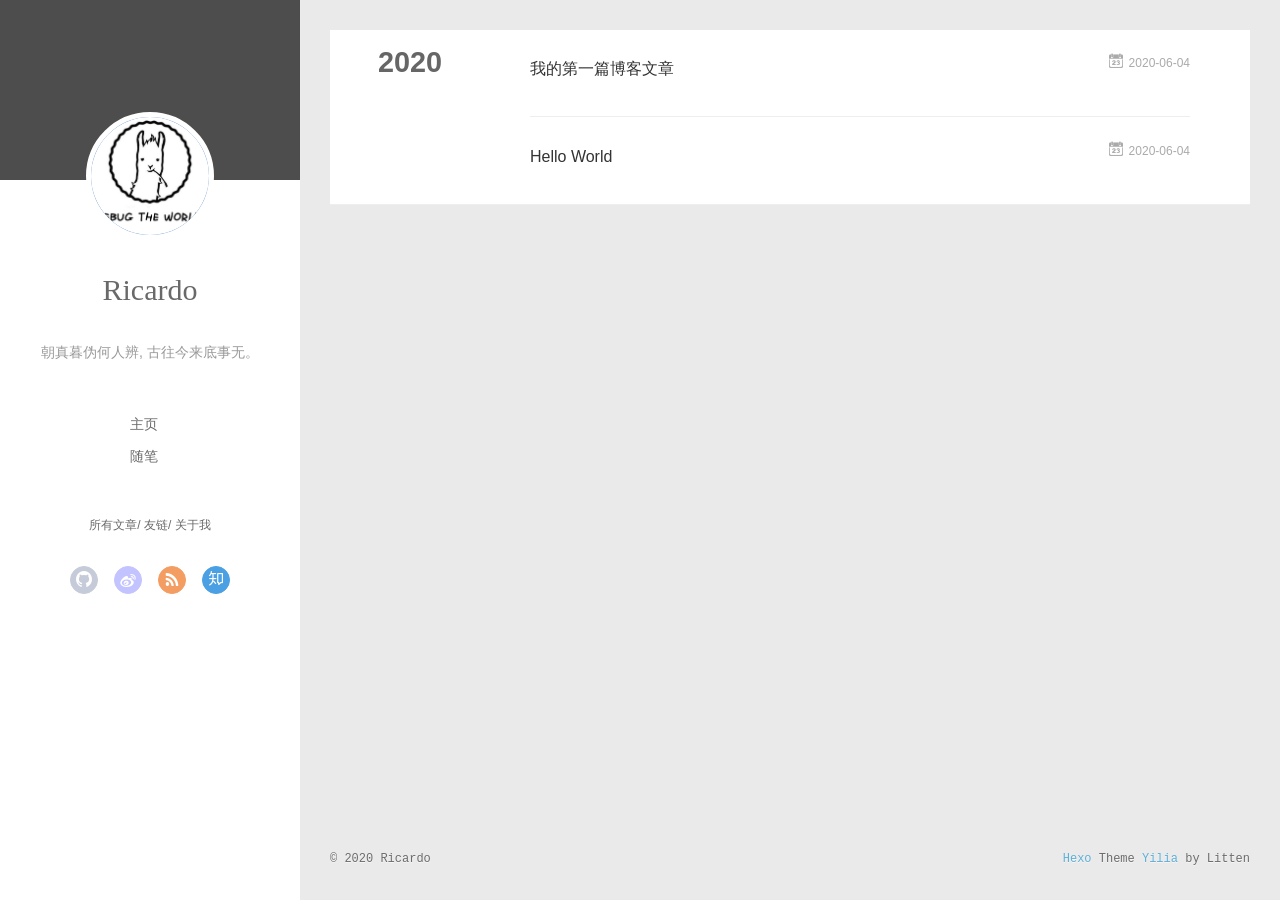
==== commit c01a06c2: "Site updated: 2020-06-05 12:08:13" ====
--- a/archives/index.html
+++ b/archives/index.html
@@ -6,20 +6,21 @@
   <meta name="renderer" content="webkit">
   <meta http-equiv="X-UA-Compatible" content="IE=edge" >
   <link rel="dns-prefetch" href="http://yoursite.com">
-  <title>Archives | Hexo</title>
+  <title>Archives | 自闭少年羊驼のBLOG</title>
   <meta name="viewport" content="width=device-width, initial-scale=1, maximum-scale=1">
   <meta property="og:type" content="website">
-<meta property="og:title" content="Hexo">
+<meta property="og:title" content="自闭少年羊驼のBLOG">
 <meta property="og:url" content="http://yoursite.com/archives/index.html">
-<meta property="og:site_name" content="Hexo">
-<meta property="og:locale" content="en_US">
-<meta property="article:author" content="John Doe">
+<meta property="og:site_name" content="自闭少年羊驼のBLOG">
+<meta property="og:locale" content="zh_CN">
+<meta property="article:author" content="Ricardo">
+<meta property="article:tag" content="编程 算法 摸鱼">
 <meta name="twitter:card" content="summary">
   
-    <link rel="alternative" href="/atom.xml" title="Hexo" type="application/atom+xml">
-  
-  
-    <link rel="icon" href="/favicon.png">
+    <link rel="alternative" href="/atom.xml" title="自闭少年羊驼のBLOG" type="application/atom+xml">
+  
+  
+    <link rel="icon" href="/assets/img/head.jpg">
   
   <link rel="stylesheet" type="text/css" href="/./main.0cf68a.css">
   <style type="text/css">
@@ -43,11 +44,13 @@
 <div class="intrude-less">
 	<header id="header" class="inner">
 		<a href="/" class="profilepic">
-			<img src="" class="js-avatar">
+			<img src="/assets/img/head.jpg" class="js-avatar">
 		</a>
 		<hgroup>
-		  <h1 class="header-author"><a href="/">John Doe</a></h1>
+		  <h1 class="header-author"><a href="/">Ricardo</a></h1>
 		</hgroup>
+		
+		<p class="header-subtitle">朝真暮伪何人辨, 古往今来底事无。</p>
 		
 
 		<nav class="header-menu">
@@ -87,6 +90,10 @@
 		        
 			</div>
 		</nav>
+		
+    		<div style="position:absolute; bottom:120px left:auto; width:85%">
+        			<iframe frameborder="no" border="0" marginwidth="0" marginheight="0" width=330 height=86 src="//music.163.com/outchain/player?type=2&id=406475394&auto=1&height=66"></iframe>
+   			 </div>
 	</header>		
 </div>
 
@@ -101,11 +108,13 @@
 	<div class="intrude-less">
 		<header id="header" class="inner">
 			<div class="profilepic">
-				<img src="" class="js-avatar">
+				<img src="/assets/img/head.jpg" class="js-avatar">
 			</div>
 			<hgroup>
-			  <h1 class="header-author js-header-author">John Doe</h1>
+			  <h1 class="header-author js-header-author">Ricardo</h1>
 			</hgroup>
+			
+			<p class="header-subtitle"><i class="icon icon-quo-left"></i>朝真暮伪何人辨, 古往今来底事无。<i class="icon icon-quo-right"></i></p>
 			
 			
 			
@@ -229,7 +238,7 @@
   <div class="outer">
     <div id="footer-info">
     	<div class="footer-left">
-    		&copy; 2020 John Doe
+    		&copy; 2020 Ricardo
     	</div>
       	<div class="footer-right">
       		<a href="http://hexo.io/" target="_blank">Hexo</a>  Theme <a href="https://github.com/litten/hexo-theme-yilia" target="_blank">Yilia</a> by Litten
@@ -237,6 +246,8 @@
     </div>
   </div>
 </footer>
+
+
     </div>
     <script>
 	var yiliaConfig = {
@@ -261,6 +272,10 @@
 return o(i(t),arguments.length<2?void 0:u(arguments[1]))}})},function(t,n,r){var e=r(54),i=r(2),o=e.get,u=e.key;e.exp({getOwnMetadata:function(t,n){return o(t,i(n),arguments.length<3?void 0:u(arguments[2]))}})},function(t,n,r){var e=r(54),i=r(2),o=r(32),u=e.has,c=e.key,f=function(t,n,r){if(u(t,n,r))return!0;var e=o(n);return null!==e&&f(t,e,r)};e.exp({hasMetadata:function(t,n){return f(t,i(n),arguments.length<3?void 0:c(arguments[2]))}})},function(t,n,r){var e=r(54),i=r(2),o=e.has,u=e.key;e.exp({hasOwnMetadata:function(t,n){return o(t,i(n),arguments.length<3?void 0:u(arguments[2]))}})},function(t,n,r){var e=r(54),i=r(2),o=r(26),u=e.key,c=e.set;e.exp({metadata:function(t,n){return function(r,e){c(t,n,(void 0!==e?i:o)(r),u(e))}}})},function(t,n,r){var e=r(1);e(e.P+e.R,"Set",{toJSON:r(165)("Set")})},function(t,n,r){"use strict";var e=r(1),i=r(147)(!0);e(e.P,"String",{at:function(t){return i(this,t)}})},function(t,n,r){"use strict";var e=r(1),i=r(46),o=r(16),u=r(122),c=r(120),f=RegExp.prototype,a=function(t,n){this._r=t,this._s=n};r(139)(a,"RegExp String",function(){var t=this._r.exec(this._s);return{value:t,done:null===t}}),e(e.P,"String",{matchAll:function(t){if(i(this),!u(t))throw TypeError(t+" is not a regexp!");var n=String(this),r="flags"in f?String(t.flags):c.call(t),e=new RegExp(t.source,~r.indexOf("g")?r:"g"+r);return e.lastIndex=o(t.lastIndex),new a(e,n)}})},function(t,n,r){"use strict";var e=r(1),i=r(181);e(e.P,"String",{padEnd:function(t){return i(this,t,arguments.length>1?arguments[1]:void 0,!1)}})},function(t,n,r){"use strict";var e=r(1),i=r(181);e(e.P,"String",{padStart:function(t){return i(this,t,arguments.length>1?arguments[1]:void 0,!0)}})},function(t,n,r){"use strict";r(82)("trimLeft",function(t){return function(){return t(this,1)}},"trimStart")},function(t,n,r){"use strict";r(82)("trimRight",function(t){return function(){return t(this,2)}},"trimEnd")},function(t,n,r){r(153)("asyncIterator")},function(t,n,r){r(153)("observable")},function(t,n,r){var e=r(1);e(e.S,"System",{global:r(3)})},function(t,n,r){for(var e=r(155),i=r(28),o=r(3),u=r(27),c=r(80),f=r(7),a=f("iterator"),s=f("toStringTag"),l=c.Array,h=["NodeList","DOMTokenList","MediaList","StyleSheetList","CSSRuleList"],v=0;v<5;v++){var p,d=h[v],y=o[d],g=y&&y.prototype;if(g){g[a]||u(g,a,l),g[s]||u(g,s,d),c[d]=l;for(p in e)g[p]||i(g,p,e[p],!0)}}},function(t,n,r){var e=r(1),i=r(151);e(e.G+e.B,{setImmediate:i.set,clearImmediate:i.clear})},function(t,n,r){var e=r(3),i=r(1),o=r(121),u=r(207),c=e.navigator,f=!!c&&/MSIE .\./.test(c.userAgent),a=function(t){return f?function(n,r){return t(o(u,[].slice.call(arguments,2),"function"==typeof n?n:Function(n)),r)}:t};i(i.G+i.B+i.F*f,{setTimeout:a(e.setTimeout),setInterval:a(e.setInterval)})},function(t,n,r){r(330),r(269),r(271),r(270),r(273),r(275),r(280),r(274),r(272),r(282),r(281),r(277),r(278),r(276),r(268),r(279),r(283),r(284),r(236),r(238),r(237),r(286),r(285),r(256),r(266),r(267),r(257),r(258),r(259),r(260),r(261),r(262),r(263),r(264),r(265),r(239),r(240),r(241),r(242),r(243),r(244),r(245),r(246),r(247),r(248),r(249),r(250),r(251),r(252),r(253),r(254),r(255),r(317),r(322),r(329),r(320),r(312),r(313),r(318),r(323),r(325),r(308),r(309),r(310),r(311),r(314),r(315),r(316),r(319),r(321),r(324),r(326),r(327),r(328),r(231),r(233),r(232),r(235),r(234),r(220),r(218),r(224),r(221),r(227),r(229),r(217),r(223),r(214),r(228),r(212),r(226),r(225),r(219),r(222),r(211),r(213),r(216),r(215),r(230),r(155),r(302),r(307),r(184),r(303),r(304),r(305),r(306),r(287),r(183),r(185),r(186),r(342),r(331),r(332),r(337),r(340),r(341),r(335),r(338),r(336),r(339),r(333),r(334),r(288),r(289),r(290),r(291),r(292),r(295),r(293),r(294),r(296),r(297),r(298),r(299),r(301),r(300),r(343),r(369),r(372),r(371),r(373),r(374),r(370),r(375),r(376),r(354),r(357),r(353),r(351),r(352),r(355),r(356),r(346),r(368),r(377),r(345),r(347),r(349),r(348),r(350),r(359),r(360),r(362),r(361),r(364),r(363),r(365),r(366),r(367),r(344),r(358),r(380),r(379),r(378),t.exports=r(52)},function(t,n){function r(t,n){if("string"==typeof n)return t.insertAdjacentHTML("afterend",n);var r=t.nextSibling;return r?t.parentNode.insertBefore(n,r):t.parentNode.appendChild(n)}t.exports=r},,,,,,,,,function(t,n,r){(function(n,r){!function(n){"use strict";function e(t,n,r,e){var i=n&&n.prototype instanceof o?n:o,u=Object.create(i.prototype),c=new p(e||[]);return u._invoke=s(t,r,c),u}function i(t,n,r){try{return{type:"normal",arg:t.call(n,r)}}catch(t){return{type:"throw",arg:t}}}function o(){}function u(){}function c(){}function f(t){["next","throw","return"].forEach(function(n){t[n]=function(t){return this._invoke(n,t)}})}function a(t){function n(r,e,o,u){var c=i(t[r],t,e);if("throw"!==c.type){var f=c.arg,a=f.value;return a&&"object"==typeof a&&m.call(a,"__await")?Promise.resolve(a.__await).then(function(t){n("next",t,o,u)},function(t){n("throw",t,o,u)}):Promise.resolve(a).then(function(t){f.value=t,o(f)},u)}u(c.arg)}function e(t,r){function e(){return new Promise(function(e,i){n(t,r,e,i)})}return o=o?o.then(e,e):e()}"object"==typeof r&&r.domain&&(n=r.domain.bind(n));var o;this._invoke=e}function s(t,n,r){var e=P;return function(o,u){if(e===F)throw new Error("Generator is already running");if(e===M){if("throw"===o)throw u;return y()}for(r.method=o,r.arg=u;;){var c=r.delegate;if(c){var f=l(c,r);if(f){if(f===A)continue;return f}}if("next"===r.method)r.sent=r._sent=r.arg;else if("throw"===r.method){if(e===P)throw e=M,r.arg;r.dispatchException(r.arg)}else"return"===r.method&&r.abrupt("return",r.arg);e=F;var a=i(t,n,r);if("normal"===a.type){if(e=r.done?M:j,a.arg===A)continue;return{value:a.arg,done:r.done}}"throw"===a.type&&(e=M,r.method="throw",r.arg=a.arg)}}}function l(t,n){var r=t.iterator[n.method];if(r===g){if(n.delegate=null,"throw"===n.method){if(t.iterator.return&&(n.method="return",n.arg=g,l(t,n),"throw"===n.method))return A;n.method="throw",n.arg=new TypeError("The iterator does not provide a 'throw' method")}return A}var e=i(r,t.iterator,n.arg);if("throw"===e.type)return n.method="throw",n.arg=e.arg,n.delegate=null,A;var o=e.arg;return o?o.done?(n[t.resultName]=o.value,n.next=t.nextLoc,"return"!==n.method&&(n.method="next",n.arg=g),n.delegate=null,A):o:(n.method="throw",n.arg=new TypeError("iterator result is not an object"),n.delegate=null,A)}function h(t){var n={tryLoc:t[0]};1 in t&&(n.catchLoc=t[1]),2 in t&&(n.finallyLoc=t[2],n.afterLoc=t[3]),this.tryEntries.push(n)}function v(t){var n=t.completion||{};n.type="normal",delete n.arg,t.completion=n}function p(t){this.tryEntries=[{tryLoc:"root"}],t.forEach(h,this),this.reset(!0)}function d(t){if(t){var n=t[w];if(n)return n.call(t);if("function"==typeof t.next)return t;if(!isNaN(t.length)){var r=-1,e=function n(){for(;++r<t.length;)if(m.call(t,r))return n.value=t[r],n.done=!1,n;return n.value=g,n.done=!0,n};return e.next=e}}return{next:y}}function y(){return{value:g,done:!0}}var g,b=Object.prototype,m=b.hasOwnProperty,x="function"==typeof Symbol?Symbol:{},w=x.iterator||"@@iterator",S=x.asyncIterator||"@@asyncIterator",_=x.toStringTag||"@@toStringTag",O="object"==typeof t,E=n.regeneratorRuntime;if(E)return void(O&&(t.exports=E));E=n.regeneratorRuntime=O?t.exports:{},E.wrap=e;var P="suspendedStart",j="suspendedYield",F="executing",M="completed",A={},N={};N[w]=function(){return this};var T=Object.getPrototypeOf,I=T&&T(T(d([])));I&&I!==b&&m.call(I,w)&&(N=I);var k=c.prototype=o.prototype=Object.create(N);u.prototype=k.constructor=c,c.constructor=u,c[_]=u.displayName="GeneratorFunction",E.isGeneratorFunction=function(t){var n="function"==typeof t&&t.constructor;return!!n&&(n===u||"GeneratorFunction"===(n.displayName||n.name))},E.mark=function(t){return Object.setPrototypeOf?Object.setPrototypeOf(t,c):(t.__proto__=c,_ in t||(t[_]="GeneratorFunction")),t.prototype=Object.create(k),t},E.awrap=function(t){return{__await:t}},f(a.prototype),a.prototype[S]=function(){return this},E.AsyncIterator=a,E.async=function(t,n,r,i){var o=new a(e(t,n,r,i));return E.isGeneratorFunction(n)?o:o.next().then(function(t){return t.done?t.value:o.next()})},f(k),k[_]="Generator",k.toString=function(){return"[object Generator]"},E.keys=function(t){var n=[];for(var r in t)n.push(r);return n.reverse(),function r(){for(;n.length;){var e=n.pop();if(e in t)return r.value=e,r.done=!1,r}return r.done=!0,r}},E.values=d,p.prototype={constructor:p,reset:function(t){if(this.prev=0,this.next=0,this.sent=this._sent=g,this.done=!1,this.delegate=null,this.method="next",this.arg=g,this.tryEntries.forEach(v),!t)for(var n in this)"t"===n.charAt(0)&&m.call(this,n)&&!isNaN(+n.slice(1))&&(this[n]=g)},stop:function(){this.done=!0;var t=this.tryEntries[0],n=t.completion;if("throw"===n.type)throw n.arg;return this.rval},dispatchException:function(t){function n(n,e){return o.type="throw",o.arg=t,r.next=n,e&&(r.method="next",r.arg=g),!!e}if(this.done)throw t;for(var r=this,e=this.tryEntries.length-1;e>=0;--e){var i=this.tryEntries[e],o=i.completion;if("root"===i.tryLoc)return n("end");if(i.tryLoc<=this.prev){var u=m.call(i,"catchLoc"),c=m.call(i,"finallyLoc");if(u&&c){if(this.prev<i.catchLoc)return n(i.catchLoc,!0);if(this.prev<i.finallyLoc)return n(i.finallyLoc)}else if(u){if(this.prev<i.catchLoc)return n(i.catchLoc,!0)}else{if(!c)throw new Error("try statement without catch or finally");if(this.prev<i.finallyLoc)return n(i.finallyLoc)}}}},abrupt:function(t,n){for(var r=this.tryEntries.length-1;r>=0;--r){var e=this.tryEntries[r];if(e.tryLoc<=this.prev&&m.call(e,"finallyLoc")&&this.prev<e.finallyLoc){var i=e;break}}i&&("break"===t||"continue"===t)&&i.tryLoc<=n&&n<=i.finallyLoc&&(i=null);var o=i?i.completion:{};return o.type=t,o.arg=n,i?(this.method="next",this.next=i.finallyLoc,A):this.complete(o)},complete:function(t,n){if("throw"===t.type)throw t.arg;return"break"===t.type||"continue"===t.type?this.next=t.arg:"return"===t.type?(this.rval=this.arg=t.arg,this.method="return",this.next="end"):"normal"===t.type&&n&&(this.next=n),A},finish:function(t){for(var n=this.tryEntries.length-1;n>=0;--n){var r=this.tryEntries[n];if(r.finallyLoc===t)return this.complete(r.completion,r.afterLoc),v(r),A}},catch:function(t){for(var n=this.tryEntries.length-1;n>=0;--n){var r=this.tryEntries[n];if(r.tryLoc===t){var e=r.completion;if("throw"===e.type){var i=e.arg;v(r)}return i}}throw new Error("illegal catch attempt")},delegateYield:function(t,n,r){return this.delegate={iterator:d(t),resultName:n,nextLoc:r},"next"===this.method&&(this.arg=g),A}}}("object"==typeof n?n:"object"==typeof window?window:"object"==typeof self?self:this)}).call(n,function(){return this}(),r(158))}])</script><script src="/./main.0cf68a.js"></script><script>!function(){!function(e){var t=document.createElement("script");document.getElementsByTagName("body")[0].appendChild(t),t.setAttribute("src",e)}("/slider.e37972.js")}()</script>
 
 
+
+</script>
+<script type="text/javascript" src="/./love.js">
+</script>
     
 <div class="tools-col" q-class="show:isShow,hide:isShow|isFalse" q-on="click:stop(e)">
   <div class="tools-nav header-menu">
